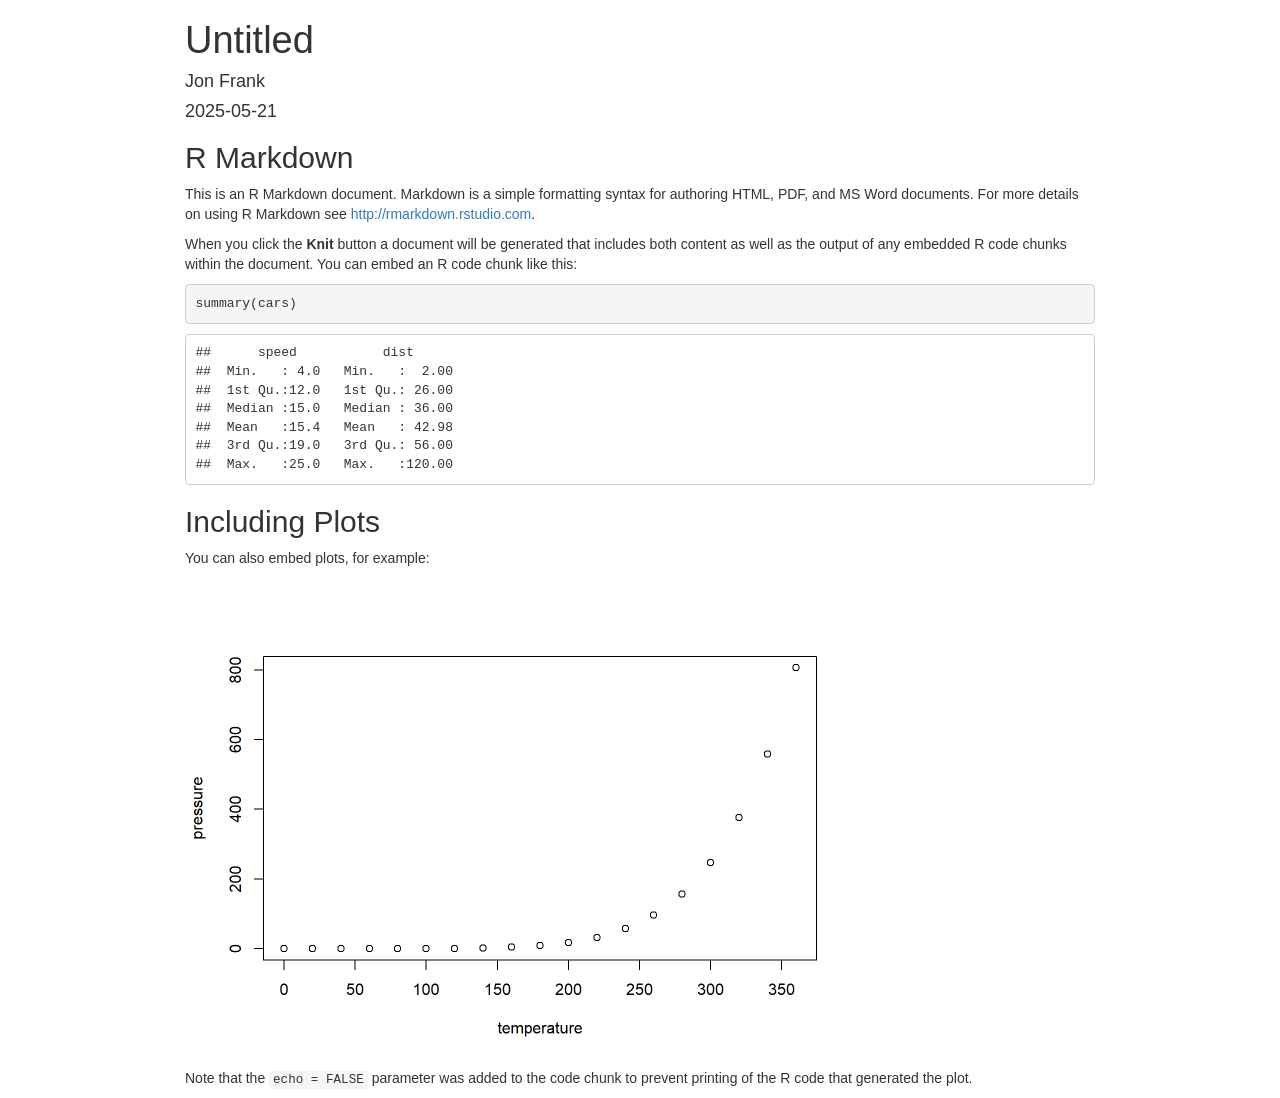
==== publicera_rapport.html @ 38a83220 "Diverse uppdateringar" ====
<!DOCTYPE html>

<html>

<head>

<meta charset="utf-8" />
<meta name="generator" content="pandoc" />
<meta http-equiv="X-UA-Compatible" content="IE=EDGE" />


<meta name="author" content="Jon Frank" />

<meta name="date" content="2025-05-21" />

<title>Untitled</title>

<script>// Pandoc 2.9 adds attributes on both header and div. We remove the former (to
// be compatible with the behavior of Pandoc < 2.8).
document.addEventListener('DOMContentLoaded', function(e) {
  var hs = document.querySelectorAll("div.section[class*='level'] > :first-child");
  var i, h, a;
  for (i = 0; i < hs.length; i++) {
    h = hs[i];
    if (!/^h[1-6]$/i.test(h.tagName)) continue;  // it should be a header h1-h6
    a = h.attributes;
    while (a.length > 0) h.removeAttribute(a[0].name);
  }
});
</script>
<script>/*! jQuery v3.6.0 | (c) OpenJS Foundation and other contributors | jquery.org/license */
!function(e,t){"use strict";"object"==typeof module&&"object"==typeof module.exports?module.exports=e.document?t(e,!0):function(e){if(!e.document)throw new Error("jQuery requires a window with a document");return t(e)}:t(e)}("undefined"!=typeof window?window:this,function(C,e){"use strict";var t=[],r=Object.getPrototypeOf,s=t.slice,g=t.flat?function(e){return t.flat.call(e)}:function(e){return t.concat.apply([],e)},u=t.push,i=t.indexOf,n={},o=n.toString,v=n.hasOwnProperty,a=v.toString,l=a.call(Object),y={},m=function(e){return"function"==typeof e&&"number"!=typeof e.nodeType&&"function"!=typeof e.item},x=function(e){return null!=e&&e===e.window},E=C.document,c={type:!0,src:!0,nonce:!0,noModule:!0};function b(e,t,n){var r,i,o=(n=n||E).createElement("script");if(o.text=e,t)for(r in c)(i=t[r]||t.getAttribute&&t.getAttribute(r))&&o.setAttribute(r,i);n.head.appendChild(o).parentNode.removeChild(o)}function w(e){return null==e?e+"":"object"==typeof e||"function"==typeof e?n[o.call(e)]||"object":typeof e}var f="3.6.0",S=function(e,t){return new S.fn.init(e,t)};function p(e){var t=!!e&&"length"in e&&e.length,n=w(e);return!m(e)&&!x(e)&&("array"===n||0===t||"number"==typeof t&&0<t&&t-1 in e)}S.fn=S.prototype={jquery:f,constructor:S,length:0,toArray:function(){return s.call(this)},get:function(e){return null==e?s.call(this):e<0?this[e+this.length]:this[e]},pushStack:function(e){var t=S.merge(this.constructor(),e);return t.prevObject=this,t},each:function(e){return S.each(this,e)},map:function(n){return this.pushStack(S.map(this,function(e,t){return n.call(e,t,e)}))},slice:function(){return this.pushStack(s.apply(this,arguments))},first:function(){return this.eq(0)},last:function(){return this.eq(-1)},even:function(){return this.pushStack(S.grep(this,function(e,t){return(t+1)%2}))},odd:function(){return this.pushStack(S.grep(this,function(e,t){return t%2}))},eq:function(e){var t=this.length,n=+e+(e<0?t:0);return this.pushStack(0<=n&&n<t?[this[n]]:[])},end:function(){return this.prevObject||this.constructor()},push:u,sort:t.sort,splice:t.splice},S.extend=S.fn.extend=function(){var e,t,n,r,i,o,a=arguments[0]||{},s=1,u=arguments.length,l=!1;for("boolean"==typeof a&&(l=a,a=arguments[s]||{},s++),"object"==typeof a||m(a)||(a={}),s===u&&(a=this,s--);s<u;s++)if(null!=(e=arguments[s]))for(t in e)r=e[t],"__proto__"!==t&&a!==r&&(l&&r&&(S.isPlainObject(r)||(i=Array.isArray(r)))?(n=a[t],o=i&&!Array.isArray(n)?[]:i||S.isPlainObject(n)?n:{},i=!1,a[t]=S.extend(l,o,r)):void 0!==r&&(a[t]=r));return a},S.extend({expando:"jQuery"+(f+Math.random()).replace(/\D/g,""),isReady:!0,error:function(e){throw new Error(e)},noop:function(){},isPlainObject:function(e){var t,n;return!(!e||"[object Object]"!==o.call(e))&&(!(t=r(e))||"function"==typeof(n=v.call(t,"constructor")&&t.constructor)&&a.call(n)===l)},isEmptyObject:function(e){var t;for(t in e)return!1;return!0},globalEval:function(e,t,n){b(e,{nonce:t&&t.nonce},n)},each:function(e,t){var n,r=0;if(p(e)){for(n=e.length;r<n;r++)if(!1===t.call(e[r],r,e[r]))break}else for(r in e)if(!1===t.call(e[r],r,e[r]))break;return e},makeArray:function(e,t){var n=t||[];return null!=e&&(p(Object(e))?S.merge(n,"string"==typeof e?[e]:e):u.call(n,e)),n},inArray:function(e,t,n){return null==t?-1:i.call(t,e,n)},merge:function(e,t){for(var n=+t.length,r=0,i=e.length;r<n;r++)e[i++]=t[r];return e.length=i,e},grep:function(e,t,n){for(var r=[],i=0,o=e.length,a=!n;i<o;i++)!t(e[i],i)!==a&&r.push(e[i]);return r},map:function(e,t,n){var r,i,o=0,a=[];if(p(e))for(r=e.length;o<r;o++)null!=(i=t(e[o],o,n))&&a.push(i);else for(o in e)null!=(i=t(e[o],o,n))&&a.push(i);return g(a)},guid:1,support:y}),"function"==typeof Symbol&&(S.fn[Symbol.iterator]=t[Symbol.iterator]),S.each("Boolean Number String Function Array Date RegExp Object Error Symbol".split(" "),function(e,t){n["[object "+t+"]"]=t.toLowerCase()});var d=function(n){var e,d,b,o,i,h,f,g,w,u,l,T,C,a,E,v,s,c,y,S="sizzle"+1*new Date,p=n.document,k=0,r=0,m=ue(),x=ue(),A=ue(),N=ue(),j=function(e,t){return e===t&&(l=!0),0},D={}.hasOwnProperty,t=[],q=t.pop,L=t.push,H=t.push,O=t.slice,P=function(e,t){for(var n=0,r=e.length;n<r;n++)if(e[n]===t)return n;return-1},R="checked|selected|async|autofocus|autoplay|controls|defer|disabled|hidden|ismap|loop|multiple|open|readonly|required|scoped",M="[\\x20\\t\\r\\n\\f]",I="(?:\\\\[\\da-fA-F]{1,6}"+M+"?|\\\\[^\\r\\n\\f]|[\\w-]|[^\0-\\x7f])+",W="\\["+M+"*("+I+")(?:"+M+"*([*^$|!~]?=)"+M+"*(?:'((?:\\\\.|[^\\\\'])*)'|\"((?:\\\\.|[^\\\\\"])*)\"|("+I+"))|)"+M+"*\\]",F=":("+I+")(?:\\((('((?:\\\\.|[^\\\\'])*)'|\"((?:\\\\.|[^\\\\\"])*)\")|((?:\\\\.|[^\\\\()[\\]]|"+W+")*)|.*)\\)|)",B=new RegExp(M+"+","g"),$=new RegExp("^"+M+"+|((?:^|[^\\\\])(?:\\\\.)*)"+M+"+$","g"),_=new RegExp("^"+M+"*,"+M+"*"),z=new RegExp("^"+M+"*([>+~]|"+M+")"+M+"*"),U=new RegExp(M+"|>"),X=new RegExp(F),V=new RegExp("^"+I+"$"),G={ID:new RegExp("^#("+I+")"),CLASS:new RegExp("^\\.("+I+")"),TAG:new RegExp("^("+I+"|[*])"),ATTR:new RegExp("^"+W),PSEUDO:new RegExp("^"+F),CHILD:new RegExp("^:(only|first|last|nth|nth-last)-(child|of-type)(?:\\("+M+"*(even|odd|(([+-]|)(\\d*)n|)"+M+"*(?:([+-]|)"+M+"*(\\d+)|))"+M+"*\\)|)","i"),bool:new RegExp("^(?:"+R+")$","i"),needsContext:new RegExp("^"+M+"*[>+~]|:(even|odd|eq|gt|lt|nth|first|last)(?:\\("+M+"*((?:-\\d)?\\d*)"+M+"*\\)|)(?=[^-]|$)","i")},Y=/HTML$/i,Q=/^(?:input|select|textarea|button)$/i,J=/^h\d$/i,K=/^[^{]+\{\s*\[native \w/,Z=/^(?:#([\w-]+)|(\w+)|\.([\w-]+))$/,ee=/[+~]/,te=new RegExp("\\\\[\\da-fA-F]{1,6}"+M+"?|\\\\([^\\r\\n\\f])","g"),ne=function(e,t){var n="0x"+e.slice(1)-65536;return t||(n<0?String.fromCharCode(n+65536):String.fromCharCode(n>>10|55296,1023&n|56320))},re=/([\0-\x1f\x7f]|^-?\d)|^-$|[^\0-\x1f\x7f-\uFFFF\w-]/g,ie=function(e,t){return t?"\0"===e?"\ufffd":e.slice(0,-1)+"\\"+e.charCodeAt(e.length-1).toString(16)+" ":"\\"+e},oe=function(){T()},ae=be(function(e){return!0===e.disabled&&"fieldset"===e.nodeName.toLowerCase()},{dir:"parentNode",next:"legend"});try{H.apply(t=O.call(p.childNodes),p.childNodes),t[p.childNodes.length].nodeType}catch(e){H={apply:t.length?function(e,t){L.apply(e,O.call(t))}:function(e,t){var n=e.length,r=0;while(e[n++]=t[r++]);e.length=n-1}}}function se(t,e,n,r){var i,o,a,s,u,l,c,f=e&&e.ownerDocument,p=e?e.nodeType:9;if(n=n||[],"string"!=typeof t||!t||1!==p&&9!==p&&11!==p)return n;if(!r&&(T(e),e=e||C,E)){if(11!==p&&(u=Z.exec(t)))if(i=u[1]){if(9===p){if(!(a=e.getElementById(i)))return n;if(a.id===i)return n.push(a),n}else if(f&&(a=f.getElementById(i))&&y(e,a)&&a.id===i)return n.push(a),n}else{if(u[2])return H.apply(n,e.getElementsByTagName(t)),n;if((i=u[3])&&d.getElementsByClassName&&e.getElementsByClassName)return H.apply(n,e.getElementsByClassName(i)),n}if(d.qsa&&!N[t+" "]&&(!v||!v.test(t))&&(1!==p||"object"!==e.nodeName.toLowerCase())){if(c=t,f=e,1===p&&(U.test(t)||z.test(t))){(f=ee.test(t)&&ye(e.parentNode)||e)===e&&d.scope||((s=e.getAttribute("id"))?s=s.replace(re,ie):e.setAttribute("id",s=S)),o=(l=h(t)).length;while(o--)l[o]=(s?"#"+s:":scope")+" "+xe(l[o]);c=l.join(",")}try{return H.apply(n,f.querySelectorAll(c)),n}catch(e){N(t,!0)}finally{s===S&&e.removeAttribute("id")}}}return g(t.replace($,"$1"),e,n,r)}function ue(){var r=[];return function e(t,n){return r.push(t+" ")>b.cacheLength&&delete e[r.shift()],e[t+" "]=n}}function le(e){return e[S]=!0,e}function ce(e){var t=C.createElement("fieldset");try{return!!e(t)}catch(e){return!1}finally{t.parentNode&&t.parentNode.removeChild(t),t=null}}function fe(e,t){var n=e.split("|"),r=n.length;while(r--)b.attrHandle[n[r]]=t}function pe(e,t){var n=t&&e,r=n&&1===e.nodeType&&1===t.nodeType&&e.sourceIndex-t.sourceIndex;if(r)return r;if(n)while(n=n.nextSibling)if(n===t)return-1;return e?1:-1}function de(t){return function(e){return"input"===e.nodeName.toLowerCase()&&e.type===t}}function he(n){return function(e){var t=e.nodeName.toLowerCase();return("input"===t||"button"===t)&&e.type===n}}function ge(t){return function(e){return"form"in e?e.parentNode&&!1===e.disabled?"label"in e?"label"in e.parentNode?e.parentNode.disabled===t:e.disabled===t:e.isDisabled===t||e.isDisabled!==!t&&ae(e)===t:e.disabled===t:"label"in e&&e.disabled===t}}function ve(a){return le(function(o){return o=+o,le(function(e,t){var n,r=a([],e.length,o),i=r.length;while(i--)e[n=r[i]]&&(e[n]=!(t[n]=e[n]))})})}function ye(e){return e&&"undefined"!=typeof e.getElementsByTagName&&e}for(e in d=se.support={},i=se.isXML=function(e){var t=e&&e.namespaceURI,n=e&&(e.ownerDocument||e).documentElement;return!Y.test(t||n&&n.nodeName||"HTML")},T=se.setDocument=function(e){var t,n,r=e?e.ownerDocument||e:p;return r!=C&&9===r.nodeType&&r.documentElement&&(a=(C=r).documentElement,E=!i(C),p!=C&&(n=C.defaultView)&&n.top!==n&&(n.addEventListener?n.addEventListener("unload",oe,!1):n.attachEvent&&n.attachEvent("onunload",oe)),d.scope=ce(function(e){return a.appendChild(e).appendChild(C.createElement("div")),"undefined"!=typeof e.querySelectorAll&&!e.querySelectorAll(":scope fieldset div").length}),d.attributes=ce(function(e){return e.className="i",!e.getAttribute("className")}),d.getElementsByTagName=ce(function(e){return e.appendChild(C.createComment("")),!e.getElementsByTagName("*").length}),d.getElementsByClassName=K.test(C.getElementsByClassName),d.getById=ce(function(e){return a.appendChild(e).id=S,!C.getElementsByName||!C.getElementsByName(S).length}),d.getById?(b.filter.ID=function(e){var t=e.replace(te,ne);return function(e){return e.getAttribute("id")===t}},b.find.ID=function(e,t){if("undefined"!=typeof t.getElementById&&E){var n=t.getElementById(e);return n?[n]:[]}}):(b.filter.ID=function(e){var n=e.replace(te,ne);return function(e){var t="undefined"!=typeof e.getAttributeNode&&e.getAttributeNode("id");return t&&t.value===n}},b.find.ID=function(e,t){if("undefined"!=typeof t.getElementById&&E){var n,r,i,o=t.getElementById(e);if(o){if((n=o.getAttributeNode("id"))&&n.value===e)return[o];i=t.getElementsByName(e),r=0;while(o=i[r++])if((n=o.getAttributeNode("id"))&&n.value===e)return[o]}return[]}}),b.find.TAG=d.getElementsByTagName?function(e,t){return"undefined"!=typeof t.getElementsByTagName?t.getElementsByTagName(e):d.qsa?t.querySelectorAll(e):void 0}:function(e,t){var n,r=[],i=0,o=t.getElementsByTagName(e);if("*"===e){while(n=o[i++])1===n.nodeType&&r.push(n);return r}return o},b.find.CLASS=d.getElementsByClassName&&function(e,t){if("undefined"!=typeof t.getElementsByClassName&&E)return t.getElementsByClassName(e)},s=[],v=[],(d.qsa=K.test(C.querySelectorAll))&&(ce(function(e){var t;a.appendChild(e).innerHTML="<a id='"+S+"'></a><select id='"+S+"-\r\\' msallowcapture=''><option selected=''></option></select>",e.querySelectorAll("[msallowcapture^='']").length&&v.push("[*^$]="+M+"*(?:''|\"\")"),e.querySelectorAll("[selected]").length||v.push("\\["+M+"*(?:value|"+R+")"),e.querySelectorAll("[id~="+S+"-]").length||v.push("~="),(t=C.createElement("input")).setAttribute("name",""),e.appendChild(t),e.querySelectorAll("[name='']").length||v.push("\\["+M+"*name"+M+"*="+M+"*(?:''|\"\")"),e.querySelectorAll(":checked").length||v.push(":checked"),e.querySelectorAll("a#"+S+"+*").length||v.push(".#.+[+~]"),e.querySelectorAll("\\\f"),v.push("[\\r\\n\\f]")}),ce(function(e){e.innerHTML="<a href='' disabled='disabled'></a><select disabled='disabled'><option/></select>";var t=C.createElement("input");t.setAttribute("type","hidden"),e.appendChild(t).setAttribute("name","D"),e.querySelectorAll("[name=d]").length&&v.push("name"+M+"*[*^$|!~]?="),2!==e.querySelectorAll(":enabled").length&&v.push(":enabled",":disabled"),a.appendChild(e).disabled=!0,2!==e.querySelectorAll(":disabled").length&&v.push(":enabled",":disabled"),e.querySelectorAll("*,:x"),v.push(",.*:")})),(d.matchesSelector=K.test(c=a.matches||a.webkitMatchesSelector||a.mozMatchesSelector||a.oMatchesSelector||a.msMatchesSelector))&&ce(function(e){d.disconnectedMatch=c.call(e,"*"),c.call(e,"[s!='']:x"),s.push("!=",F)}),v=v.length&&new RegExp(v.join("|")),s=s.length&&new RegExp(s.join("|")),t=K.test(a.compareDocumentPosition),y=t||K.test(a.contains)?function(e,t){var n=9===e.nodeType?e.documentElement:e,r=t&&t.parentNode;return e===r||!(!r||1!==r.nodeType||!(n.contains?n.contains(r):e.compareDocumentPosition&&16&e.compareDocumentPosition(r)))}:function(e,t){if(t)while(t=t.parentNode)if(t===e)return!0;return!1},j=t?function(e,t){if(e===t)return l=!0,0;var n=!e.compareDocumentPosition-!t.compareDocumentPosition;return n||(1&(n=(e.ownerDocument||e)==(t.ownerDocument||t)?e.compareDocumentPosition(t):1)||!d.sortDetached&&t.compareDocumentPosition(e)===n?e==C||e.ownerDocument==p&&y(p,e)?-1:t==C||t.ownerDocument==p&&y(p,t)?1:u?P(u,e)-P(u,t):0:4&n?-1:1)}:function(e,t){if(e===t)return l=!0,0;var n,r=0,i=e.parentNode,o=t.parentNode,a=[e],s=[t];if(!i||!o)return e==C?-1:t==C?1:i?-1:o?1:u?P(u,e)-P(u,t):0;if(i===o)return pe(e,t);n=e;while(n=n.parentNode)a.unshift(n);n=t;while(n=n.parentNode)s.unshift(n);while(a[r]===s[r])r++;return r?pe(a[r],s[r]):a[r]==p?-1:s[r]==p?1:0}),C},se.matches=function(e,t){return se(e,null,null,t)},se.matchesSelector=function(e,t){if(T(e),d.matchesSelector&&E&&!N[t+" "]&&(!s||!s.test(t))&&(!v||!v.test(t)))try{var n=c.call(e,t);if(n||d.disconnectedMatch||e.document&&11!==e.document.nodeType)return n}catch(e){N(t,!0)}return 0<se(t,C,null,[e]).length},se.contains=function(e,t){return(e.ownerDocument||e)!=C&&T(e),y(e,t)},se.attr=function(e,t){(e.ownerDocument||e)!=C&&T(e);var n=b.attrHandle[t.toLowerCase()],r=n&&D.call(b.attrHandle,t.toLowerCase())?n(e,t,!E):void 0;return void 0!==r?r:d.attributes||!E?e.getAttribute(t):(r=e.getAttributeNode(t))&&r.specified?r.value:null},se.escape=function(e){return(e+"").replace(re,ie)},se.error=function(e){throw new Error("Syntax error, unrecognized expression: "+e)},se.uniqueSort=function(e){var t,n=[],r=0,i=0;if(l=!d.detectDuplicates,u=!d.sortStable&&e.slice(0),e.sort(j),l){while(t=e[i++])t===e[i]&&(r=n.push(i));while(r--)e.splice(n[r],1)}return u=null,e},o=se.getText=function(e){var t,n="",r=0,i=e.nodeType;if(i){if(1===i||9===i||11===i){if("string"==typeof e.textContent)return e.textContent;for(e=e.firstChild;e;e=e.nextSibling)n+=o(e)}else if(3===i||4===i)return e.nodeValue}else while(t=e[r++])n+=o(t);return n},(b=se.selectors={cacheLength:50,createPseudo:le,match:G,attrHandle:{},find:{},relative:{">":{dir:"parentNode",first:!0}," ":{dir:"parentNode"},"+":{dir:"previousSibling",first:!0},"~":{dir:"previousSibling"}},preFilter:{ATTR:function(e){return e[1]=e[1].replace(te,ne),e[3]=(e[3]||e[4]||e[5]||"").replace(te,ne),"~="===e[2]&&(e[3]=" "+e[3]+" "),e.slice(0,4)},CHILD:function(e){return e[1]=e[1].toLowerCase(),"nth"===e[1].slice(0,3)?(e[3]||se.error(e[0]),e[4]=+(e[4]?e[5]+(e[6]||1):2*("even"===e[3]||"odd"===e[3])),e[5]=+(e[7]+e[8]||"odd"===e[3])):e[3]&&se.error(e[0]),e},PSEUDO:function(e){var t,n=!e[6]&&e[2];return G.CHILD.test(e[0])?null:(e[3]?e[2]=e[4]||e[5]||"":n&&X.test(n)&&(t=h(n,!0))&&(t=n.indexOf(")",n.length-t)-n.length)&&(e[0]=e[0].slice(0,t),e[2]=n.slice(0,t)),e.slice(0,3))}},filter:{TAG:function(e){var t=e.replace(te,ne).toLowerCase();return"*"===e?function(){return!0}:function(e){return e.nodeName&&e.nodeName.toLowerCase()===t}},CLASS:function(e){var t=m[e+" "];return t||(t=new RegExp("(^|"+M+")"+e+"("+M+"|$)"))&&m(e,function(e){return t.test("string"==typeof e.className&&e.className||"undefined"!=typeof e.getAttribute&&e.getAttribute("class")||"")})},ATTR:function(n,r,i){return function(e){var t=se.attr(e,n);return null==t?"!="===r:!r||(t+="","="===r?t===i:"!="===r?t!==i:"^="===r?i&&0===t.indexOf(i):"*="===r?i&&-1<t.indexOf(i):"$="===r?i&&t.slice(-i.length)===i:"~="===r?-1<(" "+t.replace(B," ")+" ").indexOf(i):"|="===r&&(t===i||t.slice(0,i.length+1)===i+"-"))}},CHILD:function(h,e,t,g,v){var y="nth"!==h.slice(0,3),m="last"!==h.slice(-4),x="of-type"===e;return 1===g&&0===v?function(e){return!!e.parentNode}:function(e,t,n){var r,i,o,a,s,u,l=y!==m?"nextSibling":"previousSibling",c=e.parentNode,f=x&&e.nodeName.toLowerCase(),p=!n&&!x,d=!1;if(c){if(y){while(l){a=e;while(a=a[l])if(x?a.nodeName.toLowerCase()===f:1===a.nodeType)return!1;u=l="only"===h&&!u&&"nextSibling"}return!0}if(u=[m?c.firstChild:c.lastChild],m&&p){d=(s=(r=(i=(o=(a=c)[S]||(a[S]={}))[a.uniqueID]||(o[a.uniqueID]={}))[h]||[])[0]===k&&r[1])&&r[2],a=s&&c.childNodes[s];while(a=++s&&a&&a[l]||(d=s=0)||u.pop())if(1===a.nodeType&&++d&&a===e){i[h]=[k,s,d];break}}else if(p&&(d=s=(r=(i=(o=(a=e)[S]||(a[S]={}))[a.uniqueID]||(o[a.uniqueID]={}))[h]||[])[0]===k&&r[1]),!1===d)while(a=++s&&a&&a[l]||(d=s=0)||u.pop())if((x?a.nodeName.toLowerCase()===f:1===a.nodeType)&&++d&&(p&&((i=(o=a[S]||(a[S]={}))[a.uniqueID]||(o[a.uniqueID]={}))[h]=[k,d]),a===e))break;return(d-=v)===g||d%g==0&&0<=d/g}}},PSEUDO:function(e,o){var t,a=b.pseudos[e]||b.setFilters[e.toLowerCase()]||se.error("unsupported pseudo: "+e);return a[S]?a(o):1<a.length?(t=[e,e,"",o],b.setFilters.hasOwnProperty(e.toLowerCase())?le(function(e,t){var n,r=a(e,o),i=r.length;while(i--)e[n=P(e,r[i])]=!(t[n]=r[i])}):function(e){return a(e,0,t)}):a}},pseudos:{not:le(function(e){var r=[],i=[],s=f(e.replace($,"$1"));return s[S]?le(function(e,t,n,r){var i,o=s(e,null,r,[]),a=e.length;while(a--)(i=o[a])&&(e[a]=!(t[a]=i))}):function(e,t,n){return r[0]=e,s(r,null,n,i),r[0]=null,!i.pop()}}),has:le(function(t){return function(e){return 0<se(t,e).length}}),contains:le(function(t){return t=t.replace(te,ne),function(e){return-1<(e.textContent||o(e)).indexOf(t)}}),lang:le(function(n){return V.test(n||"")||se.error("unsupported lang: "+n),n=n.replace(te,ne).toLowerCase(),function(e){var t;do{if(t=E?e.lang:e.getAttribute("xml:lang")||e.getAttribute("lang"))return(t=t.toLowerCase())===n||0===t.indexOf(n+"-")}while((e=e.parentNode)&&1===e.nodeType);return!1}}),target:function(e){var t=n.location&&n.location.hash;return t&&t.slice(1)===e.id},root:function(e){return e===a},focus:function(e){return e===C.activeElement&&(!C.hasFocus||C.hasFocus())&&!!(e.type||e.href||~e.tabIndex)},enabled:ge(!1),disabled:ge(!0),checked:function(e){var t=e.nodeName.toLowerCase();return"input"===t&&!!e.checked||"option"===t&&!!e.selected},selected:function(e){return e.parentNode&&e.parentNode.selectedIndex,!0===e.selected},empty:function(e){for(e=e.firstChild;e;e=e.nextSibling)if(e.nodeType<6)return!1;return!0},parent:function(e){return!b.pseudos.empty(e)},header:function(e){return J.test(e.nodeName)},input:function(e){return Q.test(e.nodeName)},button:function(e){var t=e.nodeName.toLowerCase();return"input"===t&&"button"===e.type||"button"===t},text:function(e){var t;return"input"===e.nodeName.toLowerCase()&&"text"===e.type&&(null==(t=e.getAttribute("type"))||"text"===t.toLowerCase())},first:ve(function(){return[0]}),last:ve(function(e,t){return[t-1]}),eq:ve(function(e,t,n){return[n<0?n+t:n]}),even:ve(function(e,t){for(var n=0;n<t;n+=2)e.push(n);return e}),odd:ve(function(e,t){for(var n=1;n<t;n+=2)e.push(n);return e}),lt:ve(function(e,t,n){for(var r=n<0?n+t:t<n?t:n;0<=--r;)e.push(r);return e}),gt:ve(function(e,t,n){for(var r=n<0?n+t:n;++r<t;)e.push(r);return e})}}).pseudos.nth=b.pseudos.eq,{radio:!0,checkbox:!0,file:!0,password:!0,image:!0})b.pseudos[e]=de(e);for(e in{submit:!0,reset:!0})b.pseudos[e]=he(e);function me(){}function xe(e){for(var t=0,n=e.length,r="";t<n;t++)r+=e[t].value;return r}function be(s,e,t){var u=e.dir,l=e.next,c=l||u,f=t&&"parentNode"===c,p=r++;return e.first?function(e,t,n){while(e=e[u])if(1===e.nodeType||f)return s(e,t,n);return!1}:function(e,t,n){var r,i,o,a=[k,p];if(n){while(e=e[u])if((1===e.nodeType||f)&&s(e,t,n))return!0}else while(e=e[u])if(1===e.nodeType||f)if(i=(o=e[S]||(e[S]={}))[e.uniqueID]||(o[e.uniqueID]={}),l&&l===e.nodeName.toLowerCase())e=e[u]||e;else{if((r=i[c])&&r[0]===k&&r[1]===p)return a[2]=r[2];if((i[c]=a)[2]=s(e,t,n))return!0}return!1}}function we(i){return 1<i.length?function(e,t,n){var r=i.length;while(r--)if(!i[r](e,t,n))return!1;return!0}:i[0]}function Te(e,t,n,r,i){for(var o,a=[],s=0,u=e.length,l=null!=t;s<u;s++)(o=e[s])&&(n&&!n(o,r,i)||(a.push(o),l&&t.push(s)));return a}function Ce(d,h,g,v,y,e){return v&&!v[S]&&(v=Ce(v)),y&&!y[S]&&(y=Ce(y,e)),le(function(e,t,n,r){var i,o,a,s=[],u=[],l=t.length,c=e||function(e,t,n){for(var r=0,i=t.length;r<i;r++)se(e,t[r],n);return n}(h||"*",n.nodeType?[n]:n,[]),f=!d||!e&&h?c:Te(c,s,d,n,r),p=g?y||(e?d:l||v)?[]:t:f;if(g&&g(f,p,n,r),v){i=Te(p,u),v(i,[],n,r),o=i.length;while(o--)(a=i[o])&&(p[u[o]]=!(f[u[o]]=a))}if(e){if(y||d){if(y){i=[],o=p.length;while(o--)(a=p[o])&&i.push(f[o]=a);y(null,p=[],i,r)}o=p.length;while(o--)(a=p[o])&&-1<(i=y?P(e,a):s[o])&&(e[i]=!(t[i]=a))}}else p=Te(p===t?p.splice(l,p.length):p),y?y(null,t,p,r):H.apply(t,p)})}function Ee(e){for(var i,t,n,r=e.length,o=b.relative[e[0].type],a=o||b.relative[" "],s=o?1:0,u=be(function(e){return e===i},a,!0),l=be(function(e){return-1<P(i,e)},a,!0),c=[function(e,t,n){var r=!o&&(n||t!==w)||((i=t).nodeType?u(e,t,n):l(e,t,n));return i=null,r}];s<r;s++)if(t=b.relative[e[s].type])c=[be(we(c),t)];else{if((t=b.filter[e[s].type].apply(null,e[s].matches))[S]){for(n=++s;n<r;n++)if(b.relative[e[n].type])break;return Ce(1<s&&we(c),1<s&&xe(e.slice(0,s-1).concat({value:" "===e[s-2].type?"*":""})).replace($,"$1"),t,s<n&&Ee(e.slice(s,n)),n<r&&Ee(e=e.slice(n)),n<r&&xe(e))}c.push(t)}return we(c)}return me.prototype=b.filters=b.pseudos,b.setFilters=new me,h=se.tokenize=function(e,t){var n,r,i,o,a,s,u,l=x[e+" "];if(l)return t?0:l.slice(0);a=e,s=[],u=b.preFilter;while(a){for(o in n&&!(r=_.exec(a))||(r&&(a=a.slice(r[0].length)||a),s.push(i=[])),n=!1,(r=z.exec(a))&&(n=r.shift(),i.push({value:n,type:r[0].replace($," ")}),a=a.slice(n.length)),b.filter)!(r=G[o].exec(a))||u[o]&&!(r=u[o](r))||(n=r.shift(),i.push({value:n,type:o,matches:r}),a=a.slice(n.length));if(!n)break}return t?a.length:a?se.error(e):x(e,s).slice(0)},f=se.compile=function(e,t){var n,v,y,m,x,r,i=[],o=[],a=A[e+" "];if(!a){t||(t=h(e)),n=t.length;while(n--)(a=Ee(t[n]))[S]?i.push(a):o.push(a);(a=A(e,(v=o,m=0<(y=i).length,x=0<v.length,r=function(e,t,n,r,i){var o,a,s,u=0,l="0",c=e&&[],f=[],p=w,d=e||x&&b.find.TAG("*",i),h=k+=null==p?1:Math.random()||.1,g=d.length;for(i&&(w=t==C||t||i);l!==g&&null!=(o=d[l]);l++){if(x&&o){a=0,t||o.ownerDocument==C||(T(o),n=!E);while(s=v[a++])if(s(o,t||C,n)){r.push(o);break}i&&(k=h)}m&&((o=!s&&o)&&u--,e&&c.push(o))}if(u+=l,m&&l!==u){a=0;while(s=y[a++])s(c,f,t,n);if(e){if(0<u)while(l--)c[l]||f[l]||(f[l]=q.call(r));f=Te(f)}H.apply(r,f),i&&!e&&0<f.length&&1<u+y.length&&se.uniqueSort(r)}return i&&(k=h,w=p),c},m?le(r):r))).selector=e}return a},g=se.select=function(e,t,n,r){var i,o,a,s,u,l="function"==typeof e&&e,c=!r&&h(e=l.selector||e);if(n=n||[],1===c.length){if(2<(o=c[0]=c[0].slice(0)).length&&"ID"===(a=o[0]).type&&9===t.nodeType&&E&&b.relative[o[1].type]){if(!(t=(b.find.ID(a.matches[0].replace(te,ne),t)||[])[0]))return n;l&&(t=t.parentNode),e=e.slice(o.shift().value.length)}i=G.needsContext.test(e)?0:o.length;while(i--){if(a=o[i],b.relative[s=a.type])break;if((u=b.find[s])&&(r=u(a.matches[0].replace(te,ne),ee.test(o[0].type)&&ye(t.parentNode)||t))){if(o.splice(i,1),!(e=r.length&&xe(o)))return H.apply(n,r),n;break}}}return(l||f(e,c))(r,t,!E,n,!t||ee.test(e)&&ye(t.parentNode)||t),n},d.sortStable=S.split("").sort(j).join("")===S,d.detectDuplicates=!!l,T(),d.sortDetached=ce(function(e){return 1&e.compareDocumentPosition(C.createElement("fieldset"))}),ce(function(e){return e.innerHTML="<a href='#'></a>","#"===e.firstChild.getAttribute("href")})||fe("type|href|height|width",function(e,t,n){if(!n)return e.getAttribute(t,"type"===t.toLowerCase()?1:2)}),d.attributes&&ce(function(e){return e.innerHTML="<input/>",e.firstChild.setAttribute("value",""),""===e.firstChild.getAttribute("value")})||fe("value",function(e,t,n){if(!n&&"input"===e.nodeName.toLowerCase())return e.defaultValue}),ce(function(e){return null==e.getAttribute("disabled")})||fe(R,function(e,t,n){var r;if(!n)return!0===e[t]?t.toLowerCase():(r=e.getAttributeNode(t))&&r.specified?r.value:null}),se}(C);S.find=d,S.expr=d.selectors,S.expr[":"]=S.expr.pseudos,S.uniqueSort=S.unique=d.uniqueSort,S.text=d.getText,S.isXMLDoc=d.isXML,S.contains=d.contains,S.escapeSelector=d.escape;var h=function(e,t,n){var r=[],i=void 0!==n;while((e=e[t])&&9!==e.nodeType)if(1===e.nodeType){if(i&&S(e).is(n))break;r.push(e)}return r},T=function(e,t){for(var n=[];e;e=e.nextSibling)1===e.nodeType&&e!==t&&n.push(e);return n},k=S.expr.match.needsContext;function A(e,t){return e.nodeName&&e.nodeName.toLowerCase()===t.toLowerCase()}var N=/^<([a-z][^\/\0>:\x20\t\r\n\f]*)[\x20\t\r\n\f]*\/?>(?:<\/\1>|)$/i;function j(e,n,r){return m(n)?S.grep(e,function(e,t){return!!n.call(e,t,e)!==r}):n.nodeType?S.grep(e,function(e){return e===n!==r}):"string"!=typeof n?S.grep(e,function(e){return-1<i.call(n,e)!==r}):S.filter(n,e,r)}S.filter=function(e,t,n){var r=t[0];return n&&(e=":not("+e+")"),1===t.length&&1===r.nodeType?S.find.matchesSelector(r,e)?[r]:[]:S.find.matches(e,S.grep(t,function(e){return 1===e.nodeType}))},S.fn.extend({find:function(e){var t,n,r=this.length,i=this;if("string"!=typeof e)return this.pushStack(S(e).filter(function(){for(t=0;t<r;t++)if(S.contains(i[t],this))return!0}));for(n=this.pushStack([]),t=0;t<r;t++)S.find(e,i[t],n);return 1<r?S.uniqueSort(n):n},filter:function(e){return this.pushStack(j(this,e||[],!1))},not:function(e){return this.pushStack(j(this,e||[],!0))},is:function(e){return!!j(this,"string"==typeof e&&k.test(e)?S(e):e||[],!1).length}});var D,q=/^(?:\s*(<[\w\W]+>)[^>]*|#([\w-]+))$/;(S.fn.init=function(e,t,n){var r,i;if(!e)return this;if(n=n||D,"string"==typeof e){if(!(r="<"===e[0]&&">"===e[e.length-1]&&3<=e.length?[null,e,null]:q.exec(e))||!r[1]&&t)return!t||t.jquery?(t||n).find(e):this.constructor(t).find(e);if(r[1]){if(t=t instanceof S?t[0]:t,S.merge(this,S.parseHTML(r[1],t&&t.nodeType?t.ownerDocument||t:E,!0)),N.test(r[1])&&S.isPlainObject(t))for(r in t)m(this[r])?this[r](t[r]):this.attr(r,t[r]);return this}return(i=E.getElementById(r[2]))&&(this[0]=i,this.length=1),this}return e.nodeType?(this[0]=e,this.length=1,this):m(e)?void 0!==n.ready?n.ready(e):e(S):S.makeArray(e,this)}).prototype=S.fn,D=S(E);var L=/^(?:parents|prev(?:Until|All))/,H={children:!0,contents:!0,next:!0,prev:!0};function O(e,t){while((e=e[t])&&1!==e.nodeType);return e}S.fn.extend({has:function(e){var t=S(e,this),n=t.length;return this.filter(function(){for(var e=0;e<n;e++)if(S.contains(this,t[e]))return!0})},closest:function(e,t){var n,r=0,i=this.length,o=[],a="string"!=typeof e&&S(e);if(!k.test(e))for(;r<i;r++)for(n=this[r];n&&n!==t;n=n.parentNode)if(n.nodeType<11&&(a?-1<a.index(n):1===n.nodeType&&S.find.matchesSelector(n,e))){o.push(n);break}return this.pushStack(1<o.length?S.uniqueSort(o):o)},index:function(e){return e?"string"==typeof e?i.call(S(e),this[0]):i.call(this,e.jquery?e[0]:e):this[0]&&this[0].parentNode?this.first().prevAll().length:-1},add:function(e,t){return this.pushStack(S.uniqueSort(S.merge(this.get(),S(e,t))))},addBack:function(e){return this.add(null==e?this.prevObject:this.prevObject.filter(e))}}),S.each({parent:function(e){var t=e.parentNode;return t&&11!==t.nodeType?t:null},parents:function(e){return h(e,"parentNode")},parentsUntil:function(e,t,n){return h(e,"parentNode",n)},next:function(e){return O(e,"nextSibling")},prev:function(e){return O(e,"previousSibling")},nextAll:function(e){return h(e,"nextSibling")},prevAll:function(e){return h(e,"previousSibling")},nextUntil:function(e,t,n){return h(e,"nextSibling",n)},prevUntil:function(e,t,n){return h(e,"previousSibling",n)},siblings:function(e){return T((e.parentNode||{}).firstChild,e)},children:function(e){return T(e.firstChild)},contents:function(e){return null!=e.contentDocument&&r(e.contentDocument)?e.contentDocument:(A(e,"template")&&(e=e.content||e),S.merge([],e.childNodes))}},function(r,i){S.fn[r]=function(e,t){var n=S.map(this,i,e);return"Until"!==r.slice(-5)&&(t=e),t&&"string"==typeof t&&(n=S.filter(t,n)),1<this.length&&(H[r]||S.uniqueSort(n),L.test(r)&&n.reverse()),this.pushStack(n)}});var P=/[^\x20\t\r\n\f]+/g;function R(e){return e}function M(e){throw e}function I(e,t,n,r){var i;try{e&&m(i=e.promise)?i.call(e).done(t).fail(n):e&&m(i=e.then)?i.call(e,t,n):t.apply(void 0,[e].slice(r))}catch(e){n.apply(void 0,[e])}}S.Callbacks=function(r){var e,n;r="string"==typeof r?(e=r,n={},S.each(e.match(P)||[],function(e,t){n[t]=!0}),n):S.extend({},r);var i,t,o,a,s=[],u=[],l=-1,c=function(){for(a=a||r.once,o=i=!0;u.length;l=-1){t=u.shift();while(++l<s.length)!1===s[l].apply(t[0],t[1])&&r.stopOnFalse&&(l=s.length,t=!1)}r.memory||(t=!1),i=!1,a&&(s=t?[]:"")},f={add:function(){return s&&(t&&!i&&(l=s.length-1,u.push(t)),function n(e){S.each(e,function(e,t){m(t)?r.unique&&f.has(t)||s.push(t):t&&t.length&&"string"!==w(t)&&n(t)})}(arguments),t&&!i&&c()),this},remove:function(){return S.each(arguments,function(e,t){var n;while(-1<(n=S.inArray(t,s,n)))s.splice(n,1),n<=l&&l--}),this},has:function(e){return e?-1<S.inArray(e,s):0<s.length},empty:function(){return s&&(s=[]),this},disable:function(){return a=u=[],s=t="",this},disabled:function(){return!s},lock:function(){return a=u=[],t||i||(s=t=""),this},locked:function(){return!!a},fireWith:function(e,t){return a||(t=[e,(t=t||[]).slice?t.slice():t],u.push(t),i||c()),this},fire:function(){return f.fireWith(this,arguments),this},fired:function(){return!!o}};return f},S.extend({Deferred:function(e){var o=[["notify","progress",S.Callbacks("memory"),S.Callbacks("memory"),2],["resolve","done",S.Callbacks("once memory"),S.Callbacks("once memory"),0,"resolved"],["reject","fail",S.Callbacks("once memory"),S.Callbacks("once memory"),1,"rejected"]],i="pending",a={state:function(){return i},always:function(){return s.done(arguments).fail(arguments),this},"catch":function(e){return a.then(null,e)},pipe:function(){var i=arguments;return S.Deferred(function(r){S.each(o,function(e,t){var n=m(i[t[4]])&&i[t[4]];s[t[1]](function(){var e=n&&n.apply(this,arguments);e&&m(e.promise)?e.promise().progress(r.notify).done(r.resolve).fail(r.reject):r[t[0]+"With"](this,n?[e]:arguments)})}),i=null}).promise()},then:function(t,n,r){var u=0;function l(i,o,a,s){return function(){var n=this,r=arguments,e=function(){var e,t;if(!(i<u)){if((e=a.apply(n,r))===o.promise())throw new TypeError("Thenable self-resolution");t=e&&("object"==typeof e||"function"==typeof e)&&e.then,m(t)?s?t.call(e,l(u,o,R,s),l(u,o,M,s)):(u++,t.call(e,l(u,o,R,s),l(u,o,M,s),l(u,o,R,o.notifyWith))):(a!==R&&(n=void 0,r=[e]),(s||o.resolveWith)(n,r))}},t=s?e:function(){try{e()}catch(e){S.Deferred.exceptionHook&&S.Deferred.exceptionHook(e,t.stackTrace),u<=i+1&&(a!==M&&(n=void 0,r=[e]),o.rejectWith(n,r))}};i?t():(S.Deferred.getStackHook&&(t.stackTrace=S.Deferred.getStackHook()),C.setTimeout(t))}}return S.Deferred(function(e){o[0][3].add(l(0,e,m(r)?r:R,e.notifyWith)),o[1][3].add(l(0,e,m(t)?t:R)),o[2][3].add(l(0,e,m(n)?n:M))}).promise()},promise:function(e){return null!=e?S.extend(e,a):a}},s={};return S.each(o,function(e,t){var n=t[2],r=t[5];a[t[1]]=n.add,r&&n.add(function(){i=r},o[3-e][2].disable,o[3-e][3].disable,o[0][2].lock,o[0][3].lock),n.add(t[3].fire),s[t[0]]=function(){return s[t[0]+"With"](this===s?void 0:this,arguments),this},s[t[0]+"With"]=n.fireWith}),a.promise(s),e&&e.call(s,s),s},when:function(e){var n=arguments.length,t=n,r=Array(t),i=s.call(arguments),o=S.Deferred(),a=function(t){return function(e){r[t]=this,i[t]=1<arguments.length?s.call(arguments):e,--n||o.resolveWith(r,i)}};if(n<=1&&(I(e,o.done(a(t)).resolve,o.reject,!n),"pending"===o.state()||m(i[t]&&i[t].then)))return o.then();while(t--)I(i[t],a(t),o.reject);return o.promise()}});var W=/^(Eval|Internal|Range|Reference|Syntax|Type|URI)Error$/;S.Deferred.exceptionHook=function(e,t){C.console&&C.console.warn&&e&&W.test(e.name)&&C.console.warn("jQuery.Deferred exception: "+e.message,e.stack,t)},S.readyException=function(e){C.setTimeout(function(){throw e})};var F=S.Deferred();function B(){E.removeEventListener("DOMContentLoaded",B),C.removeEventListener("load",B),S.ready()}S.fn.ready=function(e){return F.then(e)["catch"](function(e){S.readyException(e)}),this},S.extend({isReady:!1,readyWait:1,ready:function(e){(!0===e?--S.readyWait:S.isReady)||(S.isReady=!0)!==e&&0<--S.readyWait||F.resolveWith(E,[S])}}),S.ready.then=F.then,"complete"===E.readyState||"loading"!==E.readyState&&!E.documentElement.doScroll?C.setTimeout(S.ready):(E.addEventListener("DOMContentLoaded",B),C.addEventListener("load",B));var $=function(e,t,n,r,i,o,a){var s=0,u=e.length,l=null==n;if("object"===w(n))for(s in i=!0,n)$(e,t,s,n[s],!0,o,a);else if(void 0!==r&&(i=!0,m(r)||(a=!0),l&&(a?(t.call(e,r),t=null):(l=t,t=function(e,t,n){return l.call(S(e),n)})),t))for(;s<u;s++)t(e[s],n,a?r:r.call(e[s],s,t(e[s],n)));return i?e:l?t.call(e):u?t(e[0],n):o},_=/^-ms-/,z=/-([a-z])/g;function U(e,t){return t.toUpperCase()}function X(e){return e.replace(_,"ms-").replace(z,U)}var V=function(e){return 1===e.nodeType||9===e.nodeType||!+e.nodeType};function G(){this.expando=S.expando+G.uid++}G.uid=1,G.prototype={cache:function(e){var t=e[this.expando];return t||(t={},V(e)&&(e.nodeType?e[this.expando]=t:Object.defineProperty(e,this.expando,{value:t,configurable:!0}))),t},set:function(e,t,n){var r,i=this.cache(e);if("string"==typeof t)i[X(t)]=n;else for(r in t)i[X(r)]=t[r];return i},get:function(e,t){return void 0===t?this.cache(e):e[this.expando]&&e[this.expando][X(t)]},access:function(e,t,n){return void 0===t||t&&"string"==typeof t&&void 0===n?this.get(e,t):(this.set(e,t,n),void 0!==n?n:t)},remove:function(e,t){var n,r=e[this.expando];if(void 0!==r){if(void 0!==t){n=(t=Array.isArray(t)?t.map(X):(t=X(t))in r?[t]:t.match(P)||[]).length;while(n--)delete r[t[n]]}(void 0===t||S.isEmptyObject(r))&&(e.nodeType?e[this.expando]=void 0:delete e[this.expando])}},hasData:function(e){var t=e[this.expando];return void 0!==t&&!S.isEmptyObject(t)}};var Y=new G,Q=new G,J=/^(?:\{[\w\W]*\}|\[[\w\W]*\])$/,K=/[A-Z]/g;function Z(e,t,n){var r,i;if(void 0===n&&1===e.nodeType)if(r="data-"+t.replace(K,"-$&").toLowerCase(),"string"==typeof(n=e.getAttribute(r))){try{n="true"===(i=n)||"false"!==i&&("null"===i?null:i===+i+""?+i:J.test(i)?JSON.parse(i):i)}catch(e){}Q.set(e,t,n)}else n=void 0;return n}S.extend({hasData:function(e){return Q.hasData(e)||Y.hasData(e)},data:function(e,t,n){return Q.access(e,t,n)},removeData:function(e,t){Q.remove(e,t)},_data:function(e,t,n){return Y.access(e,t,n)},_removeData:function(e,t){Y.remove(e,t)}}),S.fn.extend({data:function(n,e){var t,r,i,o=this[0],a=o&&o.attributes;if(void 0===n){if(this.length&&(i=Q.get(o),1===o.nodeType&&!Y.get(o,"hasDataAttrs"))){t=a.length;while(t--)a[t]&&0===(r=a[t].name).indexOf("data-")&&(r=X(r.slice(5)),Z(o,r,i[r]));Y.set(o,"hasDataAttrs",!0)}return i}return"object"==typeof n?this.each(function(){Q.set(this,n)}):$(this,function(e){var t;if(o&&void 0===e)return void 0!==(t=Q.get(o,n))?t:void 0!==(t=Z(o,n))?t:void 0;this.each(function(){Q.set(this,n,e)})},null,e,1<arguments.length,null,!0)},removeData:function(e){return this.each(function(){Q.remove(this,e)})}}),S.extend({queue:function(e,t,n){var r;if(e)return t=(t||"fx")+"queue",r=Y.get(e,t),n&&(!r||Array.isArray(n)?r=Y.access(e,t,S.makeArray(n)):r.push(n)),r||[]},dequeue:function(e,t){t=t||"fx";var n=S.queue(e,t),r=n.length,i=n.shift(),o=S._queueHooks(e,t);"inprogress"===i&&(i=n.shift(),r--),i&&("fx"===t&&n.unshift("inprogress"),delete o.stop,i.call(e,function(){S.dequeue(e,t)},o)),!r&&o&&o.empty.fire()},_queueHooks:function(e,t){var n=t+"queueHooks";return Y.get(e,n)||Y.access(e,n,{empty:S.Callbacks("once memory").add(function(){Y.remove(e,[t+"queue",n])})})}}),S.fn.extend({queue:function(t,n){var e=2;return"string"!=typeof t&&(n=t,t="fx",e--),arguments.length<e?S.queue(this[0],t):void 0===n?this:this.each(function(){var e=S.queue(this,t,n);S._queueHooks(this,t),"fx"===t&&"inprogress"!==e[0]&&S.dequeue(this,t)})},dequeue:function(e){return this.each(function(){S.dequeue(this,e)})},clearQueue:function(e){return this.queue(e||"fx",[])},promise:function(e,t){var n,r=1,i=S.Deferred(),o=this,a=this.length,s=function(){--r||i.resolveWith(o,[o])};"string"!=typeof e&&(t=e,e=void 0),e=e||"fx";while(a--)(n=Y.get(o[a],e+"queueHooks"))&&n.empty&&(r++,n.empty.add(s));return s(),i.promise(t)}});var ee=/[+-]?(?:\d*\.|)\d+(?:[eE][+-]?\d+|)/.source,te=new RegExp("^(?:([+-])=|)("+ee+")([a-z%]*)$","i"),ne=["Top","Right","Bottom","Left"],re=E.documentElement,ie=function(e){return S.contains(e.ownerDocument,e)},oe={composed:!0};re.getRootNode&&(ie=function(e){return S.contains(e.ownerDocument,e)||e.getRootNode(oe)===e.ownerDocument});var ae=function(e,t){return"none"===(e=t||e).style.display||""===e.style.display&&ie(e)&&"none"===S.css(e,"display")};function se(e,t,n,r){var i,o,a=20,s=r?function(){return r.cur()}:function(){return S.css(e,t,"")},u=s(),l=n&&n[3]||(S.cssNumber[t]?"":"px"),c=e.nodeType&&(S.cssNumber[t]||"px"!==l&&+u)&&te.exec(S.css(e,t));if(c&&c[3]!==l){u/=2,l=l||c[3],c=+u||1;while(a--)S.style(e,t,c+l),(1-o)*(1-(o=s()/u||.5))<=0&&(a=0),c/=o;c*=2,S.style(e,t,c+l),n=n||[]}return n&&(c=+c||+u||0,i=n[1]?c+(n[1]+1)*n[2]:+n[2],r&&(r.unit=l,r.start=c,r.end=i)),i}var ue={};function le(e,t){for(var n,r,i,o,a,s,u,l=[],c=0,f=e.length;c<f;c++)(r=e[c]).style&&(n=r.style.display,t?("none"===n&&(l[c]=Y.get(r,"display")||null,l[c]||(r.style.display="")),""===r.style.display&&ae(r)&&(l[c]=(u=a=o=void 0,a=(i=r).ownerDocument,s=i.nodeName,(u=ue[s])||(o=a.body.appendChild(a.createElement(s)),u=S.css(o,"display"),o.parentNode.removeChild(o),"none"===u&&(u="block"),ue[s]=u)))):"none"!==n&&(l[c]="none",Y.set(r,"display",n)));for(c=0;c<f;c++)null!=l[c]&&(e[c].style.display=l[c]);return e}S.fn.extend({show:function(){return le(this,!0)},hide:function(){return le(this)},toggle:function(e){return"boolean"==typeof e?e?this.show():this.hide():this.each(function(){ae(this)?S(this).show():S(this).hide()})}});var ce,fe,pe=/^(?:checkbox|radio)$/i,de=/<([a-z][^\/\0>\x20\t\r\n\f]*)/i,he=/^$|^module$|\/(?:java|ecma)script/i;ce=E.createDocumentFragment().appendChild(E.createElement("div")),(fe=E.createElement("input")).setAttribute("type","radio"),fe.setAttribute("checked","checked"),fe.setAttribute("name","t"),ce.appendChild(fe),y.checkClone=ce.cloneNode(!0).cloneNode(!0).lastChild.checked,ce.innerHTML="<textarea>x</textarea>",y.noCloneChecked=!!ce.cloneNode(!0).lastChild.defaultValue,ce.innerHTML="<option></option>",y.option=!!ce.lastChild;var ge={thead:[1,"<table>","</table>"],col:[2,"<table><colgroup>","</colgroup></table>"],tr:[2,"<table><tbody>","</tbody></table>"],td:[3,"<table><tbody><tr>","</tr></tbody></table>"],_default:[0,"",""]};function ve(e,t){var n;return n="undefined"!=typeof e.getElementsByTagName?e.getElementsByTagName(t||"*"):"undefined"!=typeof e.querySelectorAll?e.querySelectorAll(t||"*"):[],void 0===t||t&&A(e,t)?S.merge([e],n):n}function ye(e,t){for(var n=0,r=e.length;n<r;n++)Y.set(e[n],"globalEval",!t||Y.get(t[n],"globalEval"))}ge.tbody=ge.tfoot=ge.colgroup=ge.caption=ge.thead,ge.th=ge.td,y.option||(ge.optgroup=ge.option=[1,"<select multiple='multiple'>","</select>"]);var me=/<|&#?\w+;/;function xe(e,t,n,r,i){for(var o,a,s,u,l,c,f=t.createDocumentFragment(),p=[],d=0,h=e.length;d<h;d++)if((o=e[d])||0===o)if("object"===w(o))S.merge(p,o.nodeType?[o]:o);else if(me.test(o)){a=a||f.appendChild(t.createElement("div")),s=(de.exec(o)||["",""])[1].toLowerCase(),u=ge[s]||ge._default,a.innerHTML=u[1]+S.htmlPrefilter(o)+u[2],c=u[0];while(c--)a=a.lastChild;S.merge(p,a.childNodes),(a=f.firstChild).textContent=""}else p.push(t.createTextNode(o));f.textContent="",d=0;while(o=p[d++])if(r&&-1<S.inArray(o,r))i&&i.push(o);else if(l=ie(o),a=ve(f.appendChild(o),"script"),l&&ye(a),n){c=0;while(o=a[c++])he.test(o.type||"")&&n.push(o)}return f}var be=/^([^.]*)(?:\.(.+)|)/;function we(){return!0}function Te(){return!1}function Ce(e,t){return e===function(){try{return E.activeElement}catch(e){}}()==("focus"===t)}function Ee(e,t,n,r,i,o){var a,s;if("object"==typeof t){for(s in"string"!=typeof n&&(r=r||n,n=void 0),t)Ee(e,s,n,r,t[s],o);return e}if(null==r&&null==i?(i=n,r=n=void 0):null==i&&("string"==typeof n?(i=r,r=void 0):(i=r,r=n,n=void 0)),!1===i)i=Te;else if(!i)return e;return 1===o&&(a=i,(i=function(e){return S().off(e),a.apply(this,arguments)}).guid=a.guid||(a.guid=S.guid++)),e.each(function(){S.event.add(this,t,i,r,n)})}function Se(e,i,o){o?(Y.set(e,i,!1),S.event.add(e,i,{namespace:!1,handler:function(e){var t,n,r=Y.get(this,i);if(1&e.isTrigger&&this[i]){if(r.length)(S.event.special[i]||{}).delegateType&&e.stopPropagation();else if(r=s.call(arguments),Y.set(this,i,r),t=o(this,i),this[i](),r!==(n=Y.get(this,i))||t?Y.set(this,i,!1):n={},r!==n)return e.stopImmediatePropagation(),e.preventDefault(),n&&n.value}else r.length&&(Y.set(this,i,{value:S.event.trigger(S.extend(r[0],S.Event.prototype),r.slice(1),this)}),e.stopImmediatePropagation())}})):void 0===Y.get(e,i)&&S.event.add(e,i,we)}S.event={global:{},add:function(t,e,n,r,i){var o,a,s,u,l,c,f,p,d,h,g,v=Y.get(t);if(V(t)){n.handler&&(n=(o=n).handler,i=o.selector),i&&S.find.matchesSelector(re,i),n.guid||(n.guid=S.guid++),(u=v.events)||(u=v.events=Object.create(null)),(a=v.handle)||(a=v.handle=function(e){return"undefined"!=typeof S&&S.event.triggered!==e.type?S.event.dispatch.apply(t,arguments):void 0}),l=(e=(e||"").match(P)||[""]).length;while(l--)d=g=(s=be.exec(e[l])||[])[1],h=(s[2]||"").split(".").sort(),d&&(f=S.event.special[d]||{},d=(i?f.delegateType:f.bindType)||d,f=S.event.special[d]||{},c=S.extend({type:d,origType:g,data:r,handler:n,guid:n.guid,selector:i,needsContext:i&&S.expr.match.needsContext.test(i),namespace:h.join(".")},o),(p=u[d])||((p=u[d]=[]).delegateCount=0,f.setup&&!1!==f.setup.call(t,r,h,a)||t.addEventListener&&t.addEventListener(d,a)),f.add&&(f.add.call(t,c),c.handler.guid||(c.handler.guid=n.guid)),i?p.splice(p.delegateCount++,0,c):p.push(c),S.event.global[d]=!0)}},remove:function(e,t,n,r,i){var o,a,s,u,l,c,f,p,d,h,g,v=Y.hasData(e)&&Y.get(e);if(v&&(u=v.events)){l=(t=(t||"").match(P)||[""]).length;while(l--)if(d=g=(s=be.exec(t[l])||[])[1],h=(s[2]||"").split(".").sort(),d){f=S.event.special[d]||{},p=u[d=(r?f.delegateType:f.bindType)||d]||[],s=s[2]&&new RegExp("(^|\\.)"+h.join("\\.(?:.*\\.|)")+"(\\.|$)"),a=o=p.length;while(o--)c=p[o],!i&&g!==c.origType||n&&n.guid!==c.guid||s&&!s.test(c.namespace)||r&&r!==c.selector&&("**"!==r||!c.selector)||(p.splice(o,1),c.selector&&p.delegateCount--,f.remove&&f.remove.call(e,c));a&&!p.length&&(f.teardown&&!1!==f.teardown.call(e,h,v.handle)||S.removeEvent(e,d,v.handle),delete u[d])}else for(d in u)S.event.remove(e,d+t[l],n,r,!0);S.isEmptyObject(u)&&Y.remove(e,"handle events")}},dispatch:function(e){var t,n,r,i,o,a,s=new Array(arguments.length),u=S.event.fix(e),l=(Y.get(this,"events")||Object.create(null))[u.type]||[],c=S.event.special[u.type]||{};for(s[0]=u,t=1;t<arguments.length;t++)s[t]=arguments[t];if(u.delegateTarget=this,!c.preDispatch||!1!==c.preDispatch.call(this,u)){a=S.event.handlers.call(this,u,l),t=0;while((i=a[t++])&&!u.isPropagationStopped()){u.currentTarget=i.elem,n=0;while((o=i.handlers[n++])&&!u.isImmediatePropagationStopped())u.rnamespace&&!1!==o.namespace&&!u.rnamespace.test(o.namespace)||(u.handleObj=o,u.data=o.data,void 0!==(r=((S.event.special[o.origType]||{}).handle||o.handler).apply(i.elem,s))&&!1===(u.result=r)&&(u.preventDefault(),u.stopPropagation()))}return c.postDispatch&&c.postDispatch.call(this,u),u.result}},handlers:function(e,t){var n,r,i,o,a,s=[],u=t.delegateCount,l=e.target;if(u&&l.nodeType&&!("click"===e.type&&1<=e.button))for(;l!==this;l=l.parentNode||this)if(1===l.nodeType&&("click"!==e.type||!0!==l.disabled)){for(o=[],a={},n=0;n<u;n++)void 0===a[i=(r=t[n]).selector+" "]&&(a[i]=r.needsContext?-1<S(i,this).index(l):S.find(i,this,null,[l]).length),a[i]&&o.push(r);o.length&&s.push({elem:l,handlers:o})}return l=this,u<t.length&&s.push({elem:l,handlers:t.slice(u)}),s},addProp:function(t,e){Object.defineProperty(S.Event.prototype,t,{enumerable:!0,configurable:!0,get:m(e)?function(){if(this.originalEvent)return e(this.originalEvent)}:function(){if(this.originalEvent)return this.originalEvent[t]},set:function(e){Object.defineProperty(this,t,{enumerable:!0,configurable:!0,writable:!0,value:e})}})},fix:function(e){return e[S.expando]?e:new S.Event(e)},special:{load:{noBubble:!0},click:{setup:function(e){var t=this||e;return pe.test(t.type)&&t.click&&A(t,"input")&&Se(t,"click",we),!1},trigger:function(e){var t=this||e;return pe.test(t.type)&&t.click&&A(t,"input")&&Se(t,"click"),!0},_default:function(e){var t=e.target;return pe.test(t.type)&&t.click&&A(t,"input")&&Y.get(t,"click")||A(t,"a")}},beforeunload:{postDispatch:function(e){void 0!==e.result&&e.originalEvent&&(e.originalEvent.returnValue=e.result)}}}},S.removeEvent=function(e,t,n){e.removeEventListener&&e.removeEventListener(t,n)},S.Event=function(e,t){if(!(this instanceof S.Event))return new S.Event(e,t);e&&e.type?(this.originalEvent=e,this.type=e.type,this.isDefaultPrevented=e.defaultPrevented||void 0===e.defaultPrevented&&!1===e.returnValue?we:Te,this.target=e.target&&3===e.target.nodeType?e.target.parentNode:e.target,this.currentTarget=e.currentTarget,this.relatedTarget=e.relatedTarget):this.type=e,t&&S.extend(this,t),this.timeStamp=e&&e.timeStamp||Date.now(),this[S.expando]=!0},S.Event.prototype={constructor:S.Event,isDefaultPrevented:Te,isPropagationStopped:Te,isImmediatePropagationStopped:Te,isSimulated:!1,preventDefault:function(){var e=this.originalEvent;this.isDefaultPrevented=we,e&&!this.isSimulated&&e.preventDefault()},stopPropagation:function(){var e=this.originalEvent;this.isPropagationStopped=we,e&&!this.isSimulated&&e.stopPropagation()},stopImmediatePropagation:function(){var e=this.originalEvent;this.isImmediatePropagationStopped=we,e&&!this.isSimulated&&e.stopImmediatePropagation(),this.stopPropagation()}},S.each({altKey:!0,bubbles:!0,cancelable:!0,changedTouches:!0,ctrlKey:!0,detail:!0,eventPhase:!0,metaKey:!0,pageX:!0,pageY:!0,shiftKey:!0,view:!0,"char":!0,code:!0,charCode:!0,key:!0,keyCode:!0,button:!0,buttons:!0,clientX:!0,clientY:!0,offsetX:!0,offsetY:!0,pointerId:!0,pointerType:!0,screenX:!0,screenY:!0,targetTouches:!0,toElement:!0,touches:!0,which:!0},S.event.addProp),S.each({focus:"focusin",blur:"focusout"},function(e,t){S.event.special[e]={setup:function(){return Se(this,e,Ce),!1},trigger:function(){return Se(this,e),!0},_default:function(){return!0},delegateType:t}}),S.each({mouseenter:"mouseover",mouseleave:"mouseout",pointerenter:"pointerover",pointerleave:"pointerout"},function(e,i){S.event.special[e]={delegateType:i,bindType:i,handle:function(e){var t,n=e.relatedTarget,r=e.handleObj;return n&&(n===this||S.contains(this,n))||(e.type=r.origType,t=r.handler.apply(this,arguments),e.type=i),t}}}),S.fn.extend({on:function(e,t,n,r){return Ee(this,e,t,n,r)},one:function(e,t,n,r){return Ee(this,e,t,n,r,1)},off:function(e,t,n){var r,i;if(e&&e.preventDefault&&e.handleObj)return r=e.handleObj,S(e.delegateTarget).off(r.namespace?r.origType+"."+r.namespace:r.origType,r.selector,r.handler),this;if("object"==typeof e){for(i in e)this.off(i,t,e[i]);return this}return!1!==t&&"function"!=typeof t||(n=t,t=void 0),!1===n&&(n=Te),this.each(function(){S.event.remove(this,e,n,t)})}});var ke=/<script|<style|<link/i,Ae=/checked\s*(?:[^=]|=\s*.checked.)/i,Ne=/^\s*<!(?:\[CDATA\[|--)|(?:\]\]|--)>\s*$/g;function je(e,t){return A(e,"table")&&A(11!==t.nodeType?t:t.firstChild,"tr")&&S(e).children("tbody")[0]||e}function De(e){return e.type=(null!==e.getAttribute("type"))+"/"+e.type,e}function qe(e){return"true/"===(e.type||"").slice(0,5)?e.type=e.type.slice(5):e.removeAttribute("type"),e}function Le(e,t){var n,r,i,o,a,s;if(1===t.nodeType){if(Y.hasData(e)&&(s=Y.get(e).events))for(i in Y.remove(t,"handle events"),s)for(n=0,r=s[i].length;n<r;n++)S.event.add(t,i,s[i][n]);Q.hasData(e)&&(o=Q.access(e),a=S.extend({},o),Q.set(t,a))}}function He(n,r,i,o){r=g(r);var e,t,a,s,u,l,c=0,f=n.length,p=f-1,d=r[0],h=m(d);if(h||1<f&&"string"==typeof d&&!y.checkClone&&Ae.test(d))return n.each(function(e){var t=n.eq(e);h&&(r[0]=d.call(this,e,t.html())),He(t,r,i,o)});if(f&&(t=(e=xe(r,n[0].ownerDocument,!1,n,o)).firstChild,1===e.childNodes.length&&(e=t),t||o)){for(s=(a=S.map(ve(e,"script"),De)).length;c<f;c++)u=e,c!==p&&(u=S.clone(u,!0,!0),s&&S.merge(a,ve(u,"script"))),i.call(n[c],u,c);if(s)for(l=a[a.length-1].ownerDocument,S.map(a,qe),c=0;c<s;c++)u=a[c],he.test(u.type||"")&&!Y.access(u,"globalEval")&&S.contains(l,u)&&(u.src&&"module"!==(u.type||"").toLowerCase()?S._evalUrl&&!u.noModule&&S._evalUrl(u.src,{nonce:u.nonce||u.getAttribute("nonce")},l):b(u.textContent.replace(Ne,""),u,l))}return n}function Oe(e,t,n){for(var r,i=t?S.filter(t,e):e,o=0;null!=(r=i[o]);o++)n||1!==r.nodeType||S.cleanData(ve(r)),r.parentNode&&(n&&ie(r)&&ye(ve(r,"script")),r.parentNode.removeChild(r));return e}S.extend({htmlPrefilter:function(e){return e},clone:function(e,t,n){var r,i,o,a,s,u,l,c=e.cloneNode(!0),f=ie(e);if(!(y.noCloneChecked||1!==e.nodeType&&11!==e.nodeType||S.isXMLDoc(e)))for(a=ve(c),r=0,i=(o=ve(e)).length;r<i;r++)s=o[r],u=a[r],void 0,"input"===(l=u.nodeName.toLowerCase())&&pe.test(s.type)?u.checked=s.checked:"input"!==l&&"textarea"!==l||(u.defaultValue=s.defaultValue);if(t)if(n)for(o=o||ve(e),a=a||ve(c),r=0,i=o.length;r<i;r++)Le(o[r],a[r]);else Le(e,c);return 0<(a=ve(c,"script")).length&&ye(a,!f&&ve(e,"script")),c},cleanData:function(e){for(var t,n,r,i=S.event.special,o=0;void 0!==(n=e[o]);o++)if(V(n)){if(t=n[Y.expando]){if(t.events)for(r in t.events)i[r]?S.event.remove(n,r):S.removeEvent(n,r,t.handle);n[Y.expando]=void 0}n[Q.expando]&&(n[Q.expando]=void 0)}}}),S.fn.extend({detach:function(e){return Oe(this,e,!0)},remove:function(e){return Oe(this,e)},text:function(e){return $(this,function(e){return void 0===e?S.text(this):this.empty().each(function(){1!==this.nodeType&&11!==this.nodeType&&9!==this.nodeType||(this.textContent=e)})},null,e,arguments.length)},append:function(){return He(this,arguments,function(e){1!==this.nodeType&&11!==this.nodeType&&9!==this.nodeType||je(this,e).appendChild(e)})},prepend:function(){return He(this,arguments,function(e){if(1===this.nodeType||11===this.nodeType||9===this.nodeType){var t=je(this,e);t.insertBefore(e,t.firstChild)}})},before:function(){return He(this,arguments,function(e){this.parentNode&&this.parentNode.insertBefore(e,this)})},after:function(){return He(this,arguments,function(e){this.parentNode&&this.parentNode.insertBefore(e,this.nextSibling)})},empty:function(){for(var e,t=0;null!=(e=this[t]);t++)1===e.nodeType&&(S.cleanData(ve(e,!1)),e.textContent="");return this},clone:function(e,t){return e=null!=e&&e,t=null==t?e:t,this.map(function(){return S.clone(this,e,t)})},html:function(e){return $(this,function(e){var t=this[0]||{},n=0,r=this.length;if(void 0===e&&1===t.nodeType)return t.innerHTML;if("string"==typeof e&&!ke.test(e)&&!ge[(de.exec(e)||["",""])[1].toLowerCase()]){e=S.htmlPrefilter(e);try{for(;n<r;n++)1===(t=this[n]||{}).nodeType&&(S.cleanData(ve(t,!1)),t.innerHTML=e);t=0}catch(e){}}t&&this.empty().append(e)},null,e,arguments.length)},replaceWith:function(){var n=[];return He(this,arguments,function(e){var t=this.parentNode;S.inArray(this,n)<0&&(S.cleanData(ve(this)),t&&t.replaceChild(e,this))},n)}}),S.each({appendTo:"append",prependTo:"prepend",insertBefore:"before",insertAfter:"after",replaceAll:"replaceWith"},function(e,a){S.fn[e]=function(e){for(var t,n=[],r=S(e),i=r.length-1,o=0;o<=i;o++)t=o===i?this:this.clone(!0),S(r[o])[a](t),u.apply(n,t.get());return this.pushStack(n)}});var Pe=new RegExp("^("+ee+")(?!px)[a-z%]+$","i"),Re=function(e){var t=e.ownerDocument.defaultView;return t&&t.opener||(t=C),t.getComputedStyle(e)},Me=function(e,t,n){var r,i,o={};for(i in t)o[i]=e.style[i],e.style[i]=t[i];for(i in r=n.call(e),t)e.style[i]=o[i];return r},Ie=new RegExp(ne.join("|"),"i");function We(e,t,n){var r,i,o,a,s=e.style;return(n=n||Re(e))&&(""!==(a=n.getPropertyValue(t)||n[t])||ie(e)||(a=S.style(e,t)),!y.pixelBoxStyles()&&Pe.test(a)&&Ie.test(t)&&(r=s.width,i=s.minWidth,o=s.maxWidth,s.minWidth=s.maxWidth=s.width=a,a=n.width,s.width=r,s.minWidth=i,s.maxWidth=o)),void 0!==a?a+"":a}function Fe(e,t){return{get:function(){if(!e())return(this.get=t).apply(this,arguments);delete this.get}}}!function(){function e(){if(l){u.style.cssText="position:absolute;left:-11111px;width:60px;margin-top:1px;padding:0;border:0",l.style.cssText="position:relative;display:block;box-sizing:border-box;overflow:scroll;margin:auto;border:1px;padding:1px;width:60%;top:1%",re.appendChild(u).appendChild(l);var e=C.getComputedStyle(l);n="1%"!==e.top,s=12===t(e.marginLeft),l.style.right="60%",o=36===t(e.right),r=36===t(e.width),l.style.position="absolute",i=12===t(l.offsetWidth/3),re.removeChild(u),l=null}}function t(e){return Math.round(parseFloat(e))}var n,r,i,o,a,s,u=E.createElement("div"),l=E.createElement("div");l.style&&(l.style.backgroundClip="content-box",l.cloneNode(!0).style.backgroundClip="",y.clearCloneStyle="content-box"===l.style.backgroundClip,S.extend(y,{boxSizingReliable:function(){return e(),r},pixelBoxStyles:function(){return e(),o},pixelPosition:function(){return e(),n},reliableMarginLeft:function(){return e(),s},scrollboxSize:function(){return e(),i},reliableTrDimensions:function(){var e,t,n,r;return null==a&&(e=E.createElement("table"),t=E.createElement("tr"),n=E.createElement("div"),e.style.cssText="position:absolute;left:-11111px;border-collapse:separate",t.style.cssText="border:1px solid",t.style.height="1px",n.style.height="9px",n.style.display="block",re.appendChild(e).appendChild(t).appendChild(n),r=C.getComputedStyle(t),a=parseInt(r.height,10)+parseInt(r.borderTopWidth,10)+parseInt(r.borderBottomWidth,10)===t.offsetHeight,re.removeChild(e)),a}}))}();var Be=["Webkit","Moz","ms"],$e=E.createElement("div").style,_e={};function ze(e){var t=S.cssProps[e]||_e[e];return t||(e in $e?e:_e[e]=function(e){var t=e[0].toUpperCase()+e.slice(1),n=Be.length;while(n--)if((e=Be[n]+t)in $e)return e}(e)||e)}var Ue=/^(none|table(?!-c[ea]).+)/,Xe=/^--/,Ve={position:"absolute",visibility:"hidden",display:"block"},Ge={letterSpacing:"0",fontWeight:"400"};function Ye(e,t,n){var r=te.exec(t);return r?Math.max(0,r[2]-(n||0))+(r[3]||"px"):t}function Qe(e,t,n,r,i,o){var a="width"===t?1:0,s=0,u=0;if(n===(r?"border":"content"))return 0;for(;a<4;a+=2)"margin"===n&&(u+=S.css(e,n+ne[a],!0,i)),r?("content"===n&&(u-=S.css(e,"padding"+ne[a],!0,i)),"margin"!==n&&(u-=S.css(e,"border"+ne[a]+"Width",!0,i))):(u+=S.css(e,"padding"+ne[a],!0,i),"padding"!==n?u+=S.css(e,"border"+ne[a]+"Width",!0,i):s+=S.css(e,"border"+ne[a]+"Width",!0,i));return!r&&0<=o&&(u+=Math.max(0,Math.ceil(e["offset"+t[0].toUpperCase()+t.slice(1)]-o-u-s-.5))||0),u}function Je(e,t,n){var r=Re(e),i=(!y.boxSizingReliable()||n)&&"border-box"===S.css(e,"boxSizing",!1,r),o=i,a=We(e,t,r),s="offset"+t[0].toUpperCase()+t.slice(1);if(Pe.test(a)){if(!n)return a;a="auto"}return(!y.boxSizingReliable()&&i||!y.reliableTrDimensions()&&A(e,"tr")||"auto"===a||!parseFloat(a)&&"inline"===S.css(e,"display",!1,r))&&e.getClientRects().length&&(i="border-box"===S.css(e,"boxSizing",!1,r),(o=s in e)&&(a=e[s])),(a=parseFloat(a)||0)+Qe(e,t,n||(i?"border":"content"),o,r,a)+"px"}function Ke(e,t,n,r,i){return new Ke.prototype.init(e,t,n,r,i)}S.extend({cssHooks:{opacity:{get:function(e,t){if(t){var n=We(e,"opacity");return""===n?"1":n}}}},cssNumber:{animationIterationCount:!0,columnCount:!0,fillOpacity:!0,flexGrow:!0,flexShrink:!0,fontWeight:!0,gridArea:!0,gridColumn:!0,gridColumnEnd:!0,gridColumnStart:!0,gridRow:!0,gridRowEnd:!0,gridRowStart:!0,lineHeight:!0,opacity:!0,order:!0,orphans:!0,widows:!0,zIndex:!0,zoom:!0},cssProps:{},style:function(e,t,n,r){if(e&&3!==e.nodeType&&8!==e.nodeType&&e.style){var i,o,a,s=X(t),u=Xe.test(t),l=e.style;if(u||(t=ze(s)),a=S.cssHooks[t]||S.cssHooks[s],void 0===n)return a&&"get"in a&&void 0!==(i=a.get(e,!1,r))?i:l[t];"string"===(o=typeof n)&&(i=te.exec(n))&&i[1]&&(n=se(e,t,i),o="number"),null!=n&&n==n&&("number"!==o||u||(n+=i&&i[3]||(S.cssNumber[s]?"":"px")),y.clearCloneStyle||""!==n||0!==t.indexOf("background")||(l[t]="inherit"),a&&"set"in a&&void 0===(n=a.set(e,n,r))||(u?l.setProperty(t,n):l[t]=n))}},css:function(e,t,n,r){var i,o,a,s=X(t);return Xe.test(t)||(t=ze(s)),(a=S.cssHooks[t]||S.cssHooks[s])&&"get"in a&&(i=a.get(e,!0,n)),void 0===i&&(i=We(e,t,r)),"normal"===i&&t in Ge&&(i=Ge[t]),""===n||n?(o=parseFloat(i),!0===n||isFinite(o)?o||0:i):i}}),S.each(["height","width"],function(e,u){S.cssHooks[u]={get:function(e,t,n){if(t)return!Ue.test(S.css(e,"display"))||e.getClientRects().length&&e.getBoundingClientRect().width?Je(e,u,n):Me(e,Ve,function(){return Je(e,u,n)})},set:function(e,t,n){var r,i=Re(e),o=!y.scrollboxSize()&&"absolute"===i.position,a=(o||n)&&"border-box"===S.css(e,"boxSizing",!1,i),s=n?Qe(e,u,n,a,i):0;return a&&o&&(s-=Math.ceil(e["offset"+u[0].toUpperCase()+u.slice(1)]-parseFloat(i[u])-Qe(e,u,"border",!1,i)-.5)),s&&(r=te.exec(t))&&"px"!==(r[3]||"px")&&(e.style[u]=t,t=S.css(e,u)),Ye(0,t,s)}}}),S.cssHooks.marginLeft=Fe(y.reliableMarginLeft,function(e,t){if(t)return(parseFloat(We(e,"marginLeft"))||e.getBoundingClientRect().left-Me(e,{marginLeft:0},function(){return e.getBoundingClientRect().left}))+"px"}),S.each({margin:"",padding:"",border:"Width"},function(i,o){S.cssHooks[i+o]={expand:function(e){for(var t=0,n={},r="string"==typeof e?e.split(" "):[e];t<4;t++)n[i+ne[t]+o]=r[t]||r[t-2]||r[0];return n}},"margin"!==i&&(S.cssHooks[i+o].set=Ye)}),S.fn.extend({css:function(e,t){return $(this,function(e,t,n){var r,i,o={},a=0;if(Array.isArray(t)){for(r=Re(e),i=t.length;a<i;a++)o[t[a]]=S.css(e,t[a],!1,r);return o}return void 0!==n?S.style(e,t,n):S.css(e,t)},e,t,1<arguments.length)}}),((S.Tween=Ke).prototype={constructor:Ke,init:function(e,t,n,r,i,o){this.elem=e,this.prop=n,this.easing=i||S.easing._default,this.options=t,this.start=this.now=this.cur(),this.end=r,this.unit=o||(S.cssNumber[n]?"":"px")},cur:function(){var e=Ke.propHooks[this.prop];return e&&e.get?e.get(this):Ke.propHooks._default.get(this)},run:function(e){var t,n=Ke.propHooks[this.prop];return this.options.duration?this.pos=t=S.easing[this.easing](e,this.options.duration*e,0,1,this.options.duration):this.pos=t=e,this.now=(this.end-this.start)*t+this.start,this.options.step&&this.options.step.call(this.elem,this.now,this),n&&n.set?n.set(this):Ke.propHooks._default.set(this),this}}).init.prototype=Ke.prototype,(Ke.propHooks={_default:{get:function(e){var t;return 1!==e.elem.nodeType||null!=e.elem[e.prop]&&null==e.elem.style[e.prop]?e.elem[e.prop]:(t=S.css(e.elem,e.prop,""))&&"auto"!==t?t:0},set:function(e){S.fx.step[e.prop]?S.fx.step[e.prop](e):1!==e.elem.nodeType||!S.cssHooks[e.prop]&&null==e.elem.style[ze(e.prop)]?e.elem[e.prop]=e.now:S.style(e.elem,e.prop,e.now+e.unit)}}}).scrollTop=Ke.propHooks.scrollLeft={set:function(e){e.elem.nodeType&&e.elem.parentNode&&(e.elem[e.prop]=e.now)}},S.easing={linear:function(e){return e},swing:function(e){return.5-Math.cos(e*Math.PI)/2},_default:"swing"},S.fx=Ke.prototype.init,S.fx.step={};var Ze,et,tt,nt,rt=/^(?:toggle|show|hide)$/,it=/queueHooks$/;function ot(){et&&(!1===E.hidden&&C.requestAnimationFrame?C.requestAnimationFrame(ot):C.setTimeout(ot,S.fx.interval),S.fx.tick())}function at(){return C.setTimeout(function(){Ze=void 0}),Ze=Date.now()}function st(e,t){var n,r=0,i={height:e};for(t=t?1:0;r<4;r+=2-t)i["margin"+(n=ne[r])]=i["padding"+n]=e;return t&&(i.opacity=i.width=e),i}function ut(e,t,n){for(var r,i=(lt.tweeners[t]||[]).concat(lt.tweeners["*"]),o=0,a=i.length;o<a;o++)if(r=i[o].call(n,t,e))return r}function lt(o,e,t){var n,a,r=0,i=lt.prefilters.length,s=S.Deferred().always(function(){delete u.elem}),u=function(){if(a)return!1;for(var e=Ze||at(),t=Math.max(0,l.startTime+l.duration-e),n=1-(t/l.duration||0),r=0,i=l.tweens.length;r<i;r++)l.tweens[r].run(n);return s.notifyWith(o,[l,n,t]),n<1&&i?t:(i||s.notifyWith(o,[l,1,0]),s.resolveWith(o,[l]),!1)},l=s.promise({elem:o,props:S.extend({},e),opts:S.extend(!0,{specialEasing:{},easing:S.easing._default},t),originalProperties:e,originalOptions:t,startTime:Ze||at(),duration:t.duration,tweens:[],createTween:function(e,t){var n=S.Tween(o,l.opts,e,t,l.opts.specialEasing[e]||l.opts.easing);return l.tweens.push(n),n},stop:function(e){var t=0,n=e?l.tweens.length:0;if(a)return this;for(a=!0;t<n;t++)l.tweens[t].run(1);return e?(s.notifyWith(o,[l,1,0]),s.resolveWith(o,[l,e])):s.rejectWith(o,[l,e]),this}}),c=l.props;for(!function(e,t){var n,r,i,o,a;for(n in e)if(i=t[r=X(n)],o=e[n],Array.isArray(o)&&(i=o[1],o=e[n]=o[0]),n!==r&&(e[r]=o,delete e[n]),(a=S.cssHooks[r])&&"expand"in a)for(n in o=a.expand(o),delete e[r],o)n in e||(e[n]=o[n],t[n]=i);else t[r]=i}(c,l.opts.specialEasing);r<i;r++)if(n=lt.prefilters[r].call(l,o,c,l.opts))return m(n.stop)&&(S._queueHooks(l.elem,l.opts.queue).stop=n.stop.bind(n)),n;return S.map(c,ut,l),m(l.opts.start)&&l.opts.start.call(o,l),l.progress(l.opts.progress).done(l.opts.done,l.opts.complete).fail(l.opts.fail).always(l.opts.always),S.fx.timer(S.extend(u,{elem:o,anim:l,queue:l.opts.queue})),l}S.Animation=S.extend(lt,{tweeners:{"*":[function(e,t){var n=this.createTween(e,t);return se(n.elem,e,te.exec(t),n),n}]},tweener:function(e,t){m(e)?(t=e,e=["*"]):e=e.match(P);for(var n,r=0,i=e.length;r<i;r++)n=e[r],lt.tweeners[n]=lt.tweeners[n]||[],lt.tweeners[n].unshift(t)},prefilters:[function(e,t,n){var r,i,o,a,s,u,l,c,f="width"in t||"height"in t,p=this,d={},h=e.style,g=e.nodeType&&ae(e),v=Y.get(e,"fxshow");for(r in n.queue||(null==(a=S._queueHooks(e,"fx")).unqueued&&(a.unqueued=0,s=a.empty.fire,a.empty.fire=function(){a.unqueued||s()}),a.unqueued++,p.always(function(){p.always(function(){a.unqueued--,S.queue(e,"fx").length||a.empty.fire()})})),t)if(i=t[r],rt.test(i)){if(delete t[r],o=o||"toggle"===i,i===(g?"hide":"show")){if("show"!==i||!v||void 0===v[r])continue;g=!0}d[r]=v&&v[r]||S.style(e,r)}if((u=!S.isEmptyObject(t))||!S.isEmptyObject(d))for(r in f&&1===e.nodeType&&(n.overflow=[h.overflow,h.overflowX,h.overflowY],null==(l=v&&v.display)&&(l=Y.get(e,"display")),"none"===(c=S.css(e,"display"))&&(l?c=l:(le([e],!0),l=e.style.display||l,c=S.css(e,"display"),le([e]))),("inline"===c||"inline-block"===c&&null!=l)&&"none"===S.css(e,"float")&&(u||(p.done(function(){h.display=l}),null==l&&(c=h.display,l="none"===c?"":c)),h.display="inline-block")),n.overflow&&(h.overflow="hidden",p.always(function(){h.overflow=n.overflow[0],h.overflowX=n.overflow[1],h.overflowY=n.overflow[2]})),u=!1,d)u||(v?"hidden"in v&&(g=v.hidden):v=Y.access(e,"fxshow",{display:l}),o&&(v.hidden=!g),g&&le([e],!0),p.done(function(){for(r in g||le([e]),Y.remove(e,"fxshow"),d)S.style(e,r,d[r])})),u=ut(g?v[r]:0,r,p),r in v||(v[r]=u.start,g&&(u.end=u.start,u.start=0))}],prefilter:function(e,t){t?lt.prefilters.unshift(e):lt.prefilters.push(e)}}),S.speed=function(e,t,n){var r=e&&"object"==typeof e?S.extend({},e):{complete:n||!n&&t||m(e)&&e,duration:e,easing:n&&t||t&&!m(t)&&t};return S.fx.off?r.duration=0:"number"!=typeof r.duration&&(r.duration in S.fx.speeds?r.duration=S.fx.speeds[r.duration]:r.duration=S.fx.speeds._default),null!=r.queue&&!0!==r.queue||(r.queue="fx"),r.old=r.complete,r.complete=function(){m(r.old)&&r.old.call(this),r.queue&&S.dequeue(this,r.queue)},r},S.fn.extend({fadeTo:function(e,t,n,r){return this.filter(ae).css("opacity",0).show().end().animate({opacity:t},e,n,r)},animate:function(t,e,n,r){var i=S.isEmptyObject(t),o=S.speed(e,n,r),a=function(){var e=lt(this,S.extend({},t),o);(i||Y.get(this,"finish"))&&e.stop(!0)};return a.finish=a,i||!1===o.queue?this.each(a):this.queue(o.queue,a)},stop:function(i,e,o){var a=function(e){var t=e.stop;delete e.stop,t(o)};return"string"!=typeof i&&(o=e,e=i,i=void 0),e&&this.queue(i||"fx",[]),this.each(function(){var e=!0,t=null!=i&&i+"queueHooks",n=S.timers,r=Y.get(this);if(t)r[t]&&r[t].stop&&a(r[t]);else for(t in r)r[t]&&r[t].stop&&it.test(t)&&a(r[t]);for(t=n.length;t--;)n[t].elem!==this||null!=i&&n[t].queue!==i||(n[t].anim.stop(o),e=!1,n.splice(t,1));!e&&o||S.dequeue(this,i)})},finish:function(a){return!1!==a&&(a=a||"fx"),this.each(function(){var e,t=Y.get(this),n=t[a+"queue"],r=t[a+"queueHooks"],i=S.timers,o=n?n.length:0;for(t.finish=!0,S.queue(this,a,[]),r&&r.stop&&r.stop.call(this,!0),e=i.length;e--;)i[e].elem===this&&i[e].queue===a&&(i[e].anim.stop(!0),i.splice(e,1));for(e=0;e<o;e++)n[e]&&n[e].finish&&n[e].finish.call(this);delete t.finish})}}),S.each(["toggle","show","hide"],function(e,r){var i=S.fn[r];S.fn[r]=function(e,t,n){return null==e||"boolean"==typeof e?i.apply(this,arguments):this.animate(st(r,!0),e,t,n)}}),S.each({slideDown:st("show"),slideUp:st("hide"),slideToggle:st("toggle"),fadeIn:{opacity:"show"},fadeOut:{opacity:"hide"},fadeToggle:{opacity:"toggle"}},function(e,r){S.fn[e]=function(e,t,n){return this.animate(r,e,t,n)}}),S.timers=[],S.fx.tick=function(){var e,t=0,n=S.timers;for(Ze=Date.now();t<n.length;t++)(e=n[t])()||n[t]!==e||n.splice(t--,1);n.length||S.fx.stop(),Ze=void 0},S.fx.timer=function(e){S.timers.push(e),S.fx.start()},S.fx.interval=13,S.fx.start=function(){et||(et=!0,ot())},S.fx.stop=function(){et=null},S.fx.speeds={slow:600,fast:200,_default:400},S.fn.delay=function(r,e){return r=S.fx&&S.fx.speeds[r]||r,e=e||"fx",this.queue(e,function(e,t){var n=C.setTimeout(e,r);t.stop=function(){C.clearTimeout(n)}})},tt=E.createElement("input"),nt=E.createElement("select").appendChild(E.createElement("option")),tt.type="checkbox",y.checkOn=""!==tt.value,y.optSelected=nt.selected,(tt=E.createElement("input")).value="t",tt.type="radio",y.radioValue="t"===tt.value;var ct,ft=S.expr.attrHandle;S.fn.extend({attr:function(e,t){return $(this,S.attr,e,t,1<arguments.length)},removeAttr:function(e){return this.each(function(){S.removeAttr(this,e)})}}),S.extend({attr:function(e,t,n){var r,i,o=e.nodeType;if(3!==o&&8!==o&&2!==o)return"undefined"==typeof e.getAttribute?S.prop(e,t,n):(1===o&&S.isXMLDoc(e)||(i=S.attrHooks[t.toLowerCase()]||(S.expr.match.bool.test(t)?ct:void 0)),void 0!==n?null===n?void S.removeAttr(e,t):i&&"set"in i&&void 0!==(r=i.set(e,n,t))?r:(e.setAttribute(t,n+""),n):i&&"get"in i&&null!==(r=i.get(e,t))?r:null==(r=S.find.attr(e,t))?void 0:r)},attrHooks:{type:{set:function(e,t){if(!y.radioValue&&"radio"===t&&A(e,"input")){var n=e.value;return e.setAttribute("type",t),n&&(e.value=n),t}}}},removeAttr:function(e,t){var n,r=0,i=t&&t.match(P);if(i&&1===e.nodeType)while(n=i[r++])e.removeAttribute(n)}}),ct={set:function(e,t,n){return!1===t?S.removeAttr(e,n):e.setAttribute(n,n),n}},S.each(S.expr.match.bool.source.match(/\w+/g),function(e,t){var a=ft[t]||S.find.attr;ft[t]=function(e,t,n){var r,i,o=t.toLowerCase();return n||(i=ft[o],ft[o]=r,r=null!=a(e,t,n)?o:null,ft[o]=i),r}});var pt=/^(?:input|select|textarea|button)$/i,dt=/^(?:a|area)$/i;function ht(e){return(e.match(P)||[]).join(" ")}function gt(e){return e.getAttribute&&e.getAttribute("class")||""}function vt(e){return Array.isArray(e)?e:"string"==typeof e&&e.match(P)||[]}S.fn.extend({prop:function(e,t){return $(this,S.prop,e,t,1<arguments.length)},removeProp:function(e){return this.each(function(){delete this[S.propFix[e]||e]})}}),S.extend({prop:function(e,t,n){var r,i,o=e.nodeType;if(3!==o&&8!==o&&2!==o)return 1===o&&S.isXMLDoc(e)||(t=S.propFix[t]||t,i=S.propHooks[t]),void 0!==n?i&&"set"in i&&void 0!==(r=i.set(e,n,t))?r:e[t]=n:i&&"get"in i&&null!==(r=i.get(e,t))?r:e[t]},propHooks:{tabIndex:{get:function(e){var t=S.find.attr(e,"tabindex");return t?parseInt(t,10):pt.test(e.nodeName)||dt.test(e.nodeName)&&e.href?0:-1}}},propFix:{"for":"htmlFor","class":"className"}}),y.optSelected||(S.propHooks.selected={get:function(e){var t=e.parentNode;return t&&t.parentNode&&t.parentNode.selectedIndex,null},set:function(e){var t=e.parentNode;t&&(t.selectedIndex,t.parentNode&&t.parentNode.selectedIndex)}}),S.each(["tabIndex","readOnly","maxLength","cellSpacing","cellPadding","rowSpan","colSpan","useMap","frameBorder","contentEditable"],function(){S.propFix[this.toLowerCase()]=this}),S.fn.extend({addClass:function(t){var e,n,r,i,o,a,s,u=0;if(m(t))return this.each(function(e){S(this).addClass(t.call(this,e,gt(this)))});if((e=vt(t)).length)while(n=this[u++])if(i=gt(n),r=1===n.nodeType&&" "+ht(i)+" "){a=0;while(o=e[a++])r.indexOf(" "+o+" ")<0&&(r+=o+" ");i!==(s=ht(r))&&n.setAttribute("class",s)}return this},removeClass:function(t){var e,n,r,i,o,a,s,u=0;if(m(t))return this.each(function(e){S(this).removeClass(t.call(this,e,gt(this)))});if(!arguments.length)return this.attr("class","");if((e=vt(t)).length)while(n=this[u++])if(i=gt(n),r=1===n.nodeType&&" "+ht(i)+" "){a=0;while(o=e[a++])while(-1<r.indexOf(" "+o+" "))r=r.replace(" "+o+" "," ");i!==(s=ht(r))&&n.setAttribute("class",s)}return this},toggleClass:function(i,t){var o=typeof i,a="string"===o||Array.isArray(i);return"boolean"==typeof t&&a?t?this.addClass(i):this.removeClass(i):m(i)?this.each(function(e){S(this).toggleClass(i.call(this,e,gt(this),t),t)}):this.each(function(){var e,t,n,r;if(a){t=0,n=S(this),r=vt(i);while(e=r[t++])n.hasClass(e)?n.removeClass(e):n.addClass(e)}else void 0!==i&&"boolean"!==o||((e=gt(this))&&Y.set(this,"__className__",e),this.setAttribute&&this.setAttribute("class",e||!1===i?"":Y.get(this,"__className__")||""))})},hasClass:function(e){var t,n,r=0;t=" "+e+" ";while(n=this[r++])if(1===n.nodeType&&-1<(" "+ht(gt(n))+" ").indexOf(t))return!0;return!1}});var yt=/\r/g;S.fn.extend({val:function(n){var r,e,i,t=this[0];return arguments.length?(i=m(n),this.each(function(e){var t;1===this.nodeType&&(null==(t=i?n.call(this,e,S(this).val()):n)?t="":"number"==typeof t?t+="":Array.isArray(t)&&(t=S.map(t,function(e){return null==e?"":e+""})),(r=S.valHooks[this.type]||S.valHooks[this.nodeName.toLowerCase()])&&"set"in r&&void 0!==r.set(this,t,"value")||(this.value=t))})):t?(r=S.valHooks[t.type]||S.valHooks[t.nodeName.toLowerCase()])&&"get"in r&&void 0!==(e=r.get(t,"value"))?e:"string"==typeof(e=t.value)?e.replace(yt,""):null==e?"":e:void 0}}),S.extend({valHooks:{option:{get:function(e){var t=S.find.attr(e,"value");return null!=t?t:ht(S.text(e))}},select:{get:function(e){var t,n,r,i=e.options,o=e.selectedIndex,a="select-one"===e.type,s=a?null:[],u=a?o+1:i.length;for(r=o<0?u:a?o:0;r<u;r++)if(((n=i[r]).selected||r===o)&&!n.disabled&&(!n.parentNode.disabled||!A(n.parentNode,"optgroup"))){if(t=S(n).val(),a)return t;s.push(t)}return s},set:function(e,t){var n,r,i=e.options,o=S.makeArray(t),a=i.length;while(a--)((r=i[a]).selected=-1<S.inArray(S.valHooks.option.get(r),o))&&(n=!0);return n||(e.selectedIndex=-1),o}}}}),S.each(["radio","checkbox"],function(){S.valHooks[this]={set:function(e,t){if(Array.isArray(t))return e.checked=-1<S.inArray(S(e).val(),t)}},y.checkOn||(S.valHooks[this].get=function(e){return null===e.getAttribute("value")?"on":e.value})}),y.focusin="onfocusin"in C;var mt=/^(?:focusinfocus|focusoutblur)$/,xt=function(e){e.stopPropagation()};S.extend(S.event,{trigger:function(e,t,n,r){var i,o,a,s,u,l,c,f,p=[n||E],d=v.call(e,"type")?e.type:e,h=v.call(e,"namespace")?e.namespace.split("."):[];if(o=f=a=n=n||E,3!==n.nodeType&&8!==n.nodeType&&!mt.test(d+S.event.triggered)&&(-1<d.indexOf(".")&&(d=(h=d.split(".")).shift(),h.sort()),u=d.indexOf(":")<0&&"on"+d,(e=e[S.expando]?e:new S.Event(d,"object"==typeof e&&e)).isTrigger=r?2:3,e.namespace=h.join("."),e.rnamespace=e.namespace?new RegExp("(^|\\.)"+h.join("\\.(?:.*\\.|)")+"(\\.|$)"):null,e.result=void 0,e.target||(e.target=n),t=null==t?[e]:S.makeArray(t,[e]),c=S.event.special[d]||{},r||!c.trigger||!1!==c.trigger.apply(n,t))){if(!r&&!c.noBubble&&!x(n)){for(s=c.delegateType||d,mt.test(s+d)||(o=o.parentNode);o;o=o.parentNode)p.push(o),a=o;a===(n.ownerDocument||E)&&p.push(a.defaultView||a.parentWindow||C)}i=0;while((o=p[i++])&&!e.isPropagationStopped())f=o,e.type=1<i?s:c.bindType||d,(l=(Y.get(o,"events")||Object.create(null))[e.type]&&Y.get(o,"handle"))&&l.apply(o,t),(l=u&&o[u])&&l.apply&&V(o)&&(e.result=l.apply(o,t),!1===e.result&&e.preventDefault());return e.type=d,r||e.isDefaultPrevented()||c._default&&!1!==c._default.apply(p.pop(),t)||!V(n)||u&&m(n[d])&&!x(n)&&((a=n[u])&&(n[u]=null),S.event.triggered=d,e.isPropagationStopped()&&f.addEventListener(d,xt),n[d](),e.isPropagationStopped()&&f.removeEventListener(d,xt),S.event.triggered=void 0,a&&(n[u]=a)),e.result}},simulate:function(e,t,n){var r=S.extend(new S.Event,n,{type:e,isSimulated:!0});S.event.trigger(r,null,t)}}),S.fn.extend({trigger:function(e,t){return this.each(function(){S.event.trigger(e,t,this)})},triggerHandler:function(e,t){var n=this[0];if(n)return S.event.trigger(e,t,n,!0)}}),y.focusin||S.each({focus:"focusin",blur:"focusout"},function(n,r){var i=function(e){S.event.simulate(r,e.target,S.event.fix(e))};S.event.special[r]={setup:function(){var e=this.ownerDocument||this.document||this,t=Y.access(e,r);t||e.addEventListener(n,i,!0),Y.access(e,r,(t||0)+1)},teardown:function(){var e=this.ownerDocument||this.document||this,t=Y.access(e,r)-1;t?Y.access(e,r,t):(e.removeEventListener(n,i,!0),Y.remove(e,r))}}});var bt=C.location,wt={guid:Date.now()},Tt=/\?/;S.parseXML=function(e){var t,n;if(!e||"string"!=typeof e)return null;try{t=(new C.DOMParser).parseFromString(e,"text/xml")}catch(e){}return n=t&&t.getElementsByTagName("parsererror")[0],t&&!n||S.error("Invalid XML: "+(n?S.map(n.childNodes,function(e){return e.textContent}).join("\n"):e)),t};var Ct=/\[\]$/,Et=/\r?\n/g,St=/^(?:submit|button|image|reset|file)$/i,kt=/^(?:input|select|textarea|keygen)/i;function At(n,e,r,i){var t;if(Array.isArray(e))S.each(e,function(e,t){r||Ct.test(n)?i(n,t):At(n+"["+("object"==typeof t&&null!=t?e:"")+"]",t,r,i)});else if(r||"object"!==w(e))i(n,e);else for(t in e)At(n+"["+t+"]",e[t],r,i)}S.param=function(e,t){var n,r=[],i=function(e,t){var n=m(t)?t():t;r[r.length]=encodeURIComponent(e)+"="+encodeURIComponent(null==n?"":n)};if(null==e)return"";if(Array.isArray(e)||e.jquery&&!S.isPlainObject(e))S.each(e,function(){i(this.name,this.value)});else for(n in e)At(n,e[n],t,i);return r.join("&")},S.fn.extend({serialize:function(){return S.param(this.serializeArray())},serializeArray:function(){return this.map(function(){var e=S.prop(this,"elements");return e?S.makeArray(e):this}).filter(function(){var e=this.type;return this.name&&!S(this).is(":disabled")&&kt.test(this.nodeName)&&!St.test(e)&&(this.checked||!pe.test(e))}).map(function(e,t){var n=S(this).val();return null==n?null:Array.isArray(n)?S.map(n,function(e){return{name:t.name,value:e.replace(Et,"\r\n")}}):{name:t.name,value:n.replace(Et,"\r\n")}}).get()}});var Nt=/%20/g,jt=/#.*$/,Dt=/([?&])_=[^&]*/,qt=/^(.*?):[ \t]*([^\r\n]*)$/gm,Lt=/^(?:GET|HEAD)$/,Ht=/^\/\//,Ot={},Pt={},Rt="*/".concat("*"),Mt=E.createElement("a");function It(o){return function(e,t){"string"!=typeof e&&(t=e,e="*");var n,r=0,i=e.toLowerCase().match(P)||[];if(m(t))while(n=i[r++])"+"===n[0]?(n=n.slice(1)||"*",(o[n]=o[n]||[]).unshift(t)):(o[n]=o[n]||[]).push(t)}}function Wt(t,i,o,a){var s={},u=t===Pt;function l(e){var r;return s[e]=!0,S.each(t[e]||[],function(e,t){var n=t(i,o,a);return"string"!=typeof n||u||s[n]?u?!(r=n):void 0:(i.dataTypes.unshift(n),l(n),!1)}),r}return l(i.dataTypes[0])||!s["*"]&&l("*")}function Ft(e,t){var n,r,i=S.ajaxSettings.flatOptions||{};for(n in t)void 0!==t[n]&&((i[n]?e:r||(r={}))[n]=t[n]);return r&&S.extend(!0,e,r),e}Mt.href=bt.href,S.extend({active:0,lastModified:{},etag:{},ajaxSettings:{url:bt.href,type:"GET",isLocal:/^(?:about|app|app-storage|.+-extension|file|res|widget):$/.test(bt.protocol),global:!0,processData:!0,async:!0,contentType:"application/x-www-form-urlencoded; charset=UTF-8",accepts:{"*":Rt,text:"text/plain",html:"text/html",xml:"application/xml, text/xml",json:"application/json, text/javascript"},contents:{xml:/\bxml\b/,html:/\bhtml/,json:/\bjson\b/},responseFields:{xml:"responseXML",text:"responseText",json:"responseJSON"},converters:{"* text":String,"text html":!0,"text json":JSON.parse,"text xml":S.parseXML},flatOptions:{url:!0,context:!0}},ajaxSetup:function(e,t){return t?Ft(Ft(e,S.ajaxSettings),t):Ft(S.ajaxSettings,e)},ajaxPrefilter:It(Ot),ajaxTransport:It(Pt),ajax:function(e,t){"object"==typeof e&&(t=e,e=void 0),t=t||{};var c,f,p,n,d,r,h,g,i,o,v=S.ajaxSetup({},t),y=v.context||v,m=v.context&&(y.nodeType||y.jquery)?S(y):S.event,x=S.Deferred(),b=S.Callbacks("once memory"),w=v.statusCode||{},a={},s={},u="canceled",T={readyState:0,getResponseHeader:function(e){var t;if(h){if(!n){n={};while(t=qt.exec(p))n[t[1].toLowerCase()+" "]=(n[t[1].toLowerCase()+" "]||[]).concat(t[2])}t=n[e.toLowerCase()+" "]}return null==t?null:t.join(", ")},getAllResponseHeaders:function(){return h?p:null},setRequestHeader:function(e,t){return null==h&&(e=s[e.toLowerCase()]=s[e.toLowerCase()]||e,a[e]=t),this},overrideMimeType:function(e){return null==h&&(v.mimeType=e),this},statusCode:function(e){var t;if(e)if(h)T.always(e[T.status]);else for(t in e)w[t]=[w[t],e[t]];return this},abort:function(e){var t=e||u;return c&&c.abort(t),l(0,t),this}};if(x.promise(T),v.url=((e||v.url||bt.href)+"").replace(Ht,bt.protocol+"//"),v.type=t.method||t.type||v.method||v.type,v.dataTypes=(v.dataType||"*").toLowerCase().match(P)||[""],null==v.crossDomain){r=E.createElement("a");try{r.href=v.url,r.href=r.href,v.crossDomain=Mt.protocol+"//"+Mt.host!=r.protocol+"//"+r.host}catch(e){v.crossDomain=!0}}if(v.data&&v.processData&&"string"!=typeof v.data&&(v.data=S.param(v.data,v.traditional)),Wt(Ot,v,t,T),h)return T;for(i in(g=S.event&&v.global)&&0==S.active++&&S.event.trigger("ajaxStart"),v.type=v.type.toUpperCase(),v.hasContent=!Lt.test(v.type),f=v.url.replace(jt,""),v.hasContent?v.data&&v.processData&&0===(v.contentType||"").indexOf("application/x-www-form-urlencoded")&&(v.data=v.data.replace(Nt,"+")):(o=v.url.slice(f.length),v.data&&(v.processData||"string"==typeof v.data)&&(f+=(Tt.test(f)?"&":"?")+v.data,delete v.data),!1===v.cache&&(f=f.replace(Dt,"$1"),o=(Tt.test(f)?"&":"?")+"_="+wt.guid+++o),v.url=f+o),v.ifModified&&(S.lastModified[f]&&T.setRequestHeader("If-Modified-Since",S.lastModified[f]),S.etag[f]&&T.setRequestHeader("If-None-Match",S.etag[f])),(v.data&&v.hasContent&&!1!==v.contentType||t.contentType)&&T.setRequestHeader("Content-Type",v.contentType),T.setRequestHeader("Accept",v.dataTypes[0]&&v.accepts[v.dataTypes[0]]?v.accepts[v.dataTypes[0]]+("*"!==v.dataTypes[0]?", "+Rt+"; q=0.01":""):v.accepts["*"]),v.headers)T.setRequestHeader(i,v.headers[i]);if(v.beforeSend&&(!1===v.beforeSend.call(y,T,v)||h))return T.abort();if(u="abort",b.add(v.complete),T.done(v.success),T.fail(v.error),c=Wt(Pt,v,t,T)){if(T.readyState=1,g&&m.trigger("ajaxSend",[T,v]),h)return T;v.async&&0<v.timeout&&(d=C.setTimeout(function(){T.abort("timeout")},v.timeout));try{h=!1,c.send(a,l)}catch(e){if(h)throw e;l(-1,e)}}else l(-1,"No Transport");function l(e,t,n,r){var i,o,a,s,u,l=t;h||(h=!0,d&&C.clearTimeout(d),c=void 0,p=r||"",T.readyState=0<e?4:0,i=200<=e&&e<300||304===e,n&&(s=function(e,t,n){var r,i,o,a,s=e.contents,u=e.dataTypes;while("*"===u[0])u.shift(),void 0===r&&(r=e.mimeType||t.getResponseHeader("Content-Type"));if(r)for(i in s)if(s[i]&&s[i].test(r)){u.unshift(i);break}if(u[0]in n)o=u[0];else{for(i in n){if(!u[0]||e.converters[i+" "+u[0]]){o=i;break}a||(a=i)}o=o||a}if(o)return o!==u[0]&&u.unshift(o),n[o]}(v,T,n)),!i&&-1<S.inArray("script",v.dataTypes)&&S.inArray("json",v.dataTypes)<0&&(v.converters["text script"]=function(){}),s=function(e,t,n,r){var i,o,a,s,u,l={},c=e.dataTypes.slice();if(c[1])for(a in e.converters)l[a.toLowerCase()]=e.converters[a];o=c.shift();while(o)if(e.responseFields[o]&&(n[e.responseFields[o]]=t),!u&&r&&e.dataFilter&&(t=e.dataFilter(t,e.dataType)),u=o,o=c.shift())if("*"===o)o=u;else if("*"!==u&&u!==o){if(!(a=l[u+" "+o]||l["* "+o]))for(i in l)if((s=i.split(" "))[1]===o&&(a=l[u+" "+s[0]]||l["* "+s[0]])){!0===a?a=l[i]:!0!==l[i]&&(o=s[0],c.unshift(s[1]));break}if(!0!==a)if(a&&e["throws"])t=a(t);else try{t=a(t)}catch(e){return{state:"parsererror",error:a?e:"No conversion from "+u+" to "+o}}}return{state:"success",data:t}}(v,s,T,i),i?(v.ifModified&&((u=T.getResponseHeader("Last-Modified"))&&(S.lastModified[f]=u),(u=T.getResponseHeader("etag"))&&(S.etag[f]=u)),204===e||"HEAD"===v.type?l="nocontent":304===e?l="notmodified":(l=s.state,o=s.data,i=!(a=s.error))):(a=l,!e&&l||(l="error",e<0&&(e=0))),T.status=e,T.statusText=(t||l)+"",i?x.resolveWith(y,[o,l,T]):x.rejectWith(y,[T,l,a]),T.statusCode(w),w=void 0,g&&m.trigger(i?"ajaxSuccess":"ajaxError",[T,v,i?o:a]),b.fireWith(y,[T,l]),g&&(m.trigger("ajaxComplete",[T,v]),--S.active||S.event.trigger("ajaxStop")))}return T},getJSON:function(e,t,n){return S.get(e,t,n,"json")},getScript:function(e,t){return S.get(e,void 0,t,"script")}}),S.each(["get","post"],function(e,i){S[i]=function(e,t,n,r){return m(t)&&(r=r||n,n=t,t=void 0),S.ajax(S.extend({url:e,type:i,dataType:r,data:t,success:n},S.isPlainObject(e)&&e))}}),S.ajaxPrefilter(function(e){var t;for(t in e.headers)"content-type"===t.toLowerCase()&&(e.contentType=e.headers[t]||"")}),S._evalUrl=function(e,t,n){return S.ajax({url:e,type:"GET",dataType:"script",cache:!0,async:!1,global:!1,converters:{"text script":function(){}},dataFilter:function(e){S.globalEval(e,t,n)}})},S.fn.extend({wrapAll:function(e){var t;return this[0]&&(m(e)&&(e=e.call(this[0])),t=S(e,this[0].ownerDocument).eq(0).clone(!0),this[0].parentNode&&t.insertBefore(this[0]),t.map(function(){var e=this;while(e.firstElementChild)e=e.firstElementChild;return e}).append(this)),this},wrapInner:function(n){return m(n)?this.each(function(e){S(this).wrapInner(n.call(this,e))}):this.each(function(){var e=S(this),t=e.contents();t.length?t.wrapAll(n):e.append(n)})},wrap:function(t){var n=m(t);return this.each(function(e){S(this).wrapAll(n?t.call(this,e):t)})},unwrap:function(e){return this.parent(e).not("body").each(function(){S(this).replaceWith(this.childNodes)}),this}}),S.expr.pseudos.hidden=function(e){return!S.expr.pseudos.visible(e)},S.expr.pseudos.visible=function(e){return!!(e.offsetWidth||e.offsetHeight||e.getClientRects().length)},S.ajaxSettings.xhr=function(){try{return new C.XMLHttpRequest}catch(e){}};var Bt={0:200,1223:204},$t=S.ajaxSettings.xhr();y.cors=!!$t&&"withCredentials"in $t,y.ajax=$t=!!$t,S.ajaxTransport(function(i){var o,a;if(y.cors||$t&&!i.crossDomain)return{send:function(e,t){var n,r=i.xhr();if(r.open(i.type,i.url,i.async,i.username,i.password),i.xhrFields)for(n in i.xhrFields)r[n]=i.xhrFields[n];for(n in i.mimeType&&r.overrideMimeType&&r.overrideMimeType(i.mimeType),i.crossDomain||e["X-Requested-With"]||(e["X-Requested-With"]="XMLHttpRequest"),e)r.setRequestHeader(n,e[n]);o=function(e){return function(){o&&(o=a=r.onload=r.onerror=r.onabort=r.ontimeout=r.onreadystatechange=null,"abort"===e?r.abort():"error"===e?"number"!=typeof r.status?t(0,"error"):t(r.status,r.statusText):t(Bt[r.status]||r.status,r.statusText,"text"!==(r.responseType||"text")||"string"!=typeof r.responseText?{binary:r.response}:{text:r.responseText},r.getAllResponseHeaders()))}},r.onload=o(),a=r.onerror=r.ontimeout=o("error"),void 0!==r.onabort?r.onabort=a:r.onreadystatechange=function(){4===r.readyState&&C.setTimeout(function(){o&&a()})},o=o("abort");try{r.send(i.hasContent&&i.data||null)}catch(e){if(o)throw e}},abort:function(){o&&o()}}}),S.ajaxPrefilter(function(e){e.crossDomain&&(e.contents.script=!1)}),S.ajaxSetup({accepts:{script:"text/javascript, application/javascript, application/ecmascript, application/x-ecmascript"},contents:{script:/\b(?:java|ecma)script\b/},converters:{"text script":function(e){return S.globalEval(e),e}}}),S.ajaxPrefilter("script",function(e){void 0===e.cache&&(e.cache=!1),e.crossDomain&&(e.type="GET")}),S.ajaxTransport("script",function(n){var r,i;if(n.crossDomain||n.scriptAttrs)return{send:function(e,t){r=S("<script>").attr(n.scriptAttrs||{}).prop({charset:n.scriptCharset,src:n.url}).on("load error",i=function(e){r.remove(),i=null,e&&t("error"===e.type?404:200,e.type)}),E.head.appendChild(r[0])},abort:function(){i&&i()}}});var _t,zt=[],Ut=/(=)\?(?=&|$)|\?\?/;S.ajaxSetup({jsonp:"callback",jsonpCallback:function(){var e=zt.pop()||S.expando+"_"+wt.guid++;return this[e]=!0,e}}),S.ajaxPrefilter("json jsonp",function(e,t,n){var r,i,o,a=!1!==e.jsonp&&(Ut.test(e.url)?"url":"string"==typeof e.data&&0===(e.contentType||"").indexOf("application/x-www-form-urlencoded")&&Ut.test(e.data)&&"data");if(a||"jsonp"===e.dataTypes[0])return r=e.jsonpCallback=m(e.jsonpCallback)?e.jsonpCallback():e.jsonpCallback,a?e[a]=e[a].replace(Ut,"$1"+r):!1!==e.jsonp&&(e.url+=(Tt.test(e.url)?"&":"?")+e.jsonp+"="+r),e.converters["script json"]=function(){return o||S.error(r+" was not called"),o[0]},e.dataTypes[0]="json",i=C[r],C[r]=function(){o=arguments},n.always(function(){void 0===i?S(C).removeProp(r):C[r]=i,e[r]&&(e.jsonpCallback=t.jsonpCallback,zt.push(r)),o&&m(i)&&i(o[0]),o=i=void 0}),"script"}),y.createHTMLDocument=((_t=E.implementation.createHTMLDocument("").body).innerHTML="<form></form><form></form>",2===_t.childNodes.length),S.parseHTML=function(e,t,n){return"string"!=typeof e?[]:("boolean"==typeof t&&(n=t,t=!1),t||(y.createHTMLDocument?((r=(t=E.implementation.createHTMLDocument("")).createElement("base")).href=E.location.href,t.head.appendChild(r)):t=E),o=!n&&[],(i=N.exec(e))?[t.createElement(i[1])]:(i=xe([e],t,o),o&&o.length&&S(o).remove(),S.merge([],i.childNodes)));var r,i,o},S.fn.load=function(e,t,n){var r,i,o,a=this,s=e.indexOf(" ");return-1<s&&(r=ht(e.slice(s)),e=e.slice(0,s)),m(t)?(n=t,t=void 0):t&&"object"==typeof t&&(i="POST"),0<a.length&&S.ajax({url:e,type:i||"GET",dataType:"html",data:t}).done(function(e){o=arguments,a.html(r?S("<div>").append(S.parseHTML(e)).find(r):e)}).always(n&&function(e,t){a.each(function(){n.apply(this,o||[e.responseText,t,e])})}),this},S.expr.pseudos.animated=function(t){return S.grep(S.timers,function(e){return t===e.elem}).length},S.offset={setOffset:function(e,t,n){var r,i,o,a,s,u,l=S.css(e,"position"),c=S(e),f={};"static"===l&&(e.style.position="relative"),s=c.offset(),o=S.css(e,"top"),u=S.css(e,"left"),("absolute"===l||"fixed"===l)&&-1<(o+u).indexOf("auto")?(a=(r=c.position()).top,i=r.left):(a=parseFloat(o)||0,i=parseFloat(u)||0),m(t)&&(t=t.call(e,n,S.extend({},s))),null!=t.top&&(f.top=t.top-s.top+a),null!=t.left&&(f.left=t.left-s.left+i),"using"in t?t.using.call(e,f):c.css(f)}},S.fn.extend({offset:function(t){if(arguments.length)return void 0===t?this:this.each(function(e){S.offset.setOffset(this,t,e)});var e,n,r=this[0];return r?r.getClientRects().length?(e=r.getBoundingClientRect(),n=r.ownerDocument.defaultView,{top:e.top+n.pageYOffset,left:e.left+n.pageXOffset}):{top:0,left:0}:void 0},position:function(){if(this[0]){var e,t,n,r=this[0],i={top:0,left:0};if("fixed"===S.css(r,"position"))t=r.getBoundingClientRect();else{t=this.offset(),n=r.ownerDocument,e=r.offsetParent||n.documentElement;while(e&&(e===n.body||e===n.documentElement)&&"static"===S.css(e,"position"))e=e.parentNode;e&&e!==r&&1===e.nodeType&&((i=S(e).offset()).top+=S.css(e,"borderTopWidth",!0),i.left+=S.css(e,"borderLeftWidth",!0))}return{top:t.top-i.top-S.css(r,"marginTop",!0),left:t.left-i.left-S.css(r,"marginLeft",!0)}}},offsetParent:function(){return this.map(function(){var e=this.offsetParent;while(e&&"static"===S.css(e,"position"))e=e.offsetParent;return e||re})}}),S.each({scrollLeft:"pageXOffset",scrollTop:"pageYOffset"},function(t,i){var o="pageYOffset"===i;S.fn[t]=function(e){return $(this,function(e,t,n){var r;if(x(e)?r=e:9===e.nodeType&&(r=e.defaultView),void 0===n)return r?r[i]:e[t];r?r.scrollTo(o?r.pageXOffset:n,o?n:r.pageYOffset):e[t]=n},t,e,arguments.length)}}),S.each(["top","left"],function(e,n){S.cssHooks[n]=Fe(y.pixelPosition,function(e,t){if(t)return t=We(e,n),Pe.test(t)?S(e).position()[n]+"px":t})}),S.each({Height:"height",Width:"width"},function(a,s){S.each({padding:"inner"+a,content:s,"":"outer"+a},function(r,o){S.fn[o]=function(e,t){var n=arguments.length&&(r||"boolean"!=typeof e),i=r||(!0===e||!0===t?"margin":"border");return $(this,function(e,t,n){var r;return x(e)?0===o.indexOf("outer")?e["inner"+a]:e.document.documentElement["client"+a]:9===e.nodeType?(r=e.documentElement,Math.max(e.body["scroll"+a],r["scroll"+a],e.body["offset"+a],r["offset"+a],r["client"+a])):void 0===n?S.css(e,t,i):S.style(e,t,n,i)},s,n?e:void 0,n)}})}),S.each(["ajaxStart","ajaxStop","ajaxComplete","ajaxError","ajaxSuccess","ajaxSend"],function(e,t){S.fn[t]=function(e){return this.on(t,e)}}),S.fn.extend({bind:function(e,t,n){return this.on(e,null,t,n)},unbind:function(e,t){return this.off(e,null,t)},delegate:function(e,t,n,r){return this.on(t,e,n,r)},undelegate:function(e,t,n){return 1===arguments.length?this.off(e,"**"):this.off(t,e||"**",n)},hover:function(e,t){return this.mouseenter(e).mouseleave(t||e)}}),S.each("blur focus focusin focusout resize scroll click dblclick mousedown mouseup mousemove mouseover mouseout mouseenter mouseleave change select submit keydown keypress keyup contextmenu".split(" "),function(e,n){S.fn[n]=function(e,t){return 0<arguments.length?this.on(n,null,e,t):this.trigger(n)}});var Xt=/^[\s\uFEFF\xA0]+|[\s\uFEFF\xA0]+$/g;S.proxy=function(e,t){var n,r,i;if("string"==typeof t&&(n=e[t],t=e,e=n),m(e))return r=s.call(arguments,2),(i=function(){return e.apply(t||this,r.concat(s.call(arguments)))}).guid=e.guid=e.guid||S.guid++,i},S.holdReady=function(e){e?S.readyWait++:S.ready(!0)},S.isArray=Array.isArray,S.parseJSON=JSON.parse,S.nodeName=A,S.isFunction=m,S.isWindow=x,S.camelCase=X,S.type=w,S.now=Date.now,S.isNumeric=function(e){var t=S.type(e);return("number"===t||"string"===t)&&!isNaN(e-parseFloat(e))},S.trim=function(e){return null==e?"":(e+"").replace(Xt,"")},"function"==typeof define&&define.amd&&define("jquery",[],function(){return S});var Vt=C.jQuery,Gt=C.$;return S.noConflict=function(e){return C.$===S&&(C.$=Gt),e&&C.jQuery===S&&(C.jQuery=Vt),S},"undefined"==typeof e&&(C.jQuery=C.$=S),S});
</script>
<meta name="viewport" content="width=device-width, initial-scale=1" />
<style type="text/css">html{font-family:sans-serif;-webkit-text-size-adjust:100%;-ms-text-size-adjust:100%}body{margin:0}article,aside,details,figcaption,figure,footer,header,hgroup,main,menu,nav,section,summary{display:block}audio,canvas,progress,video{display:inline-block;vertical-align:baseline}audio:not([controls]){display:none;height:0}[hidden],template{display:none}a{background-color:transparent}a:active,a:hover{outline:0}abbr[title]{border-bottom:1px dotted}b,strong{font-weight:700}dfn{font-style:italic}h1{margin:.67em 0;font-size:2em}mark{color:#000;background:#ff0}small{font-size:80%}sub,sup{position:relative;font-size:75%;line-height:0;vertical-align:baseline}sup{top:-.5em}sub{bottom:-.25em}img{border:0}svg:not(:root){overflow:hidden}figure{margin:1em 40px}hr{height:0;-webkit-box-sizing:content-box;-moz-box-sizing:content-box;box-sizing:content-box}pre{overflow:auto}code,kbd,pre,samp{font-family:monospace,monospace;font-size:1em}button,input,optgroup,select,textarea{margin:0;font:inherit;color:inherit}button{overflow:visible}button,select{text-transform:none}button,html input[type=button],input[type=reset],input[type=submit]{-webkit-appearance:button;cursor:pointer}button[disabled],html input[disabled]{cursor:default}button::-moz-focus-inner,input::-moz-focus-inner{padding:0;border:0}input{line-height:normal}input[type=checkbox],input[type=radio]{-webkit-box-sizing:border-box;-moz-box-sizing:border-box;box-sizing:border-box;padding:0}input[type=number]::-webkit-inner-spin-button,input[type=number]::-webkit-outer-spin-button{height:auto}input[type=search]{-webkit-box-sizing:content-box;-moz-box-sizing:content-box;box-sizing:content-box;-webkit-appearance:textfield}input[type=search]::-webkit-search-cancel-button,input[type=search]::-webkit-search-decoration{-webkit-appearance:none}fieldset{padding:.35em .625em .75em;margin:0 2px;border:1px solid silver}legend{padding:0;border:0}textarea{overflow:auto}optgroup{font-weight:700}table{border-spacing:0;border-collapse:collapse}td,th{padding:0}@media print{*,:after,:before{color:#000!important;text-shadow:none!important;background:0 0!important;-webkit-box-shadow:none!important;box-shadow:none!important}a,a:visited{text-decoration:underline}a[href]:after{content:" (" attr(href) ")"}abbr[title]:after{content:" (" attr(title) ")"}a[href^="javascript:"]:after,a[href^="#"]:after{content:""}blockquote,pre{border:1px solid #999;page-break-inside:avoid}thead{display:table-header-group}img,tr{page-break-inside:avoid}img{max-width:100%!important}h2,h3,p{orphans:3;widows:3}h2,h3{page-break-after:avoid}.navbar{display:none}.btn>.caret,.dropup>.btn>.caret{border-top-color:#000!important}.label{border:1px solid #000}.table{border-collapse:collapse!important}.table td,.table th{background-color:#fff!important}.table-bordered td,.table-bordered th{border:1px solid #ddd!important}}@font-face{font-family:'Glyphicons Halflings';src:url([data-uri]);src:url([data-uri]) format('embedded-opentype'),url([data-uri]) format('woff'),url([data-uri]) format('truetype'),url([data-uri]) format('svg')}.glyphicon{position:relative;top:1px;display:inline-block;font-family:'Glyphicons Halflings';font-style:normal;font-weight:400;line-height:1;-webkit-font-smoothing:antialiased;-moz-osx-font-smoothing:grayscale}.glyphicon-asterisk:before{content:"\2a"}.glyphicon-plus:before{content:"\2b"}.glyphicon-eur:before,.glyphicon-euro:before{content:"\20ac"}.glyphicon-minus:before{content:"\2212"}.glyphicon-cloud:before{content:"\2601"}.glyphicon-envelope:before{content:"\2709"}.glyphicon-pencil:before{content:"\270f"}.glyphicon-glass:before{content:"\e001"}.glyphicon-music:before{content:"\e002"}.glyphicon-search:before{content:"\e003"}.glyphicon-heart:before{content:"\e005"}.glyphicon-star:before{content:"\e006"}.glyphicon-star-empty:before{content:"\e007"}.glyphicon-user:before{content:"\e008"}.glyphicon-film:before{content:"\e009"}.glyphicon-th-large:before{content:"\e010"}.glyphicon-th:before{content:"\e011"}.glyphicon-th-list:before{content:"\e012"}.glyphicon-ok:before{content:"\e013"}.glyphicon-remove:before{content:"\e014"}.glyphicon-zoom-in:before{content:"\e015"}.glyphicon-zoom-out:before{content:"\e016"}.glyphicon-off:before{content:"\e017"}.glyphicon-signal:before{content:"\e018"}.glyphicon-cog:before{content:"\e019"}.glyphicon-trash:before{content:"\e020"}.glyphicon-home:before{content:"\e021"}.glyphicon-file:before{content:"\e022"}.glyphicon-time:before{content:"\e023"}.glyphicon-road:before{content:"\e024"}.glyphicon-download-alt:before{content:"\e025"}.glyphicon-download:before{content:"\e026"}.glyphicon-upload:before{content:"\e027"}.glyphicon-inbox:before{content:"\e028"}.glyphicon-play-circle:before{content:"\e029"}.glyphicon-repeat:before{content:"\e030"}.glyphicon-refresh:before{content:"\e031"}.glyphicon-list-alt:before{content:"\e032"}.glyphicon-lock:before{content:"\e033"}.glyphicon-flag:before{content:"\e034"}.glyphicon-headphones:before{content:"\e035"}.glyphicon-volume-off:before{content:"\e036"}.glyphicon-volume-down:before{content:"\e037"}.glyphicon-volume-up:before{content:"\e038"}.glyphicon-qrcode:before{content:"\e039"}.glyphicon-barcode:before{content:"\e040"}.glyphicon-tag:before{content:"\e041"}.glyphicon-tags:before{content:"\e042"}.glyphicon-book:before{content:"\e043"}.glyphicon-bookmark:before{content:"\e044"}.glyphicon-print:before{content:"\e045"}.glyphicon-camera:before{content:"\e046"}.glyphicon-font:before{content:"\e047"}.glyphicon-bold:before{content:"\e048"}.glyphicon-italic:before{content:"\e049"}.glyphicon-text-height:before{content:"\e050"}.glyphicon-text-width:before{content:"\e051"}.glyphicon-align-left:before{content:"\e052"}.glyphicon-align-center:before{content:"\e053"}.glyphicon-align-right:before{content:"\e054"}.glyphicon-align-justify:before{content:"\e055"}.glyphicon-list:before{content:"\e056"}.glyphicon-indent-left:before{content:"\e057"}.glyphicon-indent-right:before{content:"\e058"}.glyphicon-facetime-video:before{content:"\e059"}.glyphicon-picture:before{content:"\e060"}.glyphicon-map-marker:before{content:"\e062"}.glyphicon-adjust:before{content:"\e063"}.glyphicon-tint:before{content:"\e064"}.glyphicon-edit:before{content:"\e065"}.glyphicon-share:before{content:"\e066"}.glyphicon-check:before{content:"\e067"}.glyphicon-move:before{content:"\e068"}.glyphicon-step-backward:before{content:"\e069"}.glyphicon-fast-backward:before{content:"\e070"}.glyphicon-backward:before{content:"\e071"}.glyphicon-play:before{content:"\e072"}.glyphicon-pause:before{content:"\e073"}.glyphicon-stop:before{content:"\e074"}.glyphicon-forward:before{content:"\e075"}.glyphicon-fast-forward:before{content:"\e076"}.glyphicon-step-forward:before{content:"\e077"}.glyphicon-eject:before{content:"\e078"}.glyphicon-chevron-left:before{content:"\e079"}.glyphicon-chevron-right:before{content:"\e080"}.glyphicon-plus-sign:before{content:"\e081"}.glyphicon-minus-sign:before{content:"\e082"}.glyphicon-remove-sign:before{content:"\e083"}.glyphicon-ok-sign:before{content:"\e084"}.glyphicon-question-sign:before{content:"\e085"}.glyphicon-info-sign:before{content:"\e086"}.glyphicon-screenshot:before{content:"\e087"}.glyphicon-remove-circle:before{content:"\e088"}.glyphicon-ok-circle:before{content:"\e089"}.glyphicon-ban-circle:before{content:"\e090"}.glyphicon-arrow-left:before{content:"\e091"}.glyphicon-arrow-right:before{content:"\e092"}.glyphicon-arrow-up:before{content:"\e093"}.glyphicon-arrow-down:before{content:"\e094"}.glyphicon-share-alt:before{content:"\e095"}.glyphicon-resize-full:before{content:"\e096"}.glyphicon-resize-small:before{content:"\e097"}.glyphicon-exclamation-sign:before{content:"\e101"}.glyphicon-gift:before{content:"\e102"}.glyphicon-leaf:before{content:"\e103"}.glyphicon-fire:before{content:"\e104"}.glyphicon-eye-open:before{content:"\e105"}.glyphicon-eye-close:before{content:"\e106"}.glyphicon-warning-sign:before{content:"\e107"}.glyphicon-plane:before{content:"\e108"}.glyphicon-calendar:before{content:"\e109"}.glyphicon-random:before{content:"\e110"}.glyphicon-comment:before{content:"\e111"}.glyphicon-magnet:before{content:"\e112"}.glyphicon-chevron-up:before{content:"\e113"}.glyphicon-chevron-down:before{content:"\e114"}.glyphicon-retweet:before{content:"\e115"}.glyphicon-shopping-cart:before{content:"\e116"}.glyphicon-folder-close:before{content:"\e117"}.glyphicon-folder-open:before{content:"\e118"}.glyphicon-resize-vertical:before{content:"\e119"}.glyphicon-resize-horizontal:before{content:"\e120"}.glyphicon-hdd:before{content:"\e121"}.glyphicon-bullhorn:before{content:"\e122"}.glyphicon-bell:before{content:"\e123"}.glyphicon-certificate:before{content:"\e124"}.glyphicon-thumbs-up:before{content:"\e125"}.glyphicon-thumbs-down:before{content:"\e126"}.glyphicon-hand-right:before{content:"\e127"}.glyphicon-hand-left:before{content:"\e128"}.glyphicon-hand-up:before{content:"\e129"}.glyphicon-hand-down:before{content:"\e130"}.glyphicon-circle-arrow-right:before{content:"\e131"}.glyphicon-circle-arrow-left:before{content:"\e132"}.glyphicon-circle-arrow-up:before{content:"\e133"}.glyphicon-circle-arrow-down:before{content:"\e134"}.glyphicon-globe:before{content:"\e135"}.glyphicon-wrench:before{content:"\e136"}.glyphicon-tasks:before{content:"\e137"}.glyphicon-filter:before{content:"\e138"}.glyphicon-briefcase:before{content:"\e139"}.glyphicon-fullscreen:before{content:"\e140"}.glyphicon-dashboard:before{content:"\e141"}.glyphicon-paperclip:before{content:"\e142"}.glyphicon-heart-empty:before{content:"\e143"}.glyphicon-link:before{content:"\e144"}.glyphicon-phone:before{content:"\e145"}.glyphicon-pushpin:before{content:"\e146"}.glyphicon-usd:before{content:"\e148"}.glyphicon-gbp:before{content:"\e149"}.glyphicon-sort:before{content:"\e150"}.glyphicon-sort-by-alphabet:before{content:"\e151"}.glyphicon-sort-by-alphabet-alt:before{content:"\e152"}.glyphicon-sort-by-order:before{content:"\e153"}.glyphicon-sort-by-order-alt:before{content:"\e154"}.glyphicon-sort-by-attributes:before{content:"\e155"}.glyphicon-sort-by-attributes-alt:before{content:"\e156"}.glyphicon-unchecked:before{content:"\e157"}.glyphicon-expand:before{content:"\e158"}.glyphicon-collapse-down:before{content:"\e159"}.glyphicon-collapse-up:before{content:"\e160"}.glyphicon-log-in:before{content:"\e161"}.glyphicon-flash:before{content:"\e162"}.glyphicon-log-out:before{content:"\e163"}.glyphicon-new-window:before{content:"\e164"}.glyphicon-record:before{content:"\e165"}.glyphicon-save:before{content:"\e166"}.glyphicon-open:before{content:"\e167"}.glyphicon-saved:before{content:"\e168"}.glyphicon-import:before{content:"\e169"}.glyphicon-export:before{content:"\e170"}.glyphicon-send:before{content:"\e171"}.glyphicon-floppy-disk:before{content:"\e172"}.glyphicon-floppy-saved:before{content:"\e173"}.glyphicon-floppy-remove:before{content:"\e174"}.glyphicon-floppy-save:before{content:"\e175"}.glyphicon-floppy-open:before{content:"\e176"}.glyphicon-credit-card:before{content:"\e177"}.glyphicon-transfer:before{content:"\e178"}.glyphicon-cutlery:before{content:"\e179"}.glyphicon-header:before{content:"\e180"}.glyphicon-compressed:before{content:"\e181"}.glyphicon-earphone:before{content:"\e182"}.glyphicon-phone-alt:before{content:"\e183"}.glyphicon-tower:before{content:"\e184"}.glyphicon-stats:before{content:"\e185"}.glyphicon-sd-video:before{content:"\e186"}.glyphicon-hd-video:before{content:"\e187"}.glyphicon-subtitles:before{content:"\e188"}.glyphicon-sound-stereo:before{content:"\e189"}.glyphicon-sound-dolby:before{content:"\e190"}.glyphicon-sound-5-1:before{content:"\e191"}.glyphicon-sound-6-1:before{content:"\e192"}.glyphicon-sound-7-1:before{content:"\e193"}.glyphicon-copyright-mark:before{content:"\e194"}.glyphicon-registration-mark:before{content:"\e195"}.glyphicon-cloud-download:before{content:"\e197"}.glyphicon-cloud-upload:before{content:"\e198"}.glyphicon-tree-conifer:before{content:"\e199"}.glyphicon-tree-deciduous:before{content:"\e200"}.glyphicon-cd:before{content:"\e201"}.glyphicon-save-file:before{content:"\e202"}.glyphicon-open-file:before{content:"\e203"}.glyphicon-level-up:before{content:"\e204"}.glyphicon-copy:before{content:"\e205"}.glyphicon-paste:before{content:"\e206"}.glyphicon-alert:before{content:"\e209"}.glyphicon-equalizer:before{content:"\e210"}.glyphicon-king:before{content:"\e211"}.glyphicon-queen:before{content:"\e212"}.glyphicon-pawn:before{content:"\e213"}.glyphicon-bishop:before{content:"\e214"}.glyphicon-knight:before{content:"\e215"}.glyphicon-baby-formula:before{content:"\e216"}.glyphicon-tent:before{content:"\26fa"}.glyphicon-blackboard:before{content:"\e218"}.glyphicon-bed:before{content:"\e219"}.glyphicon-apple:before{content:"\f8ff"}.glyphicon-erase:before{content:"\e221"}.glyphicon-hourglass:before{content:"\231b"}.glyphicon-lamp:before{content:"\e223"}.glyphicon-duplicate:before{content:"\e224"}.glyphicon-piggy-bank:before{content:"\e225"}.glyphicon-scissors:before{content:"\e226"}.glyphicon-bitcoin:before{content:"\e227"}.glyphicon-btc:before{content:"\e227"}.glyphicon-xbt:before{content:"\e227"}.glyphicon-yen:before{content:"\00a5"}.glyphicon-jpy:before{content:"\00a5"}.glyphicon-ruble:before{content:"\20bd"}.glyphicon-rub:before{content:"\20bd"}.glyphicon-scale:before{content:"\e230"}.glyphicon-ice-lolly:before{content:"\e231"}.glyphicon-ice-lolly-tasted:before{content:"\e232"}.glyphicon-education:before{content:"\e233"}.glyphicon-option-horizontal:before{content:"\e234"}.glyphicon-option-vertical:before{content:"\e235"}.glyphicon-menu-hamburger:before{content:"\e236"}.glyphicon-modal-window:before{content:"\e237"}.glyphicon-oil:before{content:"\e238"}.glyphicon-grain:before{content:"\e239"}.glyphicon-sunglasses:before{content:"\e240"}.glyphicon-text-size:before{content:"\e241"}.glyphicon-text-color:before{content:"\e242"}.glyphicon-text-background:before{content:"\e243"}.glyphicon-object-align-top:before{content:"\e244"}.glyphicon-object-align-bottom:before{content:"\e245"}.glyphicon-object-align-horizontal:before{content:"\e246"}.glyphicon-object-align-left:before{content:"\e247"}.glyphicon-object-align-vertical:before{content:"\e248"}.glyphicon-object-align-right:before{content:"\e249"}.glyphicon-triangle-right:before{content:"\e250"}.glyphicon-triangle-left:before{content:"\e251"}.glyphicon-triangle-bottom:before{content:"\e252"}.glyphicon-triangle-top:before{content:"\e253"}.glyphicon-console:before{content:"\e254"}.glyphicon-superscript:before{content:"\e255"}.glyphicon-subscript:before{content:"\e256"}.glyphicon-menu-left:before{content:"\e257"}.glyphicon-menu-right:before{content:"\e258"}.glyphicon-menu-down:before{content:"\e259"}.glyphicon-menu-up:before{content:"\e260"}*{-webkit-box-sizing:border-box;-moz-box-sizing:border-box;box-sizing:border-box}:after,:before{-webkit-box-sizing:border-box;-moz-box-sizing:border-box;box-sizing:border-box}html{font-size:10px;-webkit-tap-highlight-color:rgba(0,0,0,0)}body{font-family:"Helvetica Neue",Helvetica,Arial,sans-serif;font-size:14px;line-height:1.42857143;color:#333;background-color:#fff}button,input,select,textarea{font-family:inherit;font-size:inherit;line-height:inherit}a{color:#337ab7;text-decoration:none}a:focus,a:hover{color:#23527c;text-decoration:underline}a:focus{outline:thin dotted;outline:5px auto -webkit-focus-ring-color;outline-offset:-2px}figure{margin:0}img{vertical-align:middle}.carousel-inner>.item>a>img,.carousel-inner>.item>img,.img-responsive,.thumbnail a>img,.thumbnail>img{display:block;max-width:100%;height:auto}.img-rounded{border-radius:6px}.img-thumbnail{display:inline-block;max-width:100%;height:auto;padding:4px;line-height:1.42857143;background-color:#fff;border:1px solid #ddd;border-radius:4px;-webkit-transition:all .2s ease-in-out;-o-transition:all .2s ease-in-out;transition:all .2s ease-in-out}.img-circle{border-radius:50%}hr{margin-top:20px;margin-bottom:20px;border:0;border-top:1px solid #eee}.sr-only{position:absolute;width:1px;height:1px;padding:0;margin:-1px;overflow:hidden;clip:rect(0,0,0,0);border:0}.sr-only-focusable:active,.sr-only-focusable:focus{position:static;width:auto;height:auto;margin:0;overflow:visible;clip:auto}[role=button]{cursor:pointer}.h1,.h2,.h3,.h4,.h5,.h6,h1,h2,h3,h4,h5,h6{font-family:inherit;font-weight:500;line-height:1.1;color:inherit}.h1 .small,.h1 small,.h2 .small,.h2 small,.h3 .small,.h3 small,.h4 .small,.h4 small,.h5 .small,.h5 small,.h6 .small,.h6 small,h1 .small,h1 small,h2 .small,h2 small,h3 .small,h3 small,h4 .small,h4 small,h5 .small,h5 small,h6 .small,h6 small{font-weight:400;line-height:1;color:#777}.h1,.h2,.h3,h1,h2,h3{margin-top:20px;margin-bottom:10px}.h1 .small,.h1 small,.h2 .small,.h2 small,.h3 .small,.h3 small,h1 .small,h1 small,h2 .small,h2 small,h3 .small,h3 small{font-size:65%}.h4,.h5,.h6,h4,h5,h6{margin-top:10px;margin-bottom:10px}.h4 .small,.h4 small,.h5 .small,.h5 small,.h6 .small,.h6 small,h4 .small,h4 small,h5 .small,h5 small,h6 .small,h6 small{font-size:75%}.h1,h1{font-size:36px}.h2,h2{font-size:30px}.h3,h3{font-size:24px}.h4,h4{font-size:18px}.h5,h5{font-size:14px}.h6,h6{font-size:12px}p{margin:0 0 10px}.lead{margin-bottom:20px;font-size:16px;font-weight:300;line-height:1.4}@media (min-width:768px){.lead{font-size:21px}}.small,small{font-size:85%}.mark,mark{padding:.2em;background-color:#fcf8e3}.text-left{text-align:left}.text-right{text-align:right}.text-center{text-align:center}.text-justify{text-align:justify}.text-nowrap{white-space:nowrap}.text-lowercase{text-transform:lowercase}.text-uppercase{text-transform:uppercase}.text-capitalize{text-transform:capitalize}.text-muted{color:#777}.text-primary{color:#337ab7}a.text-primary:focus,a.text-primary:hover{color:#286090}.text-success{color:#3c763d}a.text-success:focus,a.text-success:hover{color:#2b542c}.text-info{color:#31708f}a.text-info:focus,a.text-info:hover{color:#245269}.text-warning{color:#8a6d3b}a.text-warning:focus,a.text-warning:hover{color:#66512c}.text-danger{color:#a94442}a.text-danger:focus,a.text-danger:hover{color:#843534}.bg-primary{color:#fff;background-color:#337ab7}a.bg-primary:focus,a.bg-primary:hover{background-color:#286090}.bg-success{background-color:#dff0d8}a.bg-success:focus,a.bg-success:hover{background-color:#c1e2b3}.bg-info{background-color:#d9edf7}a.bg-info:focus,a.bg-info:hover{background-color:#afd9ee}.bg-warning{background-color:#fcf8e3}a.bg-warning:focus,a.bg-warning:hover{background-color:#f7ecb5}.bg-danger{background-color:#f2dede}a.bg-danger:focus,a.bg-danger:hover{background-color:#e4b9b9}.page-header{padding-bottom:9px;margin:40px 0 20px;border-bottom:1px solid #eee}ol,ul{margin-top:0;margin-bottom:10px}ol ol,ol ul,ul ol,ul ul{margin-bottom:0}.list-unstyled{padding-left:0;list-style:none}.list-inline{padding-left:0;margin-left:-5px;list-style:none}.list-inline>li{display:inline-block;padding-right:5px;padding-left:5px}dl{margin-top:0;margin-bottom:20px}dd,dt{line-height:1.42857143}dt{font-weight:700}dd{margin-left:0}@media (min-width:768px){.dl-horizontal dt{float:left;width:160px;overflow:hidden;clear:left;text-align:right;text-overflow:ellipsis;white-space:nowrap}.dl-horizontal dd{margin-left:180px}}abbr[data-original-title],abbr[title]{cursor:help;border-bottom:1px dotted #777}.initialism{font-size:90%;text-transform:uppercase}blockquote{padding:10px 20px;margin:0 0 20px;font-size:17.5px;border-left:5px solid #eee}blockquote ol:last-child,blockquote p:last-child,blockquote ul:last-child{margin-bottom:0}blockquote .small,blockquote footer,blockquote small{display:block;font-size:80%;line-height:1.42857143;color:#777}blockquote .small:before,blockquote footer:before,blockquote small:before{content:'\2014 \00A0'}.blockquote-reverse,blockquote.pull-right{padding-right:15px;padding-left:0;text-align:right;border-right:5px solid #eee;border-left:0}.blockquote-reverse .small:before,.blockquote-reverse footer:before,.blockquote-reverse small:before,blockquote.pull-right .small:before,blockquote.pull-right footer:before,blockquote.pull-right small:before{content:''}.blockquote-reverse .small:after,.blockquote-reverse footer:after,.blockquote-reverse small:after,blockquote.pull-right .small:after,blockquote.pull-right footer:after,blockquote.pull-right small:after{content:'\00A0 \2014'}address{margin-bottom:20px;font-style:normal;line-height:1.42857143}code,kbd,pre,samp{font-family:monospace}code{padding:2px 4px;font-size:90%;color:#c7254e;background-color:#f9f2f4;border-radius:4px}kbd{padding:2px 4px;font-size:90%;color:#fff;background-color:#333;border-radius:3px;-webkit-box-shadow:inset 0 -1px 0 rgba(0,0,0,.25);box-shadow:inset 0 -1px 0 rgba(0,0,0,.25)}kbd kbd{padding:0;font-size:100%;font-weight:700;-webkit-box-shadow:none;box-shadow:none}pre{display:block;padding:9.5px;margin:0 0 10px;font-size:13px;line-height:1.42857143;color:#333;word-break:break-all;word-wrap:break-word;background-color:#f5f5f5;border:1px solid #ccc;border-radius:4px}pre code{padding:0;font-size:inherit;color:inherit;white-space:pre-wrap;background-color:transparent;border-radius:0}.pre-scrollable{max-height:340px;overflow-y:scroll}.container{padding-right:15px;padding-left:15px;margin-right:auto;margin-left:auto}@media (min-width:768px){.container{width:750px}}@media (min-width:992px){.container{width:970px}}@media (min-width:1200px){.container{width:1170px}}.container-fluid{padding-right:15px;padding-left:15px;margin-right:auto;margin-left:auto}.row{margin-right:-15px;margin-left:-15px}.col-lg-1,.col-lg-10,.col-lg-11,.col-lg-12,.col-lg-2,.col-lg-3,.col-lg-4,.col-lg-5,.col-lg-6,.col-lg-7,.col-lg-8,.col-lg-9,.col-md-1,.col-md-10,.col-md-11,.col-md-12,.col-md-2,.col-md-3,.col-md-4,.col-md-5,.col-md-6,.col-md-7,.col-md-8,.col-md-9,.col-sm-1,.col-sm-10,.col-sm-11,.col-sm-12,.col-sm-2,.col-sm-3,.col-sm-4,.col-sm-5,.col-sm-6,.col-sm-7,.col-sm-8,.col-sm-9,.col-xs-1,.col-xs-10,.col-xs-11,.col-xs-12,.col-xs-2,.col-xs-3,.col-xs-4,.col-xs-5,.col-xs-6,.col-xs-7,.col-xs-8,.col-xs-9{position:relative;min-height:1px;padding-right:15px;padding-left:15px}.col-xs-1,.col-xs-10,.col-xs-11,.col-xs-12,.col-xs-2,.col-xs-3,.col-xs-4,.col-xs-5,.col-xs-6,.col-xs-7,.col-xs-8,.col-xs-9{float:left}.col-xs-12{width:100%}.col-xs-11{width:91.66666667%}.col-xs-10{width:83.33333333%}.col-xs-9{width:75%}.col-xs-8{width:66.66666667%}.col-xs-7{width:58.33333333%}.col-xs-6{width:50%}.col-xs-5{width:41.66666667%}.col-xs-4{width:33.33333333%}.col-xs-3{width:25%}.col-xs-2{width:16.66666667%}.col-xs-1{width:8.33333333%}.col-xs-pull-12{right:100%}.col-xs-pull-11{right:91.66666667%}.col-xs-pull-10{right:83.33333333%}.col-xs-pull-9{right:75%}.col-xs-pull-8{right:66.66666667%}.col-xs-pull-7{right:58.33333333%}.col-xs-pull-6{right:50%}.col-xs-pull-5{right:41.66666667%}.col-xs-pull-4{right:33.33333333%}.col-xs-pull-3{right:25%}.col-xs-pull-2{right:16.66666667%}.col-xs-pull-1{right:8.33333333%}.col-xs-pull-0{right:auto}.col-xs-push-12{left:100%}.col-xs-push-11{left:91.66666667%}.col-xs-push-10{left:83.33333333%}.col-xs-push-9{left:75%}.col-xs-push-8{left:66.66666667%}.col-xs-push-7{left:58.33333333%}.col-xs-push-6{left:50%}.col-xs-push-5{left:41.66666667%}.col-xs-push-4{left:33.33333333%}.col-xs-push-3{left:25%}.col-xs-push-2{left:16.66666667%}.col-xs-push-1{left:8.33333333%}.col-xs-push-0{left:auto}.col-xs-offset-12{margin-left:100%}.col-xs-offset-11{margin-left:91.66666667%}.col-xs-offset-10{margin-left:83.33333333%}.col-xs-offset-9{margin-left:75%}.col-xs-offset-8{margin-left:66.66666667%}.col-xs-offset-7{margin-left:58.33333333%}.col-xs-offset-6{margin-left:50%}.col-xs-offset-5{margin-left:41.66666667%}.col-xs-offset-4{margin-left:33.33333333%}.col-xs-offset-3{margin-left:25%}.col-xs-offset-2{margin-left:16.66666667%}.col-xs-offset-1{margin-left:8.33333333%}.col-xs-offset-0{margin-left:0}@media (min-width:768px){.col-sm-1,.col-sm-10,.col-sm-11,.col-sm-12,.col-sm-2,.col-sm-3,.col-sm-4,.col-sm-5,.col-sm-6,.col-sm-7,.col-sm-8,.col-sm-9{float:left}.col-sm-12{width:100%}.col-sm-11{width:91.66666667%}.col-sm-10{width:83.33333333%}.col-sm-9{width:75%}.col-sm-8{width:66.66666667%}.col-sm-7{width:58.33333333%}.col-sm-6{width:50%}.col-sm-5{width:41.66666667%}.col-sm-4{width:33.33333333%}.col-sm-3{width:25%}.col-sm-2{width:16.66666667%}.col-sm-1{width:8.33333333%}.col-sm-pull-12{right:100%}.col-sm-pull-11{right:91.66666667%}.col-sm-pull-10{right:83.33333333%}.col-sm-pull-9{right:75%}.col-sm-pull-8{right:66.66666667%}.col-sm-pull-7{right:58.33333333%}.col-sm-pull-6{right:50%}.col-sm-pull-5{right:41.66666667%}.col-sm-pull-4{right:33.33333333%}.col-sm-pull-3{right:25%}.col-sm-pull-2{right:16.66666667%}.col-sm-pull-1{right:8.33333333%}.col-sm-pull-0{right:auto}.col-sm-push-12{left:100%}.col-sm-push-11{left:91.66666667%}.col-sm-push-10{left:83.33333333%}.col-sm-push-9{left:75%}.col-sm-push-8{left:66.66666667%}.col-sm-push-7{left:58.33333333%}.col-sm-push-6{left:50%}.col-sm-push-5{left:41.66666667%}.col-sm-push-4{left:33.33333333%}.col-sm-push-3{left:25%}.col-sm-push-2{left:16.66666667%}.col-sm-push-1{left:8.33333333%}.col-sm-push-0{left:auto}.col-sm-offset-12{margin-left:100%}.col-sm-offset-11{margin-left:91.66666667%}.col-sm-offset-10{margin-left:83.33333333%}.col-sm-offset-9{margin-left:75%}.col-sm-offset-8{margin-left:66.66666667%}.col-sm-offset-7{margin-left:58.33333333%}.col-sm-offset-6{margin-left:50%}.col-sm-offset-5{margin-left:41.66666667%}.col-sm-offset-4{margin-left:33.33333333%}.col-sm-offset-3{margin-left:25%}.col-sm-offset-2{margin-left:16.66666667%}.col-sm-offset-1{margin-left:8.33333333%}.col-sm-offset-0{margin-left:0}}@media (min-width:992px){.col-md-1,.col-md-10,.col-md-11,.col-md-12,.col-md-2,.col-md-3,.col-md-4,.col-md-5,.col-md-6,.col-md-7,.col-md-8,.col-md-9{float:left}.col-md-12{width:100%}.col-md-11{width:91.66666667%}.col-md-10{width:83.33333333%}.col-md-9{width:75%}.col-md-8{width:66.66666667%}.col-md-7{width:58.33333333%}.col-md-6{width:50%}.col-md-5{width:41.66666667%}.col-md-4{width:33.33333333%}.col-md-3{width:25%}.col-md-2{width:16.66666667%}.col-md-1{width:8.33333333%}.col-md-pull-12{right:100%}.col-md-pull-11{right:91.66666667%}.col-md-pull-10{right:83.33333333%}.col-md-pull-9{right:75%}.col-md-pull-8{right:66.66666667%}.col-md-pull-7{right:58.33333333%}.col-md-pull-6{right:50%}.col-md-pull-5{right:41.66666667%}.col-md-pull-4{right:33.33333333%}.col-md-pull-3{right:25%}.col-md-pull-2{right:16.66666667%}.col-md-pull-1{right:8.33333333%}.col-md-pull-0{right:auto}.col-md-push-12{left:100%}.col-md-push-11{left:91.66666667%}.col-md-push-10{left:83.33333333%}.col-md-push-9{left:75%}.col-md-push-8{left:66.66666667%}.col-md-push-7{left:58.33333333%}.col-md-push-6{left:50%}.col-md-push-5{left:41.66666667%}.col-md-push-4{left:33.33333333%}.col-md-push-3{left:25%}.col-md-push-2{left:16.66666667%}.col-md-push-1{left:8.33333333%}.col-md-push-0{left:auto}.col-md-offset-12{margin-left:100%}.col-md-offset-11{margin-left:91.66666667%}.col-md-offset-10{margin-left:83.33333333%}.col-md-offset-9{margin-left:75%}.col-md-offset-8{margin-left:66.66666667%}.col-md-offset-7{margin-left:58.33333333%}.col-md-offset-6{margin-left:50%}.col-md-offset-5{margin-left:41.66666667%}.col-md-offset-4{margin-left:33.33333333%}.col-md-offset-3{margin-left:25%}.col-md-offset-2{margin-left:16.66666667%}.col-md-offset-1{margin-left:8.33333333%}.col-md-offset-0{margin-left:0}}@media (min-width:1200px){.col-lg-1,.col-lg-10,.col-lg-11,.col-lg-12,.col-lg-2,.col-lg-3,.col-lg-4,.col-lg-5,.col-lg-6,.col-lg-7,.col-lg-8,.col-lg-9{float:left}.col-lg-12{width:100%}.col-lg-11{width:91.66666667%}.col-lg-10{width:83.33333333%}.col-lg-9{width:75%}.col-lg-8{width:66.66666667%}.col-lg-7{width:58.33333333%}.col-lg-6{width:50%}.col-lg-5{width:41.66666667%}.col-lg-4{width:33.33333333%}.col-lg-3{width:25%}.col-lg-2{width:16.66666667%}.col-lg-1{width:8.33333333%}.col-lg-pull-12{right:100%}.col-lg-pull-11{right:91.66666667%}.col-lg-pull-10{right:83.33333333%}.col-lg-pull-9{right:75%}.col-lg-pull-8{right:66.66666667%}.col-lg-pull-7{right:58.33333333%}.col-lg-pull-6{right:50%}.col-lg-pull-5{right:41.66666667%}.col-lg-pull-4{right:33.33333333%}.col-lg-pull-3{right:25%}.col-lg-pull-2{right:16.66666667%}.col-lg-pull-1{right:8.33333333%}.col-lg-pull-0{right:auto}.col-lg-push-12{left:100%}.col-lg-push-11{left:91.66666667%}.col-lg-push-10{left:83.33333333%}.col-lg-push-9{left:75%}.col-lg-push-8{left:66.66666667%}.col-lg-push-7{left:58.33333333%}.col-lg-push-6{left:50%}.col-lg-push-5{left:41.66666667%}.col-lg-push-4{left:33.33333333%}.col-lg-push-3{left:25%}.col-lg-push-2{left:16.66666667%}.col-lg-push-1{left:8.33333333%}.col-lg-push-0{left:auto}.col-lg-offset-12{margin-left:100%}.col-lg-offset-11{margin-left:91.66666667%}.col-lg-offset-10{margin-left:83.33333333%}.col-lg-offset-9{margin-left:75%}.col-lg-offset-8{margin-left:66.66666667%}.col-lg-offset-7{margin-left:58.33333333%}.col-lg-offset-6{margin-left:50%}.col-lg-offset-5{margin-left:41.66666667%}.col-lg-offset-4{margin-left:33.33333333%}.col-lg-offset-3{margin-left:25%}.col-lg-offset-2{margin-left:16.66666667%}.col-lg-offset-1{margin-left:8.33333333%}.col-lg-offset-0{margin-left:0}}table{background-color:transparent}caption{padding-top:8px;padding-bottom:8px;color:#777;text-align:left}th{}.table{width:100%;max-width:100%;margin-bottom:20px}.table>tbody>tr>td,.table>tbody>tr>th,.table>tfoot>tr>td,.table>tfoot>tr>th,.table>thead>tr>td,.table>thead>tr>th{padding:8px;line-height:1.42857143;vertical-align:top;border-top:1px solid #ddd}.table>thead>tr>th{vertical-align:bottom;border-bottom:2px solid #ddd}.table>caption+thead>tr:first-child>td,.table>caption+thead>tr:first-child>th,.table>colgroup+thead>tr:first-child>td,.table>colgroup+thead>tr:first-child>th,.table>thead:first-child>tr:first-child>td,.table>thead:first-child>tr:first-child>th{border-top:0}.table>tbody+tbody{border-top:2px solid #ddd}.table .table{background-color:#fff}.table-condensed>tbody>tr>td,.table-condensed>tbody>tr>th,.table-condensed>tfoot>tr>td,.table-condensed>tfoot>tr>th,.table-condensed>thead>tr>td,.table-condensed>thead>tr>th{padding:5px}.table-bordered{border:1px solid #ddd}.table-bordered>tbody>tr>td,.table-bordered>tbody>tr>th,.table-bordered>tfoot>tr>td,.table-bordered>tfoot>tr>th,.table-bordered>thead>tr>td,.table-bordered>thead>tr>th{border:1px solid #ddd}.table-bordered>thead>tr>td,.table-bordered>thead>tr>th{border-bottom-width:2px}.table-striped>tbody>tr:nth-of-type(odd){background-color:#f9f9f9}.table-hover>tbody>tr:hover{background-color:#f5f5f5}table col[class*=col-]{position:static;display:table-column;float:none}table td[class*=col-],table th[class*=col-]{position:static;display:table-cell;float:none}.table>tbody>tr.active>td,.table>tbody>tr.active>th,.table>tbody>tr>td.active,.table>tbody>tr>th.active,.table>tfoot>tr.active>td,.table>tfoot>tr.active>th,.table>tfoot>tr>td.active,.table>tfoot>tr>th.active,.table>thead>tr.active>td,.table>thead>tr.active>th,.table>thead>tr>td.active,.table>thead>tr>th.active{background-color:#f5f5f5}.table-hover>tbody>tr.active:hover>td,.table-hover>tbody>tr.active:hover>th,.table-hover>tbody>tr:hover>.active,.table-hover>tbody>tr>td.active:hover,.table-hover>tbody>tr>th.active:hover{background-color:#e8e8e8}.table>tbody>tr.success>td,.table>tbody>tr.success>th,.table>tbody>tr>td.success,.table>tbody>tr>th.success,.table>tfoot>tr.success>td,.table>tfoot>tr.success>th,.table>tfoot>tr>td.success,.table>tfoot>tr>th.success,.table>thead>tr.success>td,.table>thead>tr.success>th,.table>thead>tr>td.success,.table>thead>tr>th.success{background-color:#dff0d8}.table-hover>tbody>tr.success:hover>td,.table-hover>tbody>tr.success:hover>th,.table-hover>tbody>tr:hover>.success,.table-hover>tbody>tr>td.success:hover,.table-hover>tbody>tr>th.success:hover{background-color:#d0e9c6}.table>tbody>tr.info>td,.table>tbody>tr.info>th,.table>tbody>tr>td.info,.table>tbody>tr>th.info,.table>tfoot>tr.info>td,.table>tfoot>tr.info>th,.table>tfoot>tr>td.info,.table>tfoot>tr>th.info,.table>thead>tr.info>td,.table>thead>tr.info>th,.table>thead>tr>td.info,.table>thead>tr>th.info{background-color:#d9edf7}.table-hover>tbody>tr.info:hover>td,.table-hover>tbody>tr.info:hover>th,.table-hover>tbody>tr:hover>.info,.table-hover>tbody>tr>td.info:hover,.table-hover>tbody>tr>th.info:hover{background-color:#c4e3f3}.table>tbody>tr.warning>td,.table>tbody>tr.warning>th,.table>tbody>tr>td.warning,.table>tbody>tr>th.warning,.table>tfoot>tr.warning>td,.table>tfoot>tr.warning>th,.table>tfoot>tr>td.warning,.table>tfoot>tr>th.warning,.table>thead>tr.warning>td,.table>thead>tr.warning>th,.table>thead>tr>td.warning,.table>thead>tr>th.warning{background-color:#fcf8e3}.table-hover>tbody>tr.warning:hover>td,.table-hover>tbody>tr.warning:hover>th,.table-hover>tbody>tr:hover>.warning,.table-hover>tbody>tr>td.warning:hover,.table-hover>tbody>tr>th.warning:hover{background-color:#faf2cc}.table>tbody>tr.danger>td,.table>tbody>tr.danger>th,.table>tbody>tr>td.danger,.table>tbody>tr>th.danger,.table>tfoot>tr.danger>td,.table>tfoot>tr.danger>th,.table>tfoot>tr>td.danger,.table>tfoot>tr>th.danger,.table>thead>tr.danger>td,.table>thead>tr.danger>th,.table>thead>tr>td.danger,.table>thead>tr>th.danger{background-color:#f2dede}.table-hover>tbody>tr.danger:hover>td,.table-hover>tbody>tr.danger:hover>th,.table-hover>tbody>tr:hover>.danger,.table-hover>tbody>tr>td.danger:hover,.table-hover>tbody>tr>th.danger:hover{background-color:#ebcccc}.table-responsive{min-height:.01%;overflow-x:auto}@media screen and (max-width:767px){.table-responsive{width:100%;margin-bottom:15px;overflow-y:hidden;-ms-overflow-style:-ms-autohiding-scrollbar;border:1px solid #ddd}.table-responsive>.table{margin-bottom:0}.table-responsive>.table>tbody>tr>td,.table-responsive>.table>tbody>tr>th,.table-responsive>.table>tfoot>tr>td,.table-responsive>.table>tfoot>tr>th,.table-responsive>.table>thead>tr>td,.table-responsive>.table>thead>tr>th{white-space:nowrap}.table-responsive>.table-bordered{border:0}.table-responsive>.table-bordered>tbody>tr>td:first-child,.table-responsive>.table-bordered>tbody>tr>th:first-child,.table-responsive>.table-bordered>tfoot>tr>td:first-child,.table-responsive>.table-bordered>tfoot>tr>th:first-child,.table-responsive>.table-bordered>thead>tr>td:first-child,.table-responsive>.table-bordered>thead>tr>th:first-child{border-left:0}.table-responsive>.table-bordered>tbody>tr>td:last-child,.table-responsive>.table-bordered>tbody>tr>th:last-child,.table-responsive>.table-bordered>tfoot>tr>td:last-child,.table-responsive>.table-bordered>tfoot>tr>th:last-child,.table-responsive>.table-bordered>thead>tr>td:last-child,.table-responsive>.table-bordered>thead>tr>th:last-child{border-right:0}.table-responsive>.table-bordered>tbody>tr:last-child>td,.table-responsive>.table-bordered>tbody>tr:last-child>th,.table-responsive>.table-bordered>tfoot>tr:last-child>td,.table-responsive>.table-bordered>tfoot>tr:last-child>th{border-bottom:0}}fieldset{min-width:0;padding:0;margin:0;border:0}legend{display:block;width:100%;padding:0;margin-bottom:20px;font-size:21px;line-height:inherit;color:#333;border:0;border-bottom:1px solid #e5e5e5}label{display:inline-block;max-width:100%;margin-bottom:5px;font-weight:700}input[type=search]{-webkit-box-sizing:border-box;-moz-box-sizing:border-box;box-sizing:border-box}input[type=checkbox],input[type=radio]{margin:4px 0 0;margin-top:1px\9;line-height:normal}input[type=file]{display:block}input[type=range]{display:block;width:100%}select[multiple],select[size]{height:auto}input[type=file]:focus,input[type=checkbox]:focus,input[type=radio]:focus{outline:thin dotted;outline:5px auto -webkit-focus-ring-color;outline-offset:-2px}output{display:block;padding-top:7px;font-size:14px;line-height:1.42857143;color:#555}.form-control{display:block;width:100%;height:34px;padding:6px 12px;font-size:14px;line-height:1.42857143;color:#555;background-color:#fff;background-image:none;border:1px solid #ccc;border-radius:4px;-webkit-box-shadow:inset 0 1px 1px rgba(0,0,0,.075);box-shadow:inset 0 1px 1px rgba(0,0,0,.075);-webkit-transition:border-color ease-in-out .15s,-webkit-box-shadow ease-in-out .15s;-o-transition:border-color ease-in-out .15s,box-shadow ease-in-out .15s;transition:border-color ease-in-out .15s,box-shadow ease-in-out .15s}.form-control:focus{border-color:#66afe9;outline:0;-webkit-box-shadow:inset 0 1px 1px rgba(0,0,0,.075),0 0 8px rgba(102,175,233,.6);box-shadow:inset 0 1px 1px rgba(0,0,0,.075),0 0 8px rgba(102,175,233,.6)}.form-control::-moz-placeholder{color:#999;opacity:1}.form-control:-ms-input-placeholder{color:#999}.form-control::-webkit-input-placeholder{color:#999}.form-control[disabled],.form-control[readonly],fieldset[disabled] .form-control{background-color:#eee;opacity:1}.form-control[disabled],fieldset[disabled] .form-control{cursor:not-allowed}textarea.form-control{height:auto}input[type=search]{-webkit-appearance:none}@media screen and (-webkit-min-device-pixel-ratio:0){input[type=date].form-control,input[type=time].form-control,input[type=datetime-local].form-control,input[type=month].form-control{line-height:34px}.input-group-sm input[type=date],.input-group-sm input[type=time],.input-group-sm input[type=datetime-local],.input-group-sm input[type=month],input[type=date].input-sm,input[type=time].input-sm,input[type=datetime-local].input-sm,input[type=month].input-sm{line-height:30px}.input-group-lg input[type=date],.input-group-lg input[type=time],.input-group-lg input[type=datetime-local],.input-group-lg input[type=month],input[type=date].input-lg,input[type=time].input-lg,input[type=datetime-local].input-lg,input[type=month].input-lg{line-height:46px}}.form-group{margin-bottom:15px}.checkbox,.radio{position:relative;display:block;margin-top:10px;margin-bottom:10px}.checkbox label,.radio label{min-height:20px;padding-left:20px;margin-bottom:0;font-weight:400;cursor:pointer}.checkbox input[type=checkbox],.checkbox-inline input[type=checkbox],.radio input[type=radio],.radio-inline input[type=radio]{position:absolute;margin-top:4px\9;margin-left:-20px}.checkbox+.checkbox,.radio+.radio{margin-top:-5px}.checkbox-inline,.radio-inline{position:relative;display:inline-block;padding-left:20px;margin-bottom:0;font-weight:400;vertical-align:middle;cursor:pointer}.checkbox-inline+.checkbox-inline,.radio-inline+.radio-inline{margin-top:0;margin-left:10px}fieldset[disabled] input[type=checkbox],fieldset[disabled] input[type=radio],input[type=checkbox].disabled,input[type=checkbox][disabled],input[type=radio].disabled,input[type=radio][disabled]{cursor:not-allowed}.checkbox-inline.disabled,.radio-inline.disabled,fieldset[disabled] .checkbox-inline,fieldset[disabled] .radio-inline{cursor:not-allowed}.checkbox.disabled label,.radio.disabled label,fieldset[disabled] .checkbox label,fieldset[disabled] .radio label{cursor:not-allowed}.form-control-static{min-height:34px;padding-top:7px;padding-bottom:7px;margin-bottom:0}.form-control-static.input-lg,.form-control-static.input-sm{padding-right:0;padding-left:0}.input-sm{height:30px;padding:5px 10px;font-size:12px;line-height:1.5;border-radius:3px}select.input-sm{height:30px;line-height:30px}select[multiple].input-sm,textarea.input-sm{height:auto}.form-group-sm .form-control{height:30px;padding:5px 10px;font-size:12px;line-height:1.5;border-radius:3px}.form-group-sm select.form-control{height:30px;line-height:30px}.form-group-sm select[multiple].form-control,.form-group-sm textarea.form-control{height:auto}.form-group-sm .form-control-static{height:30px;min-height:32px;padding:6px 10px;font-size:12px;line-height:1.5}.input-lg{height:46px;padding:10px 16px;font-size:18px;line-height:1.3333333;border-radius:6px}select.input-lg{height:46px;line-height:46px}select[multiple].input-lg,textarea.input-lg{height:auto}.form-group-lg .form-control{height:46px;padding:10px 16px;font-size:18px;line-height:1.3333333;border-radius:6px}.form-group-lg select.form-control{height:46px;line-height:46px}.form-group-lg select[multiple].form-control,.form-group-lg textarea.form-control{height:auto}.form-group-lg .form-control-static{height:46px;min-height:38px;padding:11px 16px;font-size:18px;line-height:1.3333333}.has-feedback{position:relative}.has-feedback .form-control{padding-right:42.5px}.form-control-feedback{position:absolute;top:0;right:0;z-index:2;display:block;width:34px;height:34px;line-height:34px;text-align:center;pointer-events:none}.form-group-lg .form-control+.form-control-feedback,.input-group-lg+.form-control-feedback,.input-lg+.form-control-feedback{width:46px;height:46px;line-height:46px}.form-group-sm .form-control+.form-control-feedback,.input-group-sm+.form-control-feedback,.input-sm+.form-control-feedback{width:30px;height:30px;line-height:30px}.has-success .checkbox,.has-success .checkbox-inline,.has-success .control-label,.has-success .help-block,.has-success .radio,.has-success .radio-inline,.has-success.checkbox label,.has-success.checkbox-inline label,.has-success.radio label,.has-success.radio-inline label{color:#3c763d}.has-success .form-control{border-color:#3c763d;-webkit-box-shadow:inset 0 1px 1px rgba(0,0,0,.075);box-shadow:inset 0 1px 1px rgba(0,0,0,.075)}.has-success .form-control:focus{border-color:#2b542c;-webkit-box-shadow:inset 0 1px 1px rgba(0,0,0,.075),0 0 6px #67b168;box-shadow:inset 0 1px 1px rgba(0,0,0,.075),0 0 6px #67b168}.has-success .input-group-addon{color:#3c763d;background-color:#dff0d8;border-color:#3c763d}.has-success .form-control-feedback{color:#3c763d}.has-warning .checkbox,.has-warning .checkbox-inline,.has-warning .control-label,.has-warning .help-block,.has-warning .radio,.has-warning .radio-inline,.has-warning.checkbox label,.has-warning.checkbox-inline label,.has-warning.radio label,.has-warning.radio-inline label{color:#8a6d3b}.has-warning .form-control{border-color:#8a6d3b;-webkit-box-shadow:inset 0 1px 1px rgba(0,0,0,.075);box-shadow:inset 0 1px 1px rgba(0,0,0,.075)}.has-warning .form-control:focus{border-color:#66512c;-webkit-box-shadow:inset 0 1px 1px rgba(0,0,0,.075),0 0 6px #c0a16b;box-shadow:inset 0 1px 1px rgba(0,0,0,.075),0 0 6px #c0a16b}.has-warning .input-group-addon{color:#8a6d3b;background-color:#fcf8e3;border-color:#8a6d3b}.has-warning .form-control-feedback{color:#8a6d3b}.has-error .checkbox,.has-error .checkbox-inline,.has-error .control-label,.has-error .help-block,.has-error .radio,.has-error .radio-inline,.has-error.checkbox label,.has-error.checkbox-inline label,.has-error.radio label,.has-error.radio-inline label{color:#a94442}.has-error .form-control{border-color:#a94442;-webkit-box-shadow:inset 0 1px 1px rgba(0,0,0,.075);box-shadow:inset 0 1px 1px rgba(0,0,0,.075)}.has-error .form-control:focus{border-color:#843534;-webkit-box-shadow:inset 0 1px 1px rgba(0,0,0,.075),0 0 6px #ce8483;box-shadow:inset 0 1px 1px rgba(0,0,0,.075),0 0 6px #ce8483}.has-error .input-group-addon{color:#a94442;background-color:#f2dede;border-color:#a94442}.has-error .form-control-feedback{color:#a94442}.has-feedback label~.form-control-feedback{top:25px}.has-feedback label.sr-only~.form-control-feedback{top:0}.help-block{display:block;margin-top:5px;margin-bottom:10px;color:#737373}@media (min-width:768px){.form-inline .form-group{display:inline-block;margin-bottom:0;vertical-align:middle}.form-inline .form-control{display:inline-block;width:auto;vertical-align:middle}.form-inline .form-control-static{display:inline-block}.form-inline .input-group{display:inline-table;vertical-align:middle}.form-inline .input-group .form-control,.form-inline .input-group .input-group-addon,.form-inline .input-group .input-group-btn{width:auto}.form-inline .input-group>.form-control{width:100%}.form-inline .control-label{margin-bottom:0;vertical-align:middle}.form-inline .checkbox,.form-inline .radio{display:inline-block;margin-top:0;margin-bottom:0;vertical-align:middle}.form-inline .checkbox label,.form-inline .radio label{padding-left:0}.form-inline .checkbox input[type=checkbox],.form-inline .radio input[type=radio]{position:relative;margin-left:0}.form-inline .has-feedback .form-control-feedback{top:0}}.form-horizontal .checkbox,.form-horizontal .checkbox-inline,.form-horizontal .radio,.form-horizontal .radio-inline{padding-top:7px;margin-top:0;margin-bottom:0}.form-horizontal .checkbox,.form-horizontal .radio{min-height:27px}.form-horizontal .form-group{margin-right:-15px;margin-left:-15px}@media (min-width:768px){.form-horizontal .control-label{padding-top:7px;margin-bottom:0;text-align:right}}.form-horizontal .has-feedback .form-control-feedback{right:15px}@media (min-width:768px){.form-horizontal .form-group-lg .control-label{padding-top:14.33px;font-size:18px}}@media (min-width:768px){.form-horizontal .form-group-sm .control-label{padding-top:6px;font-size:12px}}.btn{display:inline-block;padding:6px 12px;margin-bottom:0;font-size:14px;font-weight:400;line-height:1.42857143;text-align:center;white-space:nowrap;vertical-align:middle;-ms-touch-action:manipulation;touch-action:manipulation;cursor:pointer;-webkit-user-select:none;-moz-user-select:none;-ms-user-select:none;user-select:none;background-image:none;border:1px solid transparent;border-radius:4px}.btn.active.focus,.btn.active:focus,.btn.focus,.btn:active.focus,.btn:active:focus,.btn:focus{outline:thin dotted;outline:5px auto -webkit-focus-ring-color;outline-offset:-2px}.btn.focus,.btn:focus,.btn:hover{color:#333;text-decoration:none}.btn.active,.btn:active{background-image:none;outline:0;-webkit-box-shadow:inset 0 3px 5px rgba(0,0,0,.125);box-shadow:inset 0 3px 5px rgba(0,0,0,.125)}.btn.disabled,.btn[disabled],fieldset[disabled] .btn{cursor:not-allowed;filter:alpha(opacity=65);-webkit-box-shadow:none;box-shadow:none;opacity:.65}a.btn.disabled,fieldset[disabled] a.btn{pointer-events:none}.btn-default{color:#333;background-color:#fff;border-color:#ccc}.btn-default.focus,.btn-default:focus{color:#333;background-color:#e6e6e6;border-color:#8c8c8c}.btn-default:hover{color:#333;background-color:#e6e6e6;border-color:#adadad}.btn-default.active,.btn-default:active,.open>.dropdown-toggle.btn-default{color:#333;background-color:#e6e6e6;border-color:#adadad}.btn-default.active.focus,.btn-default.active:focus,.btn-default.active:hover,.btn-default:active.focus,.btn-default:active:focus,.btn-default:active:hover,.open>.dropdown-toggle.btn-default.focus,.open>.dropdown-toggle.btn-default:focus,.open>.dropdown-toggle.btn-default:hover{color:#333;background-color:#d4d4d4;border-color:#8c8c8c}.btn-default.active,.btn-default:active,.open>.dropdown-toggle.btn-default{background-image:none}.btn-default.disabled,.btn-default.disabled.active,.btn-default.disabled.focus,.btn-default.disabled:active,.btn-default.disabled:focus,.btn-default.disabled:hover,.btn-default[disabled],.btn-default[disabled].active,.btn-default[disabled].focus,.btn-default[disabled]:active,.btn-default[disabled]:focus,.btn-default[disabled]:hover,fieldset[disabled] .btn-default,fieldset[disabled] .btn-default.active,fieldset[disabled] .btn-default.focus,fieldset[disabled] .btn-default:active,fieldset[disabled] .btn-default:focus,fieldset[disabled] .btn-default:hover{background-color:#fff;border-color:#ccc}.btn-default .badge{color:#fff;background-color:#333}.btn-primary{color:#fff;background-color:#337ab7;border-color:#2e6da4}.btn-primary.focus,.btn-primary:focus{color:#fff;background-color:#286090;border-color:#122b40}.btn-primary:hover{color:#fff;background-color:#286090;border-color:#204d74}.btn-primary.active,.btn-primary:active,.open>.dropdown-toggle.btn-primary{color:#fff;background-color:#286090;border-color:#204d74}.btn-primary.active.focus,.btn-primary.active:focus,.btn-primary.active:hover,.btn-primary:active.focus,.btn-primary:active:focus,.btn-primary:active:hover,.open>.dropdown-toggle.btn-primary.focus,.open>.dropdown-toggle.btn-primary:focus,.open>.dropdown-toggle.btn-primary:hover{color:#fff;background-color:#204d74;border-color:#122b40}.btn-primary.active,.btn-primary:active,.open>.dropdown-toggle.btn-primary{background-image:none}.btn-primary.disabled,.btn-primary.disabled.active,.btn-primary.disabled.focus,.btn-primary.disabled:active,.btn-primary.disabled:focus,.btn-primary.disabled:hover,.btn-primary[disabled],.btn-primary[disabled].active,.btn-primary[disabled].focus,.btn-primary[disabled]:active,.btn-primary[disabled]:focus,.btn-primary[disabled]:hover,fieldset[disabled] .btn-primary,fieldset[disabled] .btn-primary.active,fieldset[disabled] .btn-primary.focus,fieldset[disabled] .btn-primary:active,fieldset[disabled] .btn-primary:focus,fieldset[disabled] .btn-primary:hover{background-color:#337ab7;border-color:#2e6da4}.btn-primary .badge{color:#337ab7;background-color:#fff}.btn-success{color:#fff;background-color:#5cb85c;border-color:#4cae4c}.btn-success.focus,.btn-success:focus{color:#fff;background-color:#449d44;border-color:#255625}.btn-success:hover{color:#fff;background-color:#449d44;border-color:#398439}.btn-success.active,.btn-success:active,.open>.dropdown-toggle.btn-success{color:#fff;background-color:#449d44;border-color:#398439}.btn-success.active.focus,.btn-success.active:focus,.btn-success.active:hover,.btn-success:active.focus,.btn-success:active:focus,.btn-success:active:hover,.open>.dropdown-toggle.btn-success.focus,.open>.dropdown-toggle.btn-success:focus,.open>.dropdown-toggle.btn-success:hover{color:#fff;background-color:#398439;border-color:#255625}.btn-success.active,.btn-success:active,.open>.dropdown-toggle.btn-success{background-image:none}.btn-success.disabled,.btn-success.disabled.active,.btn-success.disabled.focus,.btn-success.disabled:active,.btn-success.disabled:focus,.btn-success.disabled:hover,.btn-success[disabled],.btn-success[disabled].active,.btn-success[disabled].focus,.btn-success[disabled]:active,.btn-success[disabled]:focus,.btn-success[disabled]:hover,fieldset[disabled] .btn-success,fieldset[disabled] .btn-success.active,fieldset[disabled] .btn-success.focus,fieldset[disabled] .btn-success:active,fieldset[disabled] .btn-success:focus,fieldset[disabled] .btn-success:hover{background-color:#5cb85c;border-color:#4cae4c}.btn-success .badge{color:#5cb85c;background-color:#fff}.btn-info{color:#fff;background-color:#5bc0de;border-color:#46b8da}.btn-info.focus,.btn-info:focus{color:#fff;background-color:#31b0d5;border-color:#1b6d85}.btn-info:hover{color:#fff;background-color:#31b0d5;border-color:#269abc}.btn-info.active,.btn-info:active,.open>.dropdown-toggle.btn-info{color:#fff;background-color:#31b0d5;border-color:#269abc}.btn-info.active.focus,.btn-info.active:focus,.btn-info.active:hover,.btn-info:active.focus,.btn-info:active:focus,.btn-info:active:hover,.open>.dropdown-toggle.btn-info.focus,.open>.dropdown-toggle.btn-info:focus,.open>.dropdown-toggle.btn-info:hover{color:#fff;background-color:#269abc;border-color:#1b6d85}.btn-info.active,.btn-info:active,.open>.dropdown-toggle.btn-info{background-image:none}.btn-info.disabled,.btn-info.disabled.active,.btn-info.disabled.focus,.btn-info.disabled:active,.btn-info.disabled:focus,.btn-info.disabled:hover,.btn-info[disabled],.btn-info[disabled].active,.btn-info[disabled].focus,.btn-info[disabled]:active,.btn-info[disabled]:focus,.btn-info[disabled]:hover,fieldset[disabled] .btn-info,fieldset[disabled] .btn-info.active,fieldset[disabled] .btn-info.focus,fieldset[disabled] .btn-info:active,fieldset[disabled] .btn-info:focus,fieldset[disabled] .btn-info:hover{background-color:#5bc0de;border-color:#46b8da}.btn-info .badge{color:#5bc0de;background-color:#fff}.btn-warning{color:#fff;background-color:#f0ad4e;border-color:#eea236}.btn-warning.focus,.btn-warning:focus{color:#fff;background-color:#ec971f;border-color:#985f0d}.btn-warning:hover{color:#fff;background-color:#ec971f;border-color:#d58512}.btn-warning.active,.btn-warning:active,.open>.dropdown-toggle.btn-warning{color:#fff;background-color:#ec971f;border-color:#d58512}.btn-warning.active.focus,.btn-warning.active:focus,.btn-warning.active:hover,.btn-warning:active.focus,.btn-warning:active:focus,.btn-warning:active:hover,.open>.dropdown-toggle.btn-warning.focus,.open>.dropdown-toggle.btn-warning:focus,.open>.dropdown-toggle.btn-warning:hover{color:#fff;background-color:#d58512;border-color:#985f0d}.btn-warning.active,.btn-warning:active,.open>.dropdown-toggle.btn-warning{background-image:none}.btn-warning.disabled,.btn-warning.disabled.active,.btn-warning.disabled.focus,.btn-warning.disabled:active,.btn-warning.disabled:focus,.btn-warning.disabled:hover,.btn-warning[disabled],.btn-warning[disabled].active,.btn-warning[disabled].focus,.btn-warning[disabled]:active,.btn-warning[disabled]:focus,.btn-warning[disabled]:hover,fieldset[disabled] .btn-warning,fieldset[disabled] .btn-warning.active,fieldset[disabled] .btn-warning.focus,fieldset[disabled] .btn-warning:active,fieldset[disabled] .btn-warning:focus,fieldset[disabled] .btn-warning:hover{background-color:#f0ad4e;border-color:#eea236}.btn-warning .badge{color:#f0ad4e;background-color:#fff}.btn-danger{color:#fff;background-color:#d9534f;border-color:#d43f3a}.btn-danger.focus,.btn-danger:focus{color:#fff;background-color:#c9302c;border-color:#761c19}.btn-danger:hover{color:#fff;background-color:#c9302c;border-color:#ac2925}.btn-danger.active,.btn-danger:active,.open>.dropdown-toggle.btn-danger{color:#fff;background-color:#c9302c;border-color:#ac2925}.btn-danger.active.focus,.btn-danger.active:focus,.btn-danger.active:hover,.btn-danger:active.focus,.btn-danger:active:focus,.btn-danger:active:hover,.open>.dropdown-toggle.btn-danger.focus,.open>.dropdown-toggle.btn-danger:focus,.open>.dropdown-toggle.btn-danger:hover{color:#fff;background-color:#ac2925;border-color:#761c19}.btn-danger.active,.btn-danger:active,.open>.dropdown-toggle.btn-danger{background-image:none}.btn-danger.disabled,.btn-danger.disabled.active,.btn-danger.disabled.focus,.btn-danger.disabled:active,.btn-danger.disabled:focus,.btn-danger.disabled:hover,.btn-danger[disabled],.btn-danger[disabled].active,.btn-danger[disabled].focus,.btn-danger[disabled]:active,.btn-danger[disabled]:focus,.btn-danger[disabled]:hover,fieldset[disabled] .btn-danger,fieldset[disabled] .btn-danger.active,fieldset[disabled] .btn-danger.focus,fieldset[disabled] .btn-danger:active,fieldset[disabled] .btn-danger:focus,fieldset[disabled] .btn-danger:hover{background-color:#d9534f;border-color:#d43f3a}.btn-danger .badge{color:#d9534f;background-color:#fff}.btn-link{font-weight:400;color:#337ab7;border-radius:0}.btn-link,.btn-link.active,.btn-link:active,.btn-link[disabled],fieldset[disabled] .btn-link{background-color:transparent;-webkit-box-shadow:none;box-shadow:none}.btn-link,.btn-link:active,.btn-link:focus,.btn-link:hover{border-color:transparent}.btn-link:focus,.btn-link:hover{color:#23527c;text-decoration:underline;background-color:transparent}.btn-link[disabled]:focus,.btn-link[disabled]:hover,fieldset[disabled] .btn-link:focus,fieldset[disabled] .btn-link:hover{color:#777;text-decoration:none}.btn-group-lg>.btn,.btn-lg{padding:10px 16px;font-size:18px;line-height:1.3333333;border-radius:6px}.btn-group-sm>.btn,.btn-sm{padding:5px 10px;font-size:12px;line-height:1.5;border-radius:3px}.btn-group-xs>.btn,.btn-xs{padding:1px 5px;font-size:12px;line-height:1.5;border-radius:3px}.btn-block{display:block;width:100%}.btn-block+.btn-block{margin-top:5px}input[type=button].btn-block,input[type=reset].btn-block,input[type=submit].btn-block{width:100%}.fade{opacity:0;-webkit-transition:opacity .15s linear;-o-transition:opacity .15s linear;transition:opacity .15s linear}.fade.in{opacity:1}.collapse{display:none}.collapse.in{display:block}tr.collapse.in{display:table-row}tbody.collapse.in{display:table-row-group}.collapsing{position:relative;height:0;overflow:hidden;-webkit-transition-timing-function:ease;-o-transition-timing-function:ease;transition-timing-function:ease;-webkit-transition-duration:.35s;-o-transition-duration:.35s;transition-duration:.35s;-webkit-transition-property:height,visibility;-o-transition-property:height,visibility;transition-property:height,visibility}.caret{display:inline-block;width:0;height:0;margin-left:2px;vertical-align:middle;border-top:4px dashed;border-top:4px solid\9;border-right:4px solid transparent;border-left:4px solid transparent}.dropdown,.dropup{position:relative}.dropdown-toggle:focus{outline:0}.dropdown-menu{position:absolute;top:100%;left:0;z-index:1000;display:none;float:left;min-width:160px;padding:5px 0;margin:2px 0 0;font-size:14px;text-align:left;list-style:none;background-color:#fff;-webkit-background-clip:padding-box;background-clip:padding-box;border:1px solid #ccc;border:1px solid rgba(0,0,0,.15);border-radius:4px;-webkit-box-shadow:0 6px 12px rgba(0,0,0,.175);box-shadow:0 6px 12px rgba(0,0,0,.175)}.dropdown-menu.pull-right{right:0;left:auto}.dropdown-menu .divider{height:1px;margin:9px 0;overflow:hidden;background-color:#e5e5e5}.dropdown-menu>li>a{display:block;padding:3px 20px;clear:both;font-weight:400;line-height:1.42857143;color:#333;white-space:nowrap}.dropdown-menu>li>a:focus,.dropdown-menu>li>a:hover{color:#262626;text-decoration:none;background-color:#f5f5f5}.dropdown-menu>.active>a,.dropdown-menu>.active>a:focus,.dropdown-menu>.active>a:hover{color:#fff;text-decoration:none;background-color:#337ab7;outline:0}.dropdown-menu>.disabled>a,.dropdown-menu>.disabled>a:focus,.dropdown-menu>.disabled>a:hover{color:#777}.dropdown-menu>.disabled>a:focus,.dropdown-menu>.disabled>a:hover{text-decoration:none;cursor:not-allowed;background-color:transparent;background-image:none;filter:progid:DXImageTransform.Microsoft.gradient(enabled=false)}.open>.dropdown-menu{display:block}.open>a{outline:0}.dropdown-menu-right{right:0;left:auto}.dropdown-menu-left{right:auto;left:0}.dropdown-header{display:block;padding:3px 20px;font-size:12px;line-height:1.42857143;color:#777;white-space:nowrap}.dropdown-backdrop{position:fixed;top:0;right:0;bottom:0;left:0;z-index:990}.pull-right>.dropdown-menu{right:0;left:auto}.dropup .caret,.navbar-fixed-bottom .dropdown .caret{content:"";border-top:0;border-bottom:4px dashed;border-bottom:4px solid\9}.dropup .dropdown-menu,.navbar-fixed-bottom .dropdown .dropdown-menu{top:auto;bottom:100%;margin-bottom:2px}@media (min-width:768px){.navbar-right .dropdown-menu{right:0;left:auto}.navbar-right .dropdown-menu-left{right:auto;left:0}}.btn-group,.btn-group-vertical{position:relative;display:inline-block;vertical-align:middle}.btn-group-vertical>.btn,.btn-group>.btn{position:relative;float:left}.btn-group-vertical>.btn.active,.btn-group-vertical>.btn:active,.btn-group-vertical>.btn:focus,.btn-group-vertical>.btn:hover,.btn-group>.btn.active,.btn-group>.btn:active,.btn-group>.btn:focus,.btn-group>.btn:hover{z-index:2}.btn-group .btn+.btn,.btn-group .btn+.btn-group,.btn-group .btn-group+.btn,.btn-group .btn-group+.btn-group{margin-left:-1px}.btn-toolbar{margin-left:-5px}.btn-toolbar .btn,.btn-toolbar .btn-group,.btn-toolbar .input-group{float:left}.btn-toolbar>.btn,.btn-toolbar>.btn-group,.btn-toolbar>.input-group{margin-left:5px}.btn-group>.btn:not(:first-child):not(:last-child):not(.dropdown-toggle){border-radius:0}.btn-group>.btn:first-child{margin-left:0}.btn-group>.btn:first-child:not(:last-child):not(.dropdown-toggle){border-top-right-radius:0;border-bottom-right-radius:0}.btn-group>.btn:last-child:not(:first-child),.btn-group>.dropdown-toggle:not(:first-child){border-top-left-radius:0;border-bottom-left-radius:0}.btn-group>.btn-group{float:left}.btn-group>.btn-group:not(:first-child):not(:last-child)>.btn{border-radius:0}.btn-group>.btn-group:first-child:not(:last-child)>.btn:last-child,.btn-group>.btn-group:first-child:not(:last-child)>.dropdown-toggle{border-top-right-radius:0;border-bottom-right-radius:0}.btn-group>.btn-group:last-child:not(:first-child)>.btn:first-child{border-top-left-radius:0;border-bottom-left-radius:0}.btn-group .dropdown-toggle:active,.btn-group.open .dropdown-toggle{outline:0}.btn-group>.btn+.dropdown-toggle{padding-right:8px;padding-left:8px}.btn-group>.btn-lg+.dropdown-toggle{padding-right:12px;padding-left:12px}.btn-group.open .dropdown-toggle{-webkit-box-shadow:inset 0 3px 5px rgba(0,0,0,.125);box-shadow:inset 0 3px 5px rgba(0,0,0,.125)}.btn-group.open .dropdown-toggle.btn-link{-webkit-box-shadow:none;box-shadow:none}.btn .caret{margin-left:0}.btn-lg .caret{border-width:5px 5px 0;border-bottom-width:0}.dropup .btn-lg .caret{border-width:0 5px 5px}.btn-group-vertical>.btn,.btn-group-vertical>.btn-group,.btn-group-vertical>.btn-group>.btn{display:block;float:none;width:100%;max-width:100%}.btn-group-vertical>.btn-group>.btn{float:none}.btn-group-vertical>.btn+.btn,.btn-group-vertical>.btn+.btn-group,.btn-group-vertical>.btn-group+.btn,.btn-group-vertical>.btn-group+.btn-group{margin-top:-1px;margin-left:0}.btn-group-vertical>.btn:not(:first-child):not(:last-child){border-radius:0}.btn-group-vertical>.btn:first-child:not(:last-child){border-top-right-radius:4px;border-bottom-right-radius:0;border-bottom-left-radius:0}.btn-group-vertical>.btn:last-child:not(:first-child){border-top-left-radius:0;border-top-right-radius:0;border-bottom-left-radius:4px}.btn-group-vertical>.btn-group:not(:first-child):not(:last-child)>.btn{border-radius:0}.btn-group-vertical>.btn-group:first-child:not(:last-child)>.btn:last-child,.btn-group-vertical>.btn-group:first-child:not(:last-child)>.dropdown-toggle{border-bottom-right-radius:0;border-bottom-left-radius:0}.btn-group-vertical>.btn-group:last-child:not(:first-child)>.btn:first-child{border-top-left-radius:0;border-top-right-radius:0}.btn-group-justified{display:table;width:100%;table-layout:fixed;border-collapse:separate}.btn-group-justified>.btn,.btn-group-justified>.btn-group{display:table-cell;float:none;width:1%}.btn-group-justified>.btn-group .btn{width:100%}.btn-group-justified>.btn-group .dropdown-menu{left:auto}[data-toggle=buttons]>.btn input[type=checkbox],[data-toggle=buttons]>.btn input[type=radio],[data-toggle=buttons]>.btn-group>.btn input[type=checkbox],[data-toggle=buttons]>.btn-group>.btn input[type=radio]{position:absolute;clip:rect(0,0,0,0);pointer-events:none}.input-group{position:relative;display:table;border-collapse:separate}.input-group[class*=col-]{float:none;padding-right:0;padding-left:0}.input-group .form-control{position:relative;z-index:2;float:left;width:100%;margin-bottom:0}.input-group-lg>.form-control,.input-group-lg>.input-group-addon,.input-group-lg>.input-group-btn>.btn{height:46px;padding:10px 16px;font-size:18px;line-height:1.3333333;border-radius:6px}select.input-group-lg>.form-control,select.input-group-lg>.input-group-addon,select.input-group-lg>.input-group-btn>.btn{height:46px;line-height:46px}select[multiple].input-group-lg>.form-control,select[multiple].input-group-lg>.input-group-addon,select[multiple].input-group-lg>.input-group-btn>.btn,textarea.input-group-lg>.form-control,textarea.input-group-lg>.input-group-addon,textarea.input-group-lg>.input-group-btn>.btn{height:auto}.input-group-sm>.form-control,.input-group-sm>.input-group-addon,.input-group-sm>.input-group-btn>.btn{height:30px;padding:5px 10px;font-size:12px;line-height:1.5;border-radius:3px}select.input-group-sm>.form-control,select.input-group-sm>.input-group-addon,select.input-group-sm>.input-group-btn>.btn{height:30px;line-height:30px}select[multiple].input-group-sm>.form-control,select[multiple].input-group-sm>.input-group-addon,select[multiple].input-group-sm>.input-group-btn>.btn,textarea.input-group-sm>.form-control,textarea.input-group-sm>.input-group-addon,textarea.input-group-sm>.input-group-btn>.btn{height:auto}.input-group .form-control,.input-group-addon,.input-group-btn{display:table-cell}.input-group .form-control:not(:first-child):not(:last-child),.input-group-addon:not(:first-child):not(:last-child),.input-group-btn:not(:first-child):not(:last-child){border-radius:0}.input-group-addon,.input-group-btn{width:1%;white-space:nowrap;vertical-align:middle}.input-group-addon{padding:6px 12px;font-size:14px;font-weight:400;line-height:1;color:#555;text-align:center;background-color:#eee;border:1px solid #ccc;border-radius:4px}.input-group-addon.input-sm{padding:5px 10px;font-size:12px;border-radius:3px}.input-group-addon.input-lg{padding:10px 16px;font-size:18px;border-radius:6px}.input-group-addon input[type=checkbox],.input-group-addon input[type=radio]{margin-top:0}.input-group .form-control:first-child,.input-group-addon:first-child,.input-group-btn:first-child>.btn,.input-group-btn:first-child>.btn-group>.btn,.input-group-btn:first-child>.dropdown-toggle,.input-group-btn:last-child>.btn-group:not(:last-child)>.btn,.input-group-btn:last-child>.btn:not(:last-child):not(.dropdown-toggle){border-top-right-radius:0;border-bottom-right-radius:0}.input-group-addon:first-child{border-right:0}.input-group .form-control:last-child,.input-group-addon:last-child,.input-group-btn:first-child>.btn-group:not(:first-child)>.btn,.input-group-btn:first-child>.btn:not(:first-child),.input-group-btn:last-child>.btn,.input-group-btn:last-child>.btn-group>.btn,.input-group-btn:last-child>.dropdown-toggle{border-top-left-radius:0;border-bottom-left-radius:0}.input-group-addon:last-child{border-left:0}.input-group-btn{position:relative;font-size:0;white-space:nowrap}.input-group-btn>.btn{position:relative}.input-group-btn>.btn+.btn{margin-left:-1px}.input-group-btn>.btn:active,.input-group-btn>.btn:focus,.input-group-btn>.btn:hover{z-index:2}.input-group-btn:first-child>.btn,.input-group-btn:first-child>.btn-group{margin-right:-1px}.input-group-btn:last-child>.btn,.input-group-btn:last-child>.btn-group{z-index:2;margin-left:-1px}.nav{padding-left:0;margin-bottom:0;list-style:none}.nav>li{position:relative;display:block}.nav>li>a{position:relative;display:block;padding:10px 15px}.nav>li>a:focus,.nav>li>a:hover{text-decoration:none;background-color:#eee}.nav>li.disabled>a{color:#777}.nav>li.disabled>a:focus,.nav>li.disabled>a:hover{color:#777;text-decoration:none;cursor:not-allowed;background-color:transparent}.nav .open>a,.nav .open>a:focus,.nav .open>a:hover{background-color:#eee;border-color:#337ab7}.nav .nav-divider{height:1px;margin:9px 0;overflow:hidden;background-color:#e5e5e5}.nav>li>a>img{max-width:none}.nav-tabs{border-bottom:1px solid #ddd}.nav-tabs>li{float:left;margin-bottom:-1px}.nav-tabs>li>a{margin-right:2px;line-height:1.42857143;border:1px solid transparent;border-radius:4px 4px 0 0}.nav-tabs>li>a:hover{border-color:#eee #eee #ddd}.nav-tabs>li.active>a,.nav-tabs>li.active>a:focus,.nav-tabs>li.active>a:hover{color:#555;cursor:default;background-color:#fff;border:1px solid #ddd;border-bottom-color:transparent}.nav-tabs.nav-justified{width:100%;border-bottom:0}.nav-tabs.nav-justified>li{float:none}.nav-tabs.nav-justified>li>a{margin-bottom:5px;text-align:center}.nav-tabs.nav-justified>.dropdown .dropdown-menu{top:auto;left:auto}@media (min-width:768px){.nav-tabs.nav-justified>li{display:table-cell;width:1%}.nav-tabs.nav-justified>li>a{margin-bottom:0}}.nav-tabs.nav-justified>li>a{margin-right:0;border-radius:4px}.nav-tabs.nav-justified>.active>a,.nav-tabs.nav-justified>.active>a:focus,.nav-tabs.nav-justified>.active>a:hover{border:1px solid #ddd}@media (min-width:768px){.nav-tabs.nav-justified>li>a{border-bottom:1px solid #ddd;border-radius:4px 4px 0 0}.nav-tabs.nav-justified>.active>a,.nav-tabs.nav-justified>.active>a:focus,.nav-tabs.nav-justified>.active>a:hover{border-bottom-color:#fff}}.nav-pills>li{float:left}.nav-pills>li>a{border-radius:4px}.nav-pills>li+li{margin-left:2px}.nav-pills>li.active>a,.nav-pills>li.active>a:focus,.nav-pills>li.active>a:hover{color:#fff;background-color:#337ab7}.nav-stacked>li{float:none}.nav-stacked>li+li{margin-top:2px;margin-left:0}.nav-justified{width:100%}.nav-justified>li{float:none}.nav-justified>li>a{margin-bottom:5px;text-align:center}.nav-justified>.dropdown .dropdown-menu{top:auto;left:auto}@media (min-width:768px){.nav-justified>li{display:table-cell;width:1%}.nav-justified>li>a{margin-bottom:0}}.nav-tabs-justified{border-bottom:0}.nav-tabs-justified>li>a{margin-right:0;border-radius:4px}.nav-tabs-justified>.active>a,.nav-tabs-justified>.active>a:focus,.nav-tabs-justified>.active>a:hover{border:1px solid #ddd}@media (min-width:768px){.nav-tabs-justified>li>a{border-bottom:1px solid #ddd;border-radius:4px 4px 0 0}.nav-tabs-justified>.active>a,.nav-tabs-justified>.active>a:focus,.nav-tabs-justified>.active>a:hover{border-bottom-color:#fff}}.tab-content>.tab-pane{display:none}.tab-content>.active{display:block}.nav-tabs .dropdown-menu{margin-top:-1px;border-top-left-radius:0;border-top-right-radius:0}.navbar{position:relative;min-height:50px;margin-bottom:20px;border:1px solid transparent}@media (min-width:768px){.navbar{border-radius:4px}}@media (min-width:768px){.navbar-header{float:left}}.navbar-collapse{padding-right:15px;padding-left:15px;overflow-x:visible;-webkit-overflow-scrolling:touch;border-top:1px solid transparent;-webkit-box-shadow:inset 0 1px 0 rgba(255,255,255,.1);box-shadow:inset 0 1px 0 rgba(255,255,255,.1)}.navbar-collapse.in{overflow-y:auto}@media (min-width:768px){.navbar-collapse{width:auto;border-top:0;-webkit-box-shadow:none;box-shadow:none}.navbar-collapse.collapse{display:block!important;height:auto!important;padding-bottom:0;overflow:visible!important}.navbar-collapse.in{overflow-y:visible}.navbar-fixed-bottom .navbar-collapse,.navbar-fixed-top .navbar-collapse,.navbar-static-top .navbar-collapse{padding-right:0;padding-left:0}}.navbar-fixed-bottom .navbar-collapse,.navbar-fixed-top .navbar-collapse{max-height:340px}@media (max-device-width:480px) and (orientation:landscape){.navbar-fixed-bottom .navbar-collapse,.navbar-fixed-top .navbar-collapse{max-height:200px}}.container-fluid>.navbar-collapse,.container-fluid>.navbar-header,.container>.navbar-collapse,.container>.navbar-header{margin-right:-15px;margin-left:-15px}@media (min-width:768px){.container-fluid>.navbar-collapse,.container-fluid>.navbar-header,.container>.navbar-collapse,.container>.navbar-header{margin-right:0;margin-left:0}}.navbar-static-top{z-index:1000;border-width:0 0 1px}@media (min-width:768px){.navbar-static-top{border-radius:0}}.navbar-fixed-bottom,.navbar-fixed-top{position:fixed;right:0;left:0;z-index:1030}@media (min-width:768px){.navbar-fixed-bottom,.navbar-fixed-top{border-radius:0}}.navbar-fixed-top{top:0;border-width:0 0 1px}.navbar-fixed-bottom{bottom:0;margin-bottom:0;border-width:1px 0 0}.navbar-brand{float:left;height:50px;padding:15px 15px;font-size:18px;line-height:20px}.navbar-brand:focus,.navbar-brand:hover{text-decoration:none}.navbar-brand>img{display:block}@media (min-width:768px){.navbar>.container .navbar-brand,.navbar>.container-fluid .navbar-brand{margin-left:-15px}}.navbar-toggle{position:relative;float:right;padding:9px 10px;margin-top:8px;margin-right:15px;margin-bottom:8px;background-color:transparent;background-image:none;border:1px solid transparent;border-radius:4px}.navbar-toggle:focus{outline:0}.navbar-toggle .icon-bar{display:block;width:22px;height:2px;border-radius:1px}.navbar-toggle .icon-bar+.icon-bar{margin-top:4px}@media (min-width:768px){.navbar-toggle{display:none}}.navbar-nav{margin:7.5px -15px}.navbar-nav>li>a{padding-top:10px;padding-bottom:10px;line-height:20px}@media (max-width:767px){.navbar-nav .open .dropdown-menu{position:static;float:none;width:auto;margin-top:0;background-color:transparent;border:0;-webkit-box-shadow:none;box-shadow:none}.navbar-nav .open .dropdown-menu .dropdown-header,.navbar-nav .open .dropdown-menu>li>a{padding:5px 15px 5px 25px}.navbar-nav .open .dropdown-menu>li>a{line-height:20px}.navbar-nav .open .dropdown-menu>li>a:focus,.navbar-nav .open .dropdown-menu>li>a:hover{background-image:none}}@media (min-width:768px){.navbar-nav{float:left;margin:0}.navbar-nav>li{float:left}.navbar-nav>li>a{padding-top:15px;padding-bottom:15px}}.navbar-form{padding:10px 15px;margin-top:8px;margin-right:-15px;margin-bottom:8px;margin-left:-15px;border-top:1px solid transparent;border-bottom:1px solid transparent;-webkit-box-shadow:inset 0 1px 0 rgba(255,255,255,.1),0 1px 0 rgba(255,255,255,.1);box-shadow:inset 0 1px 0 rgba(255,255,255,.1),0 1px 0 rgba(255,255,255,.1)}@media (min-width:768px){.navbar-form .form-group{display:inline-block;margin-bottom:0;vertical-align:middle}.navbar-form .form-control{display:inline-block;width:auto;vertical-align:middle}.navbar-form .form-control-static{display:inline-block}.navbar-form .input-group{display:inline-table;vertical-align:middle}.navbar-form .input-group .form-control,.navbar-form .input-group .input-group-addon,.navbar-form .input-group .input-group-btn{width:auto}.navbar-form .input-group>.form-control{width:100%}.navbar-form .control-label{margin-bottom:0;vertical-align:middle}.navbar-form .checkbox,.navbar-form .radio{display:inline-block;margin-top:0;margin-bottom:0;vertical-align:middle}.navbar-form .checkbox label,.navbar-form .radio label{padding-left:0}.navbar-form .checkbox input[type=checkbox],.navbar-form .radio input[type=radio]{position:relative;margin-left:0}.navbar-form .has-feedback .form-control-feedback{top:0}}@media (max-width:767px){.navbar-form .form-group{margin-bottom:5px}.navbar-form .form-group:last-child{margin-bottom:0}}@media (min-width:768px){.navbar-form{width:auto;padding-top:0;padding-bottom:0;margin-right:0;margin-left:0;border:0;-webkit-box-shadow:none;box-shadow:none}}.navbar-nav>li>.dropdown-menu{margin-top:0;border-top-left-radius:0;border-top-right-radius:0}.navbar-fixed-bottom .navbar-nav>li>.dropdown-menu{margin-bottom:0;border-top-left-radius:4px;border-top-right-radius:4px;border-bottom-right-radius:0;border-bottom-left-radius:0}.navbar-btn{margin-top:8px;margin-bottom:8px}.navbar-btn.btn-sm{margin-top:10px;margin-bottom:10px}.navbar-btn.btn-xs{margin-top:14px;margin-bottom:14px}.navbar-text{margin-top:15px;margin-bottom:15px}@media (min-width:768px){.navbar-text{float:left;margin-right:15px;margin-left:15px}}@media (min-width:768px){.navbar-left{float:left!important}.navbar-right{float:right!important;margin-right:-15px}.navbar-right~.navbar-right{margin-right:0}}.navbar-default{background-color:#f8f8f8;border-color:#e7e7e7}.navbar-default .navbar-brand{color:#777}.navbar-default .navbar-brand:focus,.navbar-default .navbar-brand:hover{color:#5e5e5e;background-color:transparent}.navbar-default .navbar-text{color:#777}.navbar-default .navbar-nav>li>a{color:#777}.navbar-default .navbar-nav>li>a:focus,.navbar-default .navbar-nav>li>a:hover{color:#333;background-color:transparent}.navbar-default .navbar-nav>.active>a,.navbar-default .navbar-nav>.active>a:focus,.navbar-default .navbar-nav>.active>a:hover{color:#555;background-color:#e7e7e7}.navbar-default .navbar-nav>.disabled>a,.navbar-default .navbar-nav>.disabled>a:focus,.navbar-default .navbar-nav>.disabled>a:hover{color:#ccc;background-color:transparent}.navbar-default .navbar-toggle{border-color:#ddd}.navbar-default .navbar-toggle:focus,.navbar-default .navbar-toggle:hover{background-color:#ddd}.navbar-default .navbar-toggle .icon-bar{background-color:#888}.navbar-default .navbar-collapse,.navbar-default .navbar-form{border-color:#e7e7e7}.navbar-default .navbar-nav>.open>a,.navbar-default .navbar-nav>.open>a:focus,.navbar-default .navbar-nav>.open>a:hover{color:#555;background-color:#e7e7e7}@media (max-width:767px){.navbar-default .navbar-nav .open .dropdown-menu>li>a{color:#777}.navbar-default .navbar-nav .open .dropdown-menu>li>a:focus,.navbar-default .navbar-nav .open .dropdown-menu>li>a:hover{color:#333;background-color:transparent}.navbar-default .navbar-nav .open .dropdown-menu>.active>a,.navbar-default .navbar-nav .open .dropdown-menu>.active>a:focus,.navbar-default .navbar-nav .open .dropdown-menu>.active>a:hover{color:#555;background-color:#e7e7e7}.navbar-default .navbar-nav .open .dropdown-menu>.disabled>a,.navbar-default .navbar-nav .open .dropdown-menu>.disabled>a:focus,.navbar-default .navbar-nav .open .dropdown-menu>.disabled>a:hover{color:#ccc;background-color:transparent}}.navbar-default .navbar-link{color:#777}.navbar-default .navbar-link:hover{color:#333}.navbar-default .btn-link{color:#777}.navbar-default .btn-link:focus,.navbar-default .btn-link:hover{color:#333}.navbar-default .btn-link[disabled]:focus,.navbar-default .btn-link[disabled]:hover,fieldset[disabled] .navbar-default .btn-link:focus,fieldset[disabled] .navbar-default .btn-link:hover{color:#ccc}.navbar-inverse{background-color:#222;border-color:#080808}.navbar-inverse .navbar-brand{color:#9d9d9d}.navbar-inverse .navbar-brand:focus,.navbar-inverse .navbar-brand:hover{color:#fff;background-color:transparent}.navbar-inverse .navbar-text{color:#9d9d9d}.navbar-inverse .navbar-nav>li>a{color:#9d9d9d}.navbar-inverse .navbar-nav>li>a:focus,.navbar-inverse .navbar-nav>li>a:hover{color:#fff;background-color:transparent}.navbar-inverse .navbar-nav>.active>a,.navbar-inverse .navbar-nav>.active>a:focus,.navbar-inverse .navbar-nav>.active>a:hover{color:#fff;background-color:#080808}.navbar-inverse .navbar-nav>.disabled>a,.navbar-inverse .navbar-nav>.disabled>a:focus,.navbar-inverse .navbar-nav>.disabled>a:hover{color:#444;background-color:transparent}.navbar-inverse .navbar-toggle{border-color:#333}.navbar-inverse .navbar-toggle:focus,.navbar-inverse .navbar-toggle:hover{background-color:#333}.navbar-inverse .navbar-toggle .icon-bar{background-color:#fff}.navbar-inverse .navbar-collapse,.navbar-inverse .navbar-form{border-color:#101010}.navbar-inverse .navbar-nav>.open>a,.navbar-inverse .navbar-nav>.open>a:focus,.navbar-inverse .navbar-nav>.open>a:hover{color:#fff;background-color:#080808}@media (max-width:767px){.navbar-inverse .navbar-nav .open .dropdown-menu>.dropdown-header{border-color:#080808}.navbar-inverse .navbar-nav .open .dropdown-menu .divider{background-color:#080808}.navbar-inverse .navbar-nav .open .dropdown-menu>li>a{color:#9d9d9d}.navbar-inverse .navbar-nav .open .dropdown-menu>li>a:focus,.navbar-inverse .navbar-nav .open .dropdown-menu>li>a:hover{color:#fff;background-color:transparent}.navbar-inverse .navbar-nav .open .dropdown-menu>.active>a,.navbar-inverse .navbar-nav .open .dropdown-menu>.active>a:focus,.navbar-inverse .navbar-nav .open .dropdown-menu>.active>a:hover{color:#fff;background-color:#080808}.navbar-inverse .navbar-nav .open .dropdown-menu>.disabled>a,.navbar-inverse .navbar-nav .open .dropdown-menu>.disabled>a:focus,.navbar-inverse .navbar-nav .open .dropdown-menu>.disabled>a:hover{color:#444;background-color:transparent}}.navbar-inverse .navbar-link{color:#9d9d9d}.navbar-inverse .navbar-link:hover{color:#fff}.navbar-inverse .btn-link{color:#9d9d9d}.navbar-inverse .btn-link:focus,.navbar-inverse .btn-link:hover{color:#fff}.navbar-inverse .btn-link[disabled]:focus,.navbar-inverse .btn-link[disabled]:hover,fieldset[disabled] .navbar-inverse .btn-link:focus,fieldset[disabled] .navbar-inverse .btn-link:hover{color:#444}.breadcrumb{padding:8px 15px;margin-bottom:20px;list-style:none;background-color:#f5f5f5;border-radius:4px}.breadcrumb>li{display:inline-block}.breadcrumb>li+li:before{padding:0 5px;color:#ccc;content:"/\00a0"}.breadcrumb>.active{color:#777}.pagination{display:inline-block;padding-left:0;margin:20px 0;border-radius:4px}.pagination>li{display:inline}.pagination>li>a,.pagination>li>span{position:relative;float:left;padding:6px 12px;margin-left:-1px;line-height:1.42857143;color:#337ab7;text-decoration:none;background-color:#fff;border:1px solid #ddd}.pagination>li:first-child>a,.pagination>li:first-child>span{margin-left:0;border-top-left-radius:4px;border-bottom-left-radius:4px}.pagination>li:last-child>a,.pagination>li:last-child>span{border-top-right-radius:4px;border-bottom-right-radius:4px}.pagination>li>a:focus,.pagination>li>a:hover,.pagination>li>span:focus,.pagination>li>span:hover{z-index:3;color:#23527c;background-color:#eee;border-color:#ddd}.pagination>.active>a,.pagination>.active>a:focus,.pagination>.active>a:hover,.pagination>.active>span,.pagination>.active>span:focus,.pagination>.active>span:hover{z-index:2;color:#fff;cursor:default;background-color:#337ab7;border-color:#337ab7}.pagination>.disabled>a,.pagination>.disabled>a:focus,.pagination>.disabled>a:hover,.pagination>.disabled>span,.pagination>.disabled>span:focus,.pagination>.disabled>span:hover{color:#777;cursor:not-allowed;background-color:#fff;border-color:#ddd}.pagination-lg>li>a,.pagination-lg>li>span{padding:10px 16px;font-size:18px;line-height:1.3333333}.pagination-lg>li:first-child>a,.pagination-lg>li:first-child>span{border-top-left-radius:6px;border-bottom-left-radius:6px}.pagination-lg>li:last-child>a,.pagination-lg>li:last-child>span{border-top-right-radius:6px;border-bottom-right-radius:6px}.pagination-sm>li>a,.pagination-sm>li>span{padding:5px 10px;font-size:12px;line-height:1.5}.pagination-sm>li:first-child>a,.pagination-sm>li:first-child>span{border-top-left-radius:3px;border-bottom-left-radius:3px}.pagination-sm>li:last-child>a,.pagination-sm>li:last-child>span{border-top-right-radius:3px;border-bottom-right-radius:3px}.pager{padding-left:0;margin:20px 0;text-align:center;list-style:none}.pager li{display:inline}.pager li>a,.pager li>span{display:inline-block;padding:5px 14px;background-color:#fff;border:1px solid #ddd;border-radius:15px}.pager li>a:focus,.pager li>a:hover{text-decoration:none;background-color:#eee}.pager .next>a,.pager .next>span{float:right}.pager .previous>a,.pager .previous>span{float:left}.pager .disabled>a,.pager .disabled>a:focus,.pager .disabled>a:hover,.pager .disabled>span{color:#777;cursor:not-allowed;background-color:#fff}.label{display:inline;padding:.2em .6em .3em;font-size:75%;font-weight:700;line-height:1;color:#fff;text-align:center;white-space:nowrap;vertical-align:baseline;border-radius:.25em}a.label:focus,a.label:hover{color:#fff;text-decoration:none;cursor:pointer}.label:empty{display:none}.btn .label{position:relative;top:-1px}.label-default{background-color:#777}.label-default[href]:focus,.label-default[href]:hover{background-color:#5e5e5e}.label-primary{background-color:#337ab7}.label-primary[href]:focus,.label-primary[href]:hover{background-color:#286090}.label-success{background-color:#5cb85c}.label-success[href]:focus,.label-success[href]:hover{background-color:#449d44}.label-info{background-color:#5bc0de}.label-info[href]:focus,.label-info[href]:hover{background-color:#31b0d5}.label-warning{background-color:#f0ad4e}.label-warning[href]:focus,.label-warning[href]:hover{background-color:#ec971f}.label-danger{background-color:#d9534f}.label-danger[href]:focus,.label-danger[href]:hover{background-color:#c9302c}.badge{display:inline-block;min-width:10px;padding:3px 7px;font-size:12px;font-weight:700;line-height:1;color:#fff;text-align:center;white-space:nowrap;vertical-align:middle;background-color:#777;border-radius:10px}.badge:empty{display:none}.btn .badge{position:relative;top:-1px}.btn-group-xs>.btn .badge,.btn-xs .badge{top:0;padding:1px 5px}a.badge:focus,a.badge:hover{color:#fff;text-decoration:none;cursor:pointer}.list-group-item.active>.badge,.nav-pills>.active>a>.badge{color:#337ab7;background-color:#fff}.list-group-item>.badge{float:right}.list-group-item>.badge+.badge{margin-right:5px}.nav-pills>li>a>.badge{margin-left:3px}.jumbotron{padding-top:30px;padding-bottom:30px;margin-bottom:30px;color:inherit;background-color:#eee}.jumbotron .h1,.jumbotron h1{color:inherit}.jumbotron p{margin-bottom:15px;font-size:21px;font-weight:200}.jumbotron>hr{border-top-color:#d5d5d5}.container .jumbotron,.container-fluid .jumbotron{border-radius:6px}.jumbotron .container{max-width:100%}@media screen and (min-width:768px){.jumbotron{padding-top:48px;padding-bottom:48px}.container .jumbotron,.container-fluid .jumbotron{padding-right:60px;padding-left:60px}.jumbotron .h1,.jumbotron h1{font-size:63px}}.thumbnail{display:block;padding:4px;margin-bottom:20px;line-height:1.42857143;background-color:#fff;border:1px solid #ddd;border-radius:4px;-webkit-transition:border .2s ease-in-out;-o-transition:border .2s ease-in-out;transition:border .2s ease-in-out}.thumbnail a>img,.thumbnail>img{margin-right:auto;margin-left:auto}a.thumbnail.active,a.thumbnail:focus,a.thumbnail:hover{border-color:#337ab7}.thumbnail .caption{padding:9px;color:#333}.alert{padding:15px;margin-bottom:20px;border:1px solid transparent;border-radius:4px}.alert h4{margin-top:0;color:inherit}.alert .alert-link{font-weight:700}.alert>p,.alert>ul{margin-bottom:0}.alert>p+p{margin-top:5px}.alert-dismissable,.alert-dismissible{padding-right:35px}.alert-dismissable .close,.alert-dismissible .close{position:relative;top:-2px;right:-21px;color:inherit}.alert-success{color:#3c763d;background-color:#dff0d8;border-color:#d6e9c6}.alert-success hr{border-top-color:#c9e2b3}.alert-success .alert-link{color:#2b542c}.alert-info{color:#31708f;background-color:#d9edf7;border-color:#bce8f1}.alert-info hr{border-top-color:#a6e1ec}.alert-info .alert-link{color:#245269}.alert-warning{color:#8a6d3b;background-color:#fcf8e3;border-color:#faebcc}.alert-warning hr{border-top-color:#f7e1b5}.alert-warning .alert-link{color:#66512c}.alert-danger{color:#a94442;background-color:#f2dede;border-color:#ebccd1}.alert-danger hr{border-top-color:#e4b9c0}.alert-danger .alert-link{color:#843534}@-webkit-keyframes progress-bar-stripes{from{background-position:40px 0}to{background-position:0 0}}@-o-keyframes progress-bar-stripes{from{background-position:40px 0}to{background-position:0 0}}@keyframes progress-bar-stripes{from{background-position:40px 0}to{background-position:0 0}}.progress{height:20px;margin-bottom:20px;overflow:hidden;background-color:#f5f5f5;border-radius:4px;-webkit-box-shadow:inset 0 1px 2px rgba(0,0,0,.1);box-shadow:inset 0 1px 2px rgba(0,0,0,.1)}.progress-bar{float:left;width:0;height:100%;font-size:12px;line-height:20px;color:#fff;text-align:center;background-color:#337ab7;-webkit-box-shadow:inset 0 -1px 0 rgba(0,0,0,.15);box-shadow:inset 0 -1px 0 rgba(0,0,0,.15);-webkit-transition:width .6s ease;-o-transition:width .6s ease;transition:width .6s ease}.progress-bar-striped,.progress-striped .progress-bar{background-image:-webkit-linear-gradient(45deg,rgba(255,255,255,.15) 25%,transparent 25%,transparent 50%,rgba(255,255,255,.15) 50%,rgba(255,255,255,.15) 75%,transparent 75%,transparent);background-image:-o-linear-gradient(45deg,rgba(255,255,255,.15) 25%,transparent 25%,transparent 50%,rgba(255,255,255,.15) 50%,rgba(255,255,255,.15) 75%,transparent 75%,transparent);background-image:linear-gradient(45deg,rgba(255,255,255,.15) 25%,transparent 25%,transparent 50%,rgba(255,255,255,.15) 50%,rgba(255,255,255,.15) 75%,transparent 75%,transparent);-webkit-background-size:40px 40px;background-size:40px 40px}.progress-bar.active,.progress.active .progress-bar{-webkit-animation:progress-bar-stripes 2s linear infinite;-o-animation:progress-bar-stripes 2s linear infinite;animation:progress-bar-stripes 2s linear infinite}.progress-bar-success{background-color:#5cb85c}.progress-striped .progress-bar-success{background-image:-webkit-linear-gradient(45deg,rgba(255,255,255,.15) 25%,transparent 25%,transparent 50%,rgba(255,255,255,.15) 50%,rgba(255,255,255,.15) 75%,transparent 75%,transparent);background-image:-o-linear-gradient(45deg,rgba(255,255,255,.15) 25%,transparent 25%,transparent 50%,rgba(255,255,255,.15) 50%,rgba(255,255,255,.15) 75%,transparent 75%,transparent);background-image:linear-gradient(45deg,rgba(255,255,255,.15) 25%,transparent 25%,transparent 50%,rgba(255,255,255,.15) 50%,rgba(255,255,255,.15) 75%,transparent 75%,transparent)}.progress-bar-info{background-color:#5bc0de}.progress-striped .progress-bar-info{background-image:-webkit-linear-gradient(45deg,rgba(255,255,255,.15) 25%,transparent 25%,transparent 50%,rgba(255,255,255,.15) 50%,rgba(255,255,255,.15) 75%,transparent 75%,transparent);background-image:-o-linear-gradient(45deg,rgba(255,255,255,.15) 25%,transparent 25%,transparent 50%,rgba(255,255,255,.15) 50%,rgba(255,255,255,.15) 75%,transparent 75%,transparent);background-image:linear-gradient(45deg,rgba(255,255,255,.15) 25%,transparent 25%,transparent 50%,rgba(255,255,255,.15) 50%,rgba(255,255,255,.15) 75%,transparent 75%,transparent)}.progress-bar-warning{background-color:#f0ad4e}.progress-striped .progress-bar-warning{background-image:-webkit-linear-gradient(45deg,rgba(255,255,255,.15) 25%,transparent 25%,transparent 50%,rgba(255,255,255,.15) 50%,rgba(255,255,255,.15) 75%,transparent 75%,transparent);background-image:-o-linear-gradient(45deg,rgba(255,255,255,.15) 25%,transparent 25%,transparent 50%,rgba(255,255,255,.15) 50%,rgba(255,255,255,.15) 75%,transparent 75%,transparent);background-image:linear-gradient(45deg,rgba(255,255,255,.15) 25%,transparent 25%,transparent 50%,rgba(255,255,255,.15) 50%,rgba(255,255,255,.15) 75%,transparent 75%,transparent)}.progress-bar-danger{background-color:#d9534f}.progress-striped .progress-bar-danger{background-image:-webkit-linear-gradient(45deg,rgba(255,255,255,.15) 25%,transparent 25%,transparent 50%,rgba(255,255,255,.15) 50%,rgba(255,255,255,.15) 75%,transparent 75%,transparent);background-image:-o-linear-gradient(45deg,rgba(255,255,255,.15) 25%,transparent 25%,transparent 50%,rgba(255,255,255,.15) 50%,rgba(255,255,255,.15) 75%,transparent 75%,transparent);background-image:linear-gradient(45deg,rgba(255,255,255,.15) 25%,transparent 25%,transparent 50%,rgba(255,255,255,.15) 50%,rgba(255,255,255,.15) 75%,transparent 75%,transparent)}.media{margin-top:15px}.media:first-child{margin-top:0}.media,.media-body{overflow:hidden;zoom:1}.media-body{width:10000px}.media-object{display:block}.media-object.img-thumbnail{max-width:none}.media-right,.media>.pull-right{padding-left:10px}.media-left,.media>.pull-left{padding-right:10px}.media-body,.media-left,.media-right{display:table-cell;vertical-align:top}.media-middle{vertical-align:middle}.media-bottom{vertical-align:bottom}.media-heading{margin-top:0;margin-bottom:5px}.media-list{padding-left:0;list-style:none}.list-group{padding-left:0;margin-bottom:20px}.list-group-item{position:relative;display:block;padding:10px 15px;margin-bottom:-1px;background-color:#fff;border:1px solid #ddd}.list-group-item:first-child{border-top-left-radius:4px;border-top-right-radius:4px}.list-group-item:last-child{margin-bottom:0;border-bottom-right-radius:4px;border-bottom-left-radius:4px}a.list-group-item,button.list-group-item{color:#555}a.list-group-item .list-group-item-heading,button.list-group-item .list-group-item-heading{color:#333}a.list-group-item:focus,a.list-group-item:hover,button.list-group-item:focus,button.list-group-item:hover{color:#555;text-decoration:none;background-color:#f5f5f5}button.list-group-item{width:100%;text-align:left}.list-group-item.disabled,.list-group-item.disabled:focus,.list-group-item.disabled:hover{color:#777;cursor:not-allowed;background-color:#eee}.list-group-item.disabled .list-group-item-heading,.list-group-item.disabled:focus .list-group-item-heading,.list-group-item.disabled:hover .list-group-item-heading{color:inherit}.list-group-item.disabled .list-group-item-text,.list-group-item.disabled:focus .list-group-item-text,.list-group-item.disabled:hover .list-group-item-text{color:#777}.list-group-item.active,.list-group-item.active:focus,.list-group-item.active:hover{z-index:2;color:#fff;background-color:#337ab7;border-color:#337ab7}.list-group-item.active .list-group-item-heading,.list-group-item.active .list-group-item-heading>.small,.list-group-item.active .list-group-item-heading>small,.list-group-item.active:focus .list-group-item-heading,.list-group-item.active:focus .list-group-item-heading>.small,.list-group-item.active:focus .list-group-item-heading>small,.list-group-item.active:hover .list-group-item-heading,.list-group-item.active:hover .list-group-item-heading>.small,.list-group-item.active:hover .list-group-item-heading>small{color:inherit}.list-group-item.active .list-group-item-text,.list-group-item.active:focus .list-group-item-text,.list-group-item.active:hover .list-group-item-text{color:#c7ddef}.list-group-item-success{color:#3c763d;background-color:#dff0d8}a.list-group-item-success,button.list-group-item-success{color:#3c763d}a.list-group-item-success .list-group-item-heading,button.list-group-item-success .list-group-item-heading{color:inherit}a.list-group-item-success:focus,a.list-group-item-success:hover,button.list-group-item-success:focus,button.list-group-item-success:hover{color:#3c763d;background-color:#d0e9c6}a.list-group-item-success.active,a.list-group-item-success.active:focus,a.list-group-item-success.active:hover,button.list-group-item-success.active,button.list-group-item-success.active:focus,button.list-group-item-success.active:hover{color:#fff;background-color:#3c763d;border-color:#3c763d}.list-group-item-info{color:#31708f;background-color:#d9edf7}a.list-group-item-info,button.list-group-item-info{color:#31708f}a.list-group-item-info .list-group-item-heading,button.list-group-item-info .list-group-item-heading{color:inherit}a.list-group-item-info:focus,a.list-group-item-info:hover,button.list-group-item-info:focus,button.list-group-item-info:hover{color:#31708f;background-color:#c4e3f3}a.list-group-item-info.active,a.list-group-item-info.active:focus,a.list-group-item-info.active:hover,button.list-group-item-info.active,button.list-group-item-info.active:focus,button.list-group-item-info.active:hover{color:#fff;background-color:#31708f;border-color:#31708f}.list-group-item-warning{color:#8a6d3b;background-color:#fcf8e3}a.list-group-item-warning,button.list-group-item-warning{color:#8a6d3b}a.list-group-item-warning .list-group-item-heading,button.list-group-item-warning .list-group-item-heading{color:inherit}a.list-group-item-warning:focus,a.list-group-item-warning:hover,button.list-group-item-warning:focus,button.list-group-item-warning:hover{color:#8a6d3b;background-color:#faf2cc}a.list-group-item-warning.active,a.list-group-item-warning.active:focus,a.list-group-item-warning.active:hover,button.list-group-item-warning.active,button.list-group-item-warning.active:focus,button.list-group-item-warning.active:hover{color:#fff;background-color:#8a6d3b;border-color:#8a6d3b}.list-group-item-danger{color:#a94442;background-color:#f2dede}a.list-group-item-danger,button.list-group-item-danger{color:#a94442}a.list-group-item-danger .list-group-item-heading,button.list-group-item-danger .list-group-item-heading{color:inherit}a.list-group-item-danger:focus,a.list-group-item-danger:hover,button.list-group-item-danger:focus,button.list-group-item-danger:hover{color:#a94442;background-color:#ebcccc}a.list-group-item-danger.active,a.list-group-item-danger.active:focus,a.list-group-item-danger.active:hover,button.list-group-item-danger.active,button.list-group-item-danger.active:focus,button.list-group-item-danger.active:hover{color:#fff;background-color:#a94442;border-color:#a94442}.list-group-item-heading{margin-top:0;margin-bottom:5px}.list-group-item-text{margin-bottom:0;line-height:1.3}.panel{margin-bottom:20px;background-color:#fff;border:1px solid transparent;border-radius:4px;-webkit-box-shadow:0 1px 1px rgba(0,0,0,.05);box-shadow:0 1px 1px rgba(0,0,0,.05)}.panel-body{padding:15px}.panel-heading{padding:10px 15px;border-bottom:1px solid transparent;border-top-left-radius:3px;border-top-right-radius:3px}.panel-heading>.dropdown .dropdown-toggle{color:inherit}.panel-title{margin-top:0;margin-bottom:0;font-size:16px;color:inherit}.panel-title>.small,.panel-title>.small>a,.panel-title>a,.panel-title>small,.panel-title>small>a{color:inherit}.panel-footer{padding:10px 15px;background-color:#f5f5f5;border-top:1px solid #ddd;border-bottom-right-radius:3px;border-bottom-left-radius:3px}.panel>.list-group,.panel>.panel-collapse>.list-group{margin-bottom:0}.panel>.list-group .list-group-item,.panel>.panel-collapse>.list-group .list-group-item{border-width:1px 0;border-radius:0}.panel>.list-group:first-child .list-group-item:first-child,.panel>.panel-collapse>.list-group:first-child .list-group-item:first-child{border-top:0;border-top-left-radius:3px;border-top-right-radius:3px}.panel>.list-group:last-child .list-group-item:last-child,.panel>.panel-collapse>.list-group:last-child .list-group-item:last-child{border-bottom:0;border-bottom-right-radius:3px;border-bottom-left-radius:3px}.panel>.panel-heading+.panel-collapse>.list-group .list-group-item:first-child{border-top-left-radius:0;border-top-right-radius:0}.panel-heading+.list-group .list-group-item:first-child{border-top-width:0}.list-group+.panel-footer{border-top-width:0}.panel>.panel-collapse>.table,.panel>.table,.panel>.table-responsive>.table{margin-bottom:0}.panel>.panel-collapse>.table caption,.panel>.table caption,.panel>.table-responsive>.table caption{padding-right:15px;padding-left:15px}.panel>.table-responsive:first-child>.table:first-child,.panel>.table:first-child{border-top-left-radius:3px;border-top-right-radius:3px}.panel>.table-responsive:first-child>.table:first-child>tbody:first-child>tr:first-child,.panel>.table-responsive:first-child>.table:first-child>thead:first-child>tr:first-child,.panel>.table:first-child>tbody:first-child>tr:first-child,.panel>.table:first-child>thead:first-child>tr:first-child{border-top-left-radius:3px;border-top-right-radius:3px}.panel>.table-responsive:first-child>.table:first-child>tbody:first-child>tr:first-child td:first-child,.panel>.table-responsive:first-child>.table:first-child>tbody:first-child>tr:first-child th:first-child,.panel>.table-responsive:first-child>.table:first-child>thead:first-child>tr:first-child td:first-child,.panel>.table-responsive:first-child>.table:first-child>thead:first-child>tr:first-child th:first-child,.panel>.table:first-child>tbody:first-child>tr:first-child td:first-child,.panel>.table:first-child>tbody:first-child>tr:first-child th:first-child,.panel>.table:first-child>thead:first-child>tr:first-child td:first-child,.panel>.table:first-child>thead:first-child>tr:first-child th:first-child{border-top-left-radius:3px}.panel>.table-responsive:first-child>.table:first-child>tbody:first-child>tr:first-child td:last-child,.panel>.table-responsive:first-child>.table:first-child>tbody:first-child>tr:first-child th:last-child,.panel>.table-responsive:first-child>.table:first-child>thead:first-child>tr:first-child td:last-child,.panel>.table-responsive:first-child>.table:first-child>thead:first-child>tr:first-child th:last-child,.panel>.table:first-child>tbody:first-child>tr:first-child td:last-child,.panel>.table:first-child>tbody:first-child>tr:first-child th:last-child,.panel>.table:first-child>thead:first-child>tr:first-child td:last-child,.panel>.table:first-child>thead:first-child>tr:first-child th:last-child{border-top-right-radius:3px}.panel>.table-responsive:last-child>.table:last-child,.panel>.table:last-child{border-bottom-right-radius:3px;border-bottom-left-radius:3px}.panel>.table-responsive:last-child>.table:last-child>tbody:last-child>tr:last-child,.panel>.table-responsive:last-child>.table:last-child>tfoot:last-child>tr:last-child,.panel>.table:last-child>tbody:last-child>tr:last-child,.panel>.table:last-child>tfoot:last-child>tr:last-child{border-bottom-right-radius:3px;border-bottom-left-radius:3px}.panel>.table-responsive:last-child>.table:last-child>tbody:last-child>tr:last-child td:first-child,.panel>.table-responsive:last-child>.table:last-child>tbody:last-child>tr:last-child th:first-child,.panel>.table-responsive:last-child>.table:last-child>tfoot:last-child>tr:last-child td:first-child,.panel>.table-responsive:last-child>.table:last-child>tfoot:last-child>tr:last-child th:first-child,.panel>.table:last-child>tbody:last-child>tr:last-child td:first-child,.panel>.table:last-child>tbody:last-child>tr:last-child th:first-child,.panel>.table:last-child>tfoot:last-child>tr:last-child td:first-child,.panel>.table:last-child>tfoot:last-child>tr:last-child th:first-child{border-bottom-left-radius:3px}.panel>.table-responsive:last-child>.table:last-child>tbody:last-child>tr:last-child td:last-child,.panel>.table-responsive:last-child>.table:last-child>tbody:last-child>tr:last-child th:last-child,.panel>.table-responsive:last-child>.table:last-child>tfoot:last-child>tr:last-child td:last-child,.panel>.table-responsive:last-child>.table:last-child>tfoot:last-child>tr:last-child th:last-child,.panel>.table:last-child>tbody:last-child>tr:last-child td:last-child,.panel>.table:last-child>tbody:last-child>tr:last-child th:last-child,.panel>.table:last-child>tfoot:last-child>tr:last-child td:last-child,.panel>.table:last-child>tfoot:last-child>tr:last-child th:last-child{border-bottom-right-radius:3px}.panel>.panel-body+.table,.panel>.panel-body+.table-responsive,.panel>.table+.panel-body,.panel>.table-responsive+.panel-body{border-top:1px solid #ddd}.panel>.table>tbody:first-child>tr:first-child td,.panel>.table>tbody:first-child>tr:first-child th{border-top:0}.panel>.table-bordered,.panel>.table-responsive>.table-bordered{border:0}.panel>.table-bordered>tbody>tr>td:first-child,.panel>.table-bordered>tbody>tr>th:first-child,.panel>.table-bordered>tfoot>tr>td:first-child,.panel>.table-bordered>tfoot>tr>th:first-child,.panel>.table-bordered>thead>tr>td:first-child,.panel>.table-bordered>thead>tr>th:first-child,.panel>.table-responsive>.table-bordered>tbody>tr>td:first-child,.panel>.table-responsive>.table-bordered>tbody>tr>th:first-child,.panel>.table-responsive>.table-bordered>tfoot>tr>td:first-child,.panel>.table-responsive>.table-bordered>tfoot>tr>th:first-child,.panel>.table-responsive>.table-bordered>thead>tr>td:first-child,.panel>.table-responsive>.table-bordered>thead>tr>th:first-child{border-left:0}.panel>.table-bordered>tbody>tr>td:last-child,.panel>.table-bordered>tbody>tr>th:last-child,.panel>.table-bordered>tfoot>tr>td:last-child,.panel>.table-bordered>tfoot>tr>th:last-child,.panel>.table-bordered>thead>tr>td:last-child,.panel>.table-bordered>thead>tr>th:last-child,.panel>.table-responsive>.table-bordered>tbody>tr>td:last-child,.panel>.table-responsive>.table-bordered>tbody>tr>th:last-child,.panel>.table-responsive>.table-bordered>tfoot>tr>td:last-child,.panel>.table-responsive>.table-bordered>tfoot>tr>th:last-child,.panel>.table-responsive>.table-bordered>thead>tr>td:last-child,.panel>.table-responsive>.table-bordered>thead>tr>th:last-child{border-right:0}.panel>.table-bordered>tbody>tr:first-child>td,.panel>.table-bordered>tbody>tr:first-child>th,.panel>.table-bordered>thead>tr:first-child>td,.panel>.table-bordered>thead>tr:first-child>th,.panel>.table-responsive>.table-bordered>tbody>tr:first-child>td,.panel>.table-responsive>.table-bordered>tbody>tr:first-child>th,.panel>.table-responsive>.table-bordered>thead>tr:first-child>td,.panel>.table-responsive>.table-bordered>thead>tr:first-child>th{border-bottom:0}.panel>.table-bordered>tbody>tr:last-child>td,.panel>.table-bordered>tbody>tr:last-child>th,.panel>.table-bordered>tfoot>tr:last-child>td,.panel>.table-bordered>tfoot>tr:last-child>th,.panel>.table-responsive>.table-bordered>tbody>tr:last-child>td,.panel>.table-responsive>.table-bordered>tbody>tr:last-child>th,.panel>.table-responsive>.table-bordered>tfoot>tr:last-child>td,.panel>.table-responsive>.table-bordered>tfoot>tr:last-child>th{border-bottom:0}.panel>.table-responsive{margin-bottom:0;border:0}.panel-group{margin-bottom:20px}.panel-group .panel{margin-bottom:0;border-radius:4px}.panel-group .panel+.panel{margin-top:5px}.panel-group .panel-heading{border-bottom:0}.panel-group .panel-heading+.panel-collapse>.list-group,.panel-group .panel-heading+.panel-collapse>.panel-body{border-top:1px solid #ddd}.panel-group .panel-footer{border-top:0}.panel-group .panel-footer+.panel-collapse .panel-body{border-bottom:1px solid #ddd}.panel-default{border-color:#ddd}.panel-default>.panel-heading{color:#333;background-color:#f5f5f5;border-color:#ddd}.panel-default>.panel-heading+.panel-collapse>.panel-body{border-top-color:#ddd}.panel-default>.panel-heading .badge{color:#f5f5f5;background-color:#333}.panel-default>.panel-footer+.panel-collapse>.panel-body{border-bottom-color:#ddd}.panel-primary{border-color:#337ab7}.panel-primary>.panel-heading{color:#fff;background-color:#337ab7;border-color:#337ab7}.panel-primary>.panel-heading+.panel-collapse>.panel-body{border-top-color:#337ab7}.panel-primary>.panel-heading .badge{color:#337ab7;background-color:#fff}.panel-primary>.panel-footer+.panel-collapse>.panel-body{border-bottom-color:#337ab7}.panel-success{border-color:#d6e9c6}.panel-success>.panel-heading{color:#3c763d;background-color:#dff0d8;border-color:#d6e9c6}.panel-success>.panel-heading+.panel-collapse>.panel-body{border-top-color:#d6e9c6}.panel-success>.panel-heading .badge{color:#dff0d8;background-color:#3c763d}.panel-success>.panel-footer+.panel-collapse>.panel-body{border-bottom-color:#d6e9c6}.panel-info{border-color:#bce8f1}.panel-info>.panel-heading{color:#31708f;background-color:#d9edf7;border-color:#bce8f1}.panel-info>.panel-heading+.panel-collapse>.panel-body{border-top-color:#bce8f1}.panel-info>.panel-heading .badge{color:#d9edf7;background-color:#31708f}.panel-info>.panel-footer+.panel-collapse>.panel-body{border-bottom-color:#bce8f1}.panel-warning{border-color:#faebcc}.panel-warning>.panel-heading{color:#8a6d3b;background-color:#fcf8e3;border-color:#faebcc}.panel-warning>.panel-heading+.panel-collapse>.panel-body{border-top-color:#faebcc}.panel-warning>.panel-heading .badge{color:#fcf8e3;background-color:#8a6d3b}.panel-warning>.panel-footer+.panel-collapse>.panel-body{border-bottom-color:#faebcc}.panel-danger{border-color:#ebccd1}.panel-danger>.panel-heading{color:#a94442;background-color:#f2dede;border-color:#ebccd1}.panel-danger>.panel-heading+.panel-collapse>.panel-body{border-top-color:#ebccd1}.panel-danger>.panel-heading .badge{color:#f2dede;background-color:#a94442}.panel-danger>.panel-footer+.panel-collapse>.panel-body{border-bottom-color:#ebccd1}.embed-responsive{position:relative;display:block;height:0;padding:0;overflow:hidden}.embed-responsive .embed-responsive-item,.embed-responsive embed,.embed-responsive iframe,.embed-responsive object,.embed-responsive video{position:absolute;top:0;bottom:0;left:0;width:100%;height:100%;border:0}.embed-responsive-16by9{padding-bottom:56.25%}.embed-responsive-4by3{padding-bottom:75%}.well{min-height:20px;padding:19px;margin-bottom:20px;background-color:#f5f5f5;border:1px solid #e3e3e3;border-radius:4px;-webkit-box-shadow:inset 0 1px 1px rgba(0,0,0,.05);box-shadow:inset 0 1px 1px rgba(0,0,0,.05)}.well blockquote{border-color:#ddd;border-color:rgba(0,0,0,.15)}.well-lg{padding:24px;border-radius:6px}.well-sm{padding:9px;border-radius:3px}.close{float:right;font-size:21px;font-weight:700;line-height:1;color:#000;text-shadow:0 1px 0 #fff;filter:alpha(opacity=20);opacity:.2}.close:focus,.close:hover{color:#000;text-decoration:none;cursor:pointer;filter:alpha(opacity=50);opacity:.5}button.close{-webkit-appearance:none;padding:0;cursor:pointer;background:0 0;border:0}.modal-open{overflow:hidden}.modal{position:fixed;top:0;right:0;bottom:0;left:0;z-index:1050;display:none;overflow:hidden;-webkit-overflow-scrolling:touch;outline:0}.modal.fade .modal-dialog{-webkit-transition:-webkit-transform .3s ease-out;-o-transition:-o-transform .3s ease-out;transition:transform .3s ease-out;-webkit-transform:translate(0,-25%);-ms-transform:translate(0,-25%);-o-transform:translate(0,-25%);transform:translate(0,-25%)}.modal.in .modal-dialog{-webkit-transform:translate(0,0);-ms-transform:translate(0,0);-o-transform:translate(0,0);transform:translate(0,0)}.modal-open .modal{overflow-x:hidden;overflow-y:auto}.modal-dialog{position:relative;width:auto;margin:10px}.modal-content{position:relative;background-color:#fff;-webkit-background-clip:padding-box;background-clip:padding-box;border:1px solid #999;border:1px solid rgba(0,0,0,.2);border-radius:6px;outline:0;-webkit-box-shadow:0 3px 9px rgba(0,0,0,.5);box-shadow:0 3px 9px rgba(0,0,0,.5)}.modal-backdrop{position:fixed;top:0;right:0;bottom:0;left:0;z-index:1040;background-color:#000}.modal-backdrop.fade{filter:alpha(opacity=0);opacity:0}.modal-backdrop.in{filter:alpha(opacity=50);opacity:.5}.modal-header{min-height:16.43px;padding:15px;border-bottom:1px solid #e5e5e5}.modal-header .close{margin-top:-2px}.modal-title{margin:0;line-height:1.42857143}.modal-body{position:relative;padding:15px}.modal-footer{padding:15px;text-align:right;border-top:1px solid #e5e5e5}.modal-footer .btn+.btn{margin-bottom:0;margin-left:5px}.modal-footer .btn-group .btn+.btn{margin-left:-1px}.modal-footer .btn-block+.btn-block{margin-left:0}.modal-scrollbar-measure{position:absolute;top:-9999px;width:50px;height:50px;overflow:scroll}@media (min-width:768px){.modal-dialog{width:600px;margin:30px auto}.modal-content{-webkit-box-shadow:0 5px 15px rgba(0,0,0,.5);box-shadow:0 5px 15px rgba(0,0,0,.5)}.modal-sm{width:300px}}@media (min-width:992px){.modal-lg{width:900px}}.tooltip{position:absolute;z-index:1070;display:block;font-family:"Helvetica Neue",Helvetica,Arial,sans-serif;font-size:12px;font-style:normal;font-weight:400;line-height:1.42857143;text-align:left;text-align:start;text-decoration:none;text-shadow:none;text-transform:none;letter-spacing:normal;word-break:normal;word-spacing:normal;word-wrap:normal;white-space:normal;filter:alpha(opacity=0);opacity:0;line-break:auto}.tooltip.in{filter:alpha(opacity=90);opacity:.9}.tooltip.top{padding:5px 0;margin-top:-3px}.tooltip.right{padding:0 5px;margin-left:3px}.tooltip.bottom{padding:5px 0;margin-top:3px}.tooltip.left{padding:0 5px;margin-left:-3px}.tooltip-inner{max-width:200px;padding:3px 8px;color:#fff;text-align:center;background-color:#000;border-radius:4px}.tooltip-arrow{position:absolute;width:0;height:0;border-color:transparent;border-style:solid}.tooltip.top .tooltip-arrow{bottom:0;left:50%;margin-left:-5px;border-width:5px 5px 0;border-top-color:#000}.tooltip.top-left .tooltip-arrow{right:5px;bottom:0;margin-bottom:-5px;border-width:5px 5px 0;border-top-color:#000}.tooltip.top-right .tooltip-arrow{bottom:0;left:5px;margin-bottom:-5px;border-width:5px 5px 0;border-top-color:#000}.tooltip.right .tooltip-arrow{top:50%;left:0;margin-top:-5px;border-width:5px 5px 5px 0;border-right-color:#000}.tooltip.left .tooltip-arrow{top:50%;right:0;margin-top:-5px;border-width:5px 0 5px 5px;border-left-color:#000}.tooltip.bottom .tooltip-arrow{top:0;left:50%;margin-left:-5px;border-width:0 5px 5px;border-bottom-color:#000}.tooltip.bottom-left .tooltip-arrow{top:0;right:5px;margin-top:-5px;border-width:0 5px 5px;border-bottom-color:#000}.tooltip.bottom-right .tooltip-arrow{top:0;left:5px;margin-top:-5px;border-width:0 5px 5px;border-bottom-color:#000}.popover{position:absolute;top:0;left:0;z-index:1060;display:none;max-width:276px;padding:1px;font-family:"Helvetica Neue",Helvetica,Arial,sans-serif;font-size:14px;font-style:normal;font-weight:400;line-height:1.42857143;text-align:left;text-align:start;text-decoration:none;text-shadow:none;text-transform:none;letter-spacing:normal;word-break:normal;word-spacing:normal;word-wrap:normal;white-space:normal;background-color:#fff;-webkit-background-clip:padding-box;background-clip:padding-box;border:1px solid #ccc;border:1px solid rgba(0,0,0,.2);border-radius:6px;-webkit-box-shadow:0 5px 10px rgba(0,0,0,.2);box-shadow:0 5px 10px rgba(0,0,0,.2);line-break:auto}.popover.top{margin-top:-10px}.popover.right{margin-left:10px}.popover.bottom{margin-top:10px}.popover.left{margin-left:-10px}.popover-title{padding:8px 14px;margin:0;font-size:14px;background-color:#f7f7f7;border-bottom:1px solid #ebebeb;border-radius:5px 5px 0 0}.popover-content{padding:9px 14px}.popover>.arrow,.popover>.arrow:after{position:absolute;display:block;width:0;height:0;border-color:transparent;border-style:solid}.popover>.arrow{border-width:11px}.popover>.arrow:after{content:"";border-width:10px}.popover.top>.arrow{bottom:-11px;left:50%;margin-left:-11px;border-top-color:#999;border-top-color:rgba(0,0,0,.25);border-bottom-width:0}.popover.top>.arrow:after{bottom:1px;margin-left:-10px;content:" ";border-top-color:#fff;border-bottom-width:0}.popover.right>.arrow{top:50%;left:-11px;margin-top:-11px;border-right-color:#999;border-right-color:rgba(0,0,0,.25);border-left-width:0}.popover.right>.arrow:after{bottom:-10px;left:1px;content:" ";border-right-color:#fff;border-left-width:0}.popover.bottom>.arrow{top:-11px;left:50%;margin-left:-11px;border-top-width:0;border-bottom-color:#999;border-bottom-color:rgba(0,0,0,.25)}.popover.bottom>.arrow:after{top:1px;margin-left:-10px;content:" ";border-top-width:0;border-bottom-color:#fff}.popover.left>.arrow{top:50%;right:-11px;margin-top:-11px;border-right-width:0;border-left-color:#999;border-left-color:rgba(0,0,0,.25)}.popover.left>.arrow:after{right:1px;bottom:-10px;content:" ";border-right-width:0;border-left-color:#fff}.carousel{position:relative}.carousel-inner{position:relative;width:100%;overflow:hidden}.carousel-inner>.item{position:relative;display:none;-webkit-transition:.6s ease-in-out left;-o-transition:.6s ease-in-out left;transition:.6s ease-in-out left}.carousel-inner>.item>a>img,.carousel-inner>.item>img{line-height:1}@media all and (transform-3d),(-webkit-transform-3d){.carousel-inner>.item{-webkit-transition:-webkit-transform .6s ease-in-out;-o-transition:-o-transform .6s ease-in-out;transition:transform .6s ease-in-out;-webkit-backface-visibility:hidden;backface-visibility:hidden;-webkit-perspective:1000px;perspective:1000px}.carousel-inner>.item.active.right,.carousel-inner>.item.next{left:0;-webkit-transform:translate3d(100%,0,0);transform:translate3d(100%,0,0)}.carousel-inner>.item.active.left,.carousel-inner>.item.prev{left:0;-webkit-transform:translate3d(-100%,0,0);transform:translate3d(-100%,0,0)}.carousel-inner>.item.active,.carousel-inner>.item.next.left,.carousel-inner>.item.prev.right{left:0;-webkit-transform:translate3d(0,0,0);transform:translate3d(0,0,0)}}.carousel-inner>.active,.carousel-inner>.next,.carousel-inner>.prev{display:block}.carousel-inner>.active{left:0}.carousel-inner>.next,.carousel-inner>.prev{position:absolute;top:0;width:100%}.carousel-inner>.next{left:100%}.carousel-inner>.prev{left:-100%}.carousel-inner>.next.left,.carousel-inner>.prev.right{left:0}.carousel-inner>.active.left{left:-100%}.carousel-inner>.active.right{left:100%}.carousel-control{position:absolute;top:0;bottom:0;left:0;width:15%;font-size:20px;color:#fff;text-align:center;text-shadow:0 1px 2px rgba(0,0,0,.6);filter:alpha(opacity=50);opacity:.5}.carousel-control.left{background-image:-webkit-linear-gradient(left,rgba(0,0,0,.5) 0,rgba(0,0,0,.0001) 100%);background-image:-o-linear-gradient(left,rgba(0,0,0,.5) 0,rgba(0,0,0,.0001) 100%);background-image:-webkit-gradient(linear,left top,right top,from(rgba(0,0,0,.5)),to(rgba(0,0,0,.0001)));background-image:linear-gradient(to right,rgba(0,0,0,.5) 0,rgba(0,0,0,.0001) 100%);filter:progid:DXImageTransform.Microsoft.gradient(startColorstr='#80000000', endColorstr='#00000000', GradientType=1);background-repeat:repeat-x}.carousel-control.right{right:0;left:auto;background-image:-webkit-linear-gradient(left,rgba(0,0,0,.0001) 0,rgba(0,0,0,.5) 100%);background-image:-o-linear-gradient(left,rgba(0,0,0,.0001) 0,rgba(0,0,0,.5) 100%);background-image:-webkit-gradient(linear,left top,right top,from(rgba(0,0,0,.0001)),to(rgba(0,0,0,.5)));background-image:linear-gradient(to right,rgba(0,0,0,.0001) 0,rgba(0,0,0,.5) 100%);filter:progid:DXImageTransform.Microsoft.gradient(startColorstr='#00000000', endColorstr='#80000000', GradientType=1);background-repeat:repeat-x}.carousel-control:focus,.carousel-control:hover{color:#fff;text-decoration:none;filter:alpha(opacity=90);outline:0;opacity:.9}.carousel-control .glyphicon-chevron-left,.carousel-control .glyphicon-chevron-right,.carousel-control .icon-next,.carousel-control .icon-prev{position:absolute;top:50%;z-index:5;display:inline-block;margin-top:-10px}.carousel-control .glyphicon-chevron-left,.carousel-control .icon-prev{left:50%;margin-left:-10px}.carousel-control .glyphicon-chevron-right,.carousel-control .icon-next{right:50%;margin-right:-10px}.carousel-control .icon-next,.carousel-control .icon-prev{width:20px;height:20px;font-family:serif;line-height:1}.carousel-control .icon-prev:before{content:'\2039'}.carousel-control .icon-next:before{content:'\203a'}.carousel-indicators{position:absolute;bottom:10px;left:50%;z-index:15;width:60%;padding-left:0;margin-left:-30%;text-align:center;list-style:none}.carousel-indicators li{display:inline-block;width:10px;height:10px;margin:1px;text-indent:-999px;cursor:pointer;background-color:#000\9;background-color:rgba(0,0,0,0);border:1px solid #fff;border-radius:10px}.carousel-indicators .active{width:12px;height:12px;margin:0;background-color:#fff}.carousel-caption{position:absolute;right:15%;bottom:20px;left:15%;z-index:10;padding-top:20px;padding-bottom:20px;color:#fff;text-align:center;text-shadow:0 1px 2px rgba(0,0,0,.6)}.carousel-caption .btn{text-shadow:none}@media screen and (min-width:768px){.carousel-control .glyphicon-chevron-left,.carousel-control .glyphicon-chevron-right,.carousel-control .icon-next,.carousel-control .icon-prev{width:30px;height:30px;margin-top:-15px;font-size:30px}.carousel-control .glyphicon-chevron-left,.carousel-control .icon-prev{margin-left:-15px}.carousel-control .glyphicon-chevron-right,.carousel-control .icon-next{margin-right:-15px}.carousel-caption{right:20%;left:20%;padding-bottom:30px}.carousel-indicators{bottom:20px}}.btn-group-vertical>.btn-group:after,.btn-group-vertical>.btn-group:before,.btn-toolbar:after,.btn-toolbar:before,.clearfix:after,.clearfix:before,.container-fluid:after,.container-fluid:before,.container:after,.container:before,.dl-horizontal dd:after,.dl-horizontal dd:before,.form-horizontal .form-group:after,.form-horizontal .form-group:before,.modal-footer:after,.modal-footer:before,.nav:after,.nav:before,.navbar-collapse:after,.navbar-collapse:before,.navbar-header:after,.navbar-header:before,.navbar:after,.navbar:before,.pager:after,.pager:before,.panel-body:after,.panel-body:before,.row:after,.row:before{display:table;content:" "}.btn-group-vertical>.btn-group:after,.btn-toolbar:after,.clearfix:after,.container-fluid:after,.container:after,.dl-horizontal dd:after,.form-horizontal .form-group:after,.modal-footer:after,.nav:after,.navbar-collapse:after,.navbar-header:after,.navbar:after,.pager:after,.panel-body:after,.row:after{clear:both}.center-block{display:block;margin-right:auto;margin-left:auto}.pull-right{float:right!important}.pull-left{float:left!important}.hide{display:none!important}.show{display:block!important}.invisible{visibility:hidden}.text-hide{font:0/0 a;color:transparent;text-shadow:none;background-color:transparent;border:0}.hidden{display:none!important}.affix{position:fixed}@-ms-viewport{width:device-width}.visible-lg,.visible-md,.visible-sm,.visible-xs{display:none!important}.visible-lg-block,.visible-lg-inline,.visible-lg-inline-block,.visible-md-block,.visible-md-inline,.visible-md-inline-block,.visible-sm-block,.visible-sm-inline,.visible-sm-inline-block,.visible-xs-block,.visible-xs-inline,.visible-xs-inline-block{display:none!important}@media (max-width:767px){.visible-xs{display:block!important}table.visible-xs{display:table!important}tr.visible-xs{display:table-row!important}td.visible-xs,th.visible-xs{display:table-cell!important}}@media (max-width:767px){.visible-xs-block{display:block!important}}@media (max-width:767px){.visible-xs-inline{display:inline!important}}@media (max-width:767px){.visible-xs-inline-block{display:inline-block!important}}@media (min-width:768px) and (max-width:991px){.visible-sm{display:block!important}table.visible-sm{display:table!important}tr.visible-sm{display:table-row!important}td.visible-sm,th.visible-sm{display:table-cell!important}}@media (min-width:768px) and (max-width:991px){.visible-sm-block{display:block!important}}@media (min-width:768px) and (max-width:991px){.visible-sm-inline{display:inline!important}}@media (min-width:768px) and (max-width:991px){.visible-sm-inline-block{display:inline-block!important}}@media (min-width:992px) and (max-width:1199px){.visible-md{display:block!important}table.visible-md{display:table!important}tr.visible-md{display:table-row!important}td.visible-md,th.visible-md{display:table-cell!important}}@media (min-width:992px) and (max-width:1199px){.visible-md-block{display:block!important}}@media (min-width:992px) and (max-width:1199px){.visible-md-inline{display:inline!important}}@media (min-width:992px) and (max-width:1199px){.visible-md-inline-block{display:inline-block!important}}@media (min-width:1200px){.visible-lg{display:block!important}table.visible-lg{display:table!important}tr.visible-lg{display:table-row!important}td.visible-lg,th.visible-lg{display:table-cell!important}}@media (min-width:1200px){.visible-lg-block{display:block!important}}@media (min-width:1200px){.visible-lg-inline{display:inline!important}}@media (min-width:1200px){.visible-lg-inline-block{display:inline-block!important}}@media (max-width:767px){.hidden-xs{display:none!important}}@media (min-width:768px) and (max-width:991px){.hidden-sm{display:none!important}}@media (min-width:992px) and (max-width:1199px){.hidden-md{display:none!important}}@media (min-width:1200px){.hidden-lg{display:none!important}}.visible-print{display:none!important}@media print{.visible-print{display:block!important}table.visible-print{display:table!important}tr.visible-print{display:table-row!important}td.visible-print,th.visible-print{display:table-cell!important}}.visible-print-block{display:none!important}@media print{.visible-print-block{display:block!important}}.visible-print-inline{display:none!important}@media print{.visible-print-inline{display:inline!important}}.visible-print-inline-block{display:none!important}@media print{.visible-print-inline-block{display:inline-block!important}}@media print{.hidden-print{display:none!important}}
</style>
<script>/*!
 * Bootstrap v3.3.5 (http://getbootstrap.com)
 * Copyright 2011-2015 Twitter, Inc.
 * Licensed under the MIT license
 */
if("undefined"==typeof jQuery)throw new Error("Bootstrap's JavaScript requires jQuery");+function(a){"use strict";var b=a.fn.jquery.split(" ")[0].split(".");if(b[0]<2&&b[1]<9||1==b[0]&&9==b[1]&&b[2]<1)throw new Error("Bootstrap's JavaScript requires jQuery version 1.9.1 or higher")}(jQuery),+function(a){"use strict";function b(){var a=document.createElement("bootstrap"),b={WebkitTransition:"webkitTransitionEnd",MozTransition:"transitionend",OTransition:"oTransitionEnd otransitionend",transition:"transitionend"};for(var c in b)if(void 0!==a.style[c])return{end:b[c]};return!1}a.fn.emulateTransitionEnd=function(b){var c=!1,d=this;a(this).one("bsTransitionEnd",function(){c=!0});var e=function(){c||a(d).trigger(a.support.transition.end)};return setTimeout(e,b),this},a(function(){a.support.transition=b(),a.support.transition&&(a.event.special.bsTransitionEnd={bindType:a.support.transition.end,delegateType:a.support.transition.end,handle:function(b){return a(b.target).is(this)?b.handleObj.handler.apply(this,arguments):void 0}})})}(jQuery),+function(a){"use strict";function b(b){return this.each(function(){var c=a(this),e=c.data("bs.alert");e||c.data("bs.alert",e=new d(this)),"string"==typeof b&&e[b].call(c)})}var c='[data-dismiss="alert"]',d=function(b){a(b).on("click",c,this.close)};d.VERSION="3.3.5",d.TRANSITION_DURATION=150,d.prototype.close=function(b){function c(){g.detach().trigger("closed.bs.alert").remove()}var e=a(this),f=e.attr("data-target");f||(f=e.attr("href"),f=f&&f.replace(/.*(?=#[^\s]*$)/,""));var g=a(f);b&&b.preventDefault(),g.length||(g=e.closest(".alert")),g.trigger(b=a.Event("close.bs.alert")),b.isDefaultPrevented()||(g.removeClass("in"),a.support.transition&&g.hasClass("fade")?g.one("bsTransitionEnd",c).emulateTransitionEnd(d.TRANSITION_DURATION):c())};var e=a.fn.alert;a.fn.alert=b,a.fn.alert.Constructor=d,a.fn.alert.noConflict=function(){return a.fn.alert=e,this},a(document).on("click.bs.alert.data-api",c,d.prototype.close)}(jQuery),+function(a){"use strict";function b(b){return this.each(function(){var d=a(this),e=d.data("bs.button"),f="object"==typeof b&&b;e||d.data("bs.button",e=new c(this,f)),"toggle"==b?e.toggle():b&&e.setState(b)})}var c=function(b,d){this.$element=a(b),this.options=a.extend({},c.DEFAULTS,d),this.isLoading=!1};c.VERSION="3.3.5",c.DEFAULTS={loadingText:"loading..."},c.prototype.setState=function(b){var c="disabled",d=this.$element,e=d.is("input")?"val":"html",f=d.data();b+="Text",null==f.resetText&&d.data("resetText",d[e]()),setTimeout(a.proxy(function(){d[e](null==f[b]?this.options[b]:f[b]),"loadingText"==b?(this.isLoading=!0,d.addClass(c).attr(c,c)):this.isLoading&&(this.isLoading=!1,d.removeClass(c).removeAttr(c))},this),0)},c.prototype.toggle=function(){var a=!0,b=this.$element.closest('[data-toggle="buttons"]');if(b.length){var c=this.$element.find("input");"radio"==c.prop("type")?(c.prop("checked")&&(a=!1),b.find(".active").removeClass("active"),this.$element.addClass("active")):"checkbox"==c.prop("type")&&(c.prop("checked")!==this.$element.hasClass("active")&&(a=!1),this.$element.toggleClass("active")),c.prop("checked",this.$element.hasClass("active")),a&&c.trigger("change")}else this.$element.attr("aria-pressed",!this.$element.hasClass("active")),this.$element.toggleClass("active")};var d=a.fn.button;a.fn.button=b,a.fn.button.Constructor=c,a.fn.button.noConflict=function(){return a.fn.button=d,this},a(document).on("click.bs.button.data-api",'[data-toggle^="button"]',function(c){var d=a(c.target);d.hasClass("btn")||(d=d.closest(".btn")),b.call(d,"toggle"),a(c.target).is('input[type="radio"]')||a(c.target).is('input[type="checkbox"]')||c.preventDefault()}).on("focus.bs.button.data-api blur.bs.button.data-api",'[data-toggle^="button"]',function(b){a(b.target).closest(".btn").toggleClass("focus",/^focus(in)?$/.test(b.type))})}(jQuery),+function(a){"use strict";function b(b){return this.each(function(){var d=a(this),e=d.data("bs.carousel"),f=a.extend({},c.DEFAULTS,d.data(),"object"==typeof b&&b),g="string"==typeof b?b:f.slide;e||d.data("bs.carousel",e=new c(this,f)),"number"==typeof b?e.to(b):g?e[g]():f.interval&&e.pause().cycle()})}var c=function(b,c){this.$element=a(b),this.$indicators=this.$element.find(".carousel-indicators"),this.options=c,this.paused=null,this.sliding=null,this.interval=null,this.$active=null,this.$items=null,this.options.keyboard&&this.$element.on("keydown.bs.carousel",a.proxy(this.keydown,this)),"hover"==this.options.pause&&!("ontouchstart"in document.documentElement)&&this.$element.on("mouseenter.bs.carousel",a.proxy(this.pause,this)).on("mouseleave.bs.carousel",a.proxy(this.cycle,this))};c.VERSION="3.3.5",c.TRANSITION_DURATION=600,c.DEFAULTS={interval:5e3,pause:"hover",wrap:!0,keyboard:!0},c.prototype.keydown=function(a){if(!/input|textarea/i.test(a.target.tagName)){switch(a.which){case 37:this.prev();break;case 39:this.next();break;default:return}a.preventDefault()}},c.prototype.cycle=function(b){return b||(this.paused=!1),this.interval&&clearInterval(this.interval),this.options.interval&&!this.paused&&(this.interval=setInterval(a.proxy(this.next,this),this.options.interval)),this},c.prototype.getItemIndex=function(a){return this.$items=a.parent().children(".item"),this.$items.index(a||this.$active)},c.prototype.getItemForDirection=function(a,b){var c=this.getItemIndex(b),d="prev"==a&&0===c||"next"==a&&c==this.$items.length-1;if(d&&!this.options.wrap)return b;var e="prev"==a?-1:1,f=(c+e)%this.$items.length;return this.$items.eq(f)},c.prototype.to=function(a){var b=this,c=this.getItemIndex(this.$active=this.$element.find(".item.active"));return a>this.$items.length-1||0>a?void 0:this.sliding?this.$element.one("slid.bs.carousel",function(){b.to(a)}):c==a?this.pause().cycle():this.slide(a>c?"next":"prev",this.$items.eq(a))},c.prototype.pause=function(b){return b||(this.paused=!0),this.$element.find(".next, .prev").length&&a.support.transition&&(this.$element.trigger(a.support.transition.end),this.cycle(!0)),this.interval=clearInterval(this.interval),this},c.prototype.next=function(){return this.sliding?void 0:this.slide("next")},c.prototype.prev=function(){return this.sliding?void 0:this.slide("prev")},c.prototype.slide=function(b,d){var e=this.$element.find(".item.active"),f=d||this.getItemForDirection(b,e),g=this.interval,h="next"==b?"left":"right",i=this;if(f.hasClass("active"))return this.sliding=!1;var j=f[0],k=a.Event("slide.bs.carousel",{relatedTarget:j,direction:h});if(this.$element.trigger(k),!k.isDefaultPrevented()){if(this.sliding=!0,g&&this.pause(),this.$indicators.length){this.$indicators.find(".active").removeClass("active");var l=a(this.$indicators.children()[this.getItemIndex(f)]);l&&l.addClass("active")}var m=a.Event("slid.bs.carousel",{relatedTarget:j,direction:h});return a.support.transition&&this.$element.hasClass("slide")?(f.addClass(b),f[0].offsetWidth,e.addClass(h),f.addClass(h),e.one("bsTransitionEnd",function(){f.removeClass([b,h].join(" ")).addClass("active"),e.removeClass(["active",h].join(" ")),i.sliding=!1,setTimeout(function(){i.$element.trigger(m)},0)}).emulateTransitionEnd(c.TRANSITION_DURATION)):(e.removeClass("active"),f.addClass("active"),this.sliding=!1,this.$element.trigger(m)),g&&this.cycle(),this}};var d=a.fn.carousel;a.fn.carousel=b,a.fn.carousel.Constructor=c,a.fn.carousel.noConflict=function(){return a.fn.carousel=d,this};var e=function(c){var d,e=a(this),f=a(e.attr("data-target")||(d=e.attr("href"))&&d.replace(/.*(?=#[^\s]+$)/,""));if(f.hasClass("carousel")){var g=a.extend({},f.data(),e.data()),h=e.attr("data-slide-to");h&&(g.interval=!1),b.call(f,g),h&&f.data("bs.carousel").to(h),c.preventDefault()}};a(document).on("click.bs.carousel.data-api","[data-slide]",e).on("click.bs.carousel.data-api","[data-slide-to]",e),a(window).on("load",function(){a('[data-ride="carousel"]').each(function(){var c=a(this);b.call(c,c.data())})})}(jQuery),+function(a){"use strict";function b(b){var c,d=b.attr("data-target")||(c=b.attr("href"))&&c.replace(/.*(?=#[^\s]+$)/,"");return a(d)}function c(b){return this.each(function(){var c=a(this),e=c.data("bs.collapse"),f=a.extend({},d.DEFAULTS,c.data(),"object"==typeof b&&b);!e&&f.toggle&&/show|hide/.test(b)&&(f.toggle=!1),e||c.data("bs.collapse",e=new d(this,f)),"string"==typeof b&&e[b]()})}var d=function(b,c){this.$element=a(b),this.options=a.extend({},d.DEFAULTS,c),this.$trigger=a('[data-toggle="collapse"][href="#'+b.id+'"],[data-toggle="collapse"][data-target="#'+b.id+'"]'),this.transitioning=null,this.options.parent?this.$parent=this.getParent():this.addAriaAndCollapsedClass(this.$element,this.$trigger),this.options.toggle&&this.toggle()};d.VERSION="3.3.5",d.TRANSITION_DURATION=350,d.DEFAULTS={toggle:!0},d.prototype.dimension=function(){var a=this.$element.hasClass("width");return a?"width":"height"},d.prototype.show=function(){if(!this.transitioning&&!this.$element.hasClass("in")){var b,e=this.$parent&&this.$parent.children(".panel").children(".in, .collapsing");if(!(e&&e.length&&(b=e.data("bs.collapse"),b&&b.transitioning))){var f=a.Event("show.bs.collapse");if(this.$element.trigger(f),!f.isDefaultPrevented()){e&&e.length&&(c.call(e,"hide"),b||e.data("bs.collapse",null));var g=this.dimension();this.$element.removeClass("collapse").addClass("collapsing")[g](0).attr("aria-expanded",!0),this.$trigger.removeClass("collapsed").attr("aria-expanded",!0),this.transitioning=1;var h=function(){this.$element.removeClass("collapsing").addClass("collapse in")[g](""),this.transitioning=0,this.$element.trigger("shown.bs.collapse")};if(!a.support.transition)return h.call(this);var i=a.camelCase(["scroll",g].join("-"));this.$element.one("bsTransitionEnd",a.proxy(h,this)).emulateTransitionEnd(d.TRANSITION_DURATION)[g](this.$element[0][i])}}}},d.prototype.hide=function(){if(!this.transitioning&&this.$element.hasClass("in")){var b=a.Event("hide.bs.collapse");if(this.$element.trigger(b),!b.isDefaultPrevented()){var c=this.dimension();this.$element[c](this.$element[c]())[0].offsetHeight,this.$element.addClass("collapsing").removeClass("collapse in").attr("aria-expanded",!1),this.$trigger.addClass("collapsed").attr("aria-expanded",!1),this.transitioning=1;var e=function(){this.transitioning=0,this.$element.removeClass("collapsing").addClass("collapse").trigger("hidden.bs.collapse")};return a.support.transition?void this.$element[c](0).one("bsTransitionEnd",a.proxy(e,this)).emulateTransitionEnd(d.TRANSITION_DURATION):e.call(this)}}},d.prototype.toggle=function(){this[this.$element.hasClass("in")?"hide":"show"]()},d.prototype.getParent=function(){return a(this.options.parent).find('[data-toggle="collapse"][data-parent="'+this.options.parent+'"]').each(a.proxy(function(c,d){var e=a(d);this.addAriaAndCollapsedClass(b(e),e)},this)).end()},d.prototype.addAriaAndCollapsedClass=function(a,b){var c=a.hasClass("in");a.attr("aria-expanded",c),b.toggleClass("collapsed",!c).attr("aria-expanded",c)};var e=a.fn.collapse;a.fn.collapse=c,a.fn.collapse.Constructor=d,a.fn.collapse.noConflict=function(){return a.fn.collapse=e,this},a(document).on("click.bs.collapse.data-api",'[data-toggle="collapse"]',function(d){var e=a(this);e.attr("data-target")||d.preventDefault();var f=b(e),g=f.data("bs.collapse"),h=g?"toggle":e.data();c.call(f,h)})}(jQuery),+function(a){"use strict";function b(b){var c=b.attr("data-target");c||(c=b.attr("href"),c=c&&/#[A-Za-z]/.test(c)&&c.replace(/.*(?=#[^\s]*$)/,""));var d=c&&a(c);return d&&d.length?d:b.parent()}function c(c){c&&3===c.which||(a(e).remove(),a(f).each(function(){var d=a(this),e=b(d),f={relatedTarget:this};e.hasClass("open")&&(c&&"click"==c.type&&/input|textarea/i.test(c.target.tagName)&&a.contains(e[0],c.target)||(e.trigger(c=a.Event("hide.bs.dropdown",f)),c.isDefaultPrevented()||(d.attr("aria-expanded","false"),e.removeClass("open").trigger("hidden.bs.dropdown",f))))}))}function d(b){return this.each(function(){var c=a(this),d=c.data("bs.dropdown");d||c.data("bs.dropdown",d=new g(this)),"string"==typeof b&&d[b].call(c)})}var e=".dropdown-backdrop",f='[data-toggle="dropdown"]',g=function(b){a(b).on("click.bs.dropdown",this.toggle)};g.VERSION="3.3.5",g.prototype.toggle=function(d){var e=a(this);if(!e.is(".disabled, :disabled")){var f=b(e),g=f.hasClass("open");if(c(),!g){"ontouchstart"in document.documentElement&&!f.closest(".navbar-nav").length&&a(document.createElement("div")).addClass("dropdown-backdrop").insertAfter(a(this)).on("click",c);var h={relatedTarget:this};if(f.trigger(d=a.Event("show.bs.dropdown",h)),d.isDefaultPrevented())return;e.trigger("focus").attr("aria-expanded","true"),f.toggleClass("open").trigger("shown.bs.dropdown",h)}return!1}},g.prototype.keydown=function(c){if(/(38|40|27|32)/.test(c.which)&&!/input|textarea/i.test(c.target.tagName)){var d=a(this);if(c.preventDefault(),c.stopPropagation(),!d.is(".disabled, :disabled")){var e=b(d),g=e.hasClass("open");if(!g&&27!=c.which||g&&27==c.which)return 27==c.which&&e.find(f).trigger("focus"),d.trigger("click");var h=" li:not(.disabled):visible a",i=e.find(".dropdown-menu"+h);if(i.length){var j=i.index(c.target);38==c.which&&j>0&&j--,40==c.which&&j<i.length-1&&j++,~j||(j=0),i.eq(j).trigger("focus")}}}};var h=a.fn.dropdown;a.fn.dropdown=d,a.fn.dropdown.Constructor=g,a.fn.dropdown.noConflict=function(){return a.fn.dropdown=h,this},a(document).on("click.bs.dropdown.data-api",c).on("click.bs.dropdown.data-api",".dropdown form",function(a){a.stopPropagation()}).on("click.bs.dropdown.data-api",f,g.prototype.toggle).on("keydown.bs.dropdown.data-api",f,g.prototype.keydown).on("keydown.bs.dropdown.data-api",".dropdown-menu",g.prototype.keydown)}(jQuery),+function(a){"use strict";function b(b,d){return this.each(function(){var e=a(this),f=e.data("bs.modal"),g=a.extend({},c.DEFAULTS,e.data(),"object"==typeof b&&b);f||e.data("bs.modal",f=new c(this,g)),"string"==typeof b?f[b](d):g.show&&f.show(d)})}var c=function(b,c){this.options=c,this.$body=a(document.body),this.$element=a(b),this.$dialog=this.$element.find(".modal-dialog"),this.$backdrop=null,this.isShown=null,this.originalBodyPad=null,this.scrollbarWidth=0,this.ignoreBackdropClick=!1,this.options.remote&&this.$element.find(".modal-content").load(this.options.remote,a.proxy(function(){this.$element.trigger("loaded.bs.modal")},this))};c.VERSION="3.3.5",c.TRANSITION_DURATION=300,c.BACKDROP_TRANSITION_DURATION=150,c.DEFAULTS={backdrop:!0,keyboard:!0,show:!0},c.prototype.toggle=function(a){return this.isShown?this.hide():this.show(a)},c.prototype.show=function(b){var d=this,e=a.Event("show.bs.modal",{relatedTarget:b});this.$element.trigger(e),this.isShown||e.isDefaultPrevented()||(this.isShown=!0,this.checkScrollbar(),this.setScrollbar(),this.$body.addClass("modal-open"),this.escape(),this.resize(),this.$element.on("click.dismiss.bs.modal",'[data-dismiss="modal"]',a.proxy(this.hide,this)),this.$dialog.on("mousedown.dismiss.bs.modal",function(){d.$element.one("mouseup.dismiss.bs.modal",function(b){a(b.target).is(d.$element)&&(d.ignoreBackdropClick=!0)})}),this.backdrop(function(){var e=a.support.transition&&d.$element.hasClass("fade");d.$element.parent().length||d.$element.appendTo(d.$body),d.$element.show().scrollTop(0),d.adjustDialog(),e&&d.$element[0].offsetWidth,d.$element.addClass("in"),d.enforceFocus();var f=a.Event("shown.bs.modal",{relatedTarget:b});e?d.$dialog.one("bsTransitionEnd",function(){d.$element.trigger("focus").trigger(f)}).emulateTransitionEnd(c.TRANSITION_DURATION):d.$element.trigger("focus").trigger(f)}))},c.prototype.hide=function(b){b&&b.preventDefault(),b=a.Event("hide.bs.modal"),this.$element.trigger(b),this.isShown&&!b.isDefaultPrevented()&&(this.isShown=!1,this.escape(),this.resize(),a(document).off("focusin.bs.modal"),this.$element.removeClass("in").off("click.dismiss.bs.modal").off("mouseup.dismiss.bs.modal"),this.$dialog.off("mousedown.dismiss.bs.modal"),a.support.transition&&this.$element.hasClass("fade")?this.$element.one("bsTransitionEnd",a.proxy(this.hideModal,this)).emulateTransitionEnd(c.TRANSITION_DURATION):this.hideModal())},c.prototype.enforceFocus=function(){a(document).off("focusin.bs.modal").on("focusin.bs.modal",a.proxy(function(a){this.$element[0]===a.target||this.$element.has(a.target).length||this.$element.trigger("focus")},this))},c.prototype.escape=function(){this.isShown&&this.options.keyboard?this.$element.on("keydown.dismiss.bs.modal",a.proxy(function(a){27==a.which&&this.hide()},this)):this.isShown||this.$element.off("keydown.dismiss.bs.modal")},c.prototype.resize=function(){this.isShown?a(window).on("resize.bs.modal",a.proxy(this.handleUpdate,this)):a(window).off("resize.bs.modal")},c.prototype.hideModal=function(){var a=this;this.$element.hide(),this.backdrop(function(){a.$body.removeClass("modal-open"),a.resetAdjustments(),a.resetScrollbar(),a.$element.trigger("hidden.bs.modal")})},c.prototype.removeBackdrop=function(){this.$backdrop&&this.$backdrop.remove(),this.$backdrop=null},c.prototype.backdrop=function(b){var d=this,e=this.$element.hasClass("fade")?"fade":"";if(this.isShown&&this.options.backdrop){var f=a.support.transition&&e;if(this.$backdrop=a(document.createElement("div")).addClass("modal-backdrop "+e).appendTo(this.$body),this.$element.on("click.dismiss.bs.modal",a.proxy(function(a){return this.ignoreBackdropClick?void(this.ignoreBackdropClick=!1):void(a.target===a.currentTarget&&("static"==this.options.backdrop?this.$element[0].focus():this.hide()))},this)),f&&this.$backdrop[0].offsetWidth,this.$backdrop.addClass("in"),!b)return;f?this.$backdrop.one("bsTransitionEnd",b).emulateTransitionEnd(c.BACKDROP_TRANSITION_DURATION):b()}else if(!this.isShown&&this.$backdrop){this.$backdrop.removeClass("in");var g=function(){d.removeBackdrop(),b&&b()};a.support.transition&&this.$element.hasClass("fade")?this.$backdrop.one("bsTransitionEnd",g).emulateTransitionEnd(c.BACKDROP_TRANSITION_DURATION):g()}else b&&b()},c.prototype.handleUpdate=function(){this.adjustDialog()},c.prototype.adjustDialog=function(){var a=this.$element[0].scrollHeight>document.documentElement.clientHeight;this.$element.css({paddingLeft:!this.bodyIsOverflowing&&a?this.scrollbarWidth:"",paddingRight:this.bodyIsOverflowing&&!a?this.scrollbarWidth:""})},c.prototype.resetAdjustments=function(){this.$element.css({paddingLeft:"",paddingRight:""})},c.prototype.checkScrollbar=function(){var a=window.innerWidth;if(!a){var b=document.documentElement.getBoundingClientRect();a=b.right-Math.abs(b.left)}this.bodyIsOverflowing=document.body.clientWidth<a,this.scrollbarWidth=this.measureScrollbar()},c.prototype.setScrollbar=function(){var a=parseInt(this.$body.css("padding-right")||0,10);this.originalBodyPad=document.body.style.paddingRight||"",this.bodyIsOverflowing&&this.$body.css("padding-right",a+this.scrollbarWidth)},c.prototype.resetScrollbar=function(){this.$body.css("padding-right",this.originalBodyPad)},c.prototype.measureScrollbar=function(){var a=document.createElement("div");a.className="modal-scrollbar-measure",this.$body.append(a);var b=a.offsetWidth-a.clientWidth;return this.$body[0].removeChild(a),b};var d=a.fn.modal;a.fn.modal=b,a.fn.modal.Constructor=c,a.fn.modal.noConflict=function(){return a.fn.modal=d,this},a(document).on("click.bs.modal.data-api",'[data-toggle="modal"]',function(c){var d=a(this),e=d.attr("href"),f=a(d.attr("data-target")||e&&e.replace(/.*(?=#[^\s]+$)/,"")),g=f.data("bs.modal")?"toggle":a.extend({remote:!/#/.test(e)&&e},f.data(),d.data());d.is("a")&&c.preventDefault(),f.one("show.bs.modal",function(a){a.isDefaultPrevented()||f.one("hidden.bs.modal",function(){d.is(":visible")&&d.trigger("focus")})}),b.call(f,g,this)})}(jQuery),+function(a){"use strict";function b(b){return this.each(function(){var d=a(this),e=d.data("bs.tooltip"),f="object"==typeof b&&b;(e||!/destroy|hide/.test(b))&&(e||d.data("bs.tooltip",e=new c(this,f)),"string"==typeof b&&e[b]())})}var c=function(a,b){this.type=null,this.options=null,this.enabled=null,this.timeout=null,this.hoverState=null,this.$element=null,this.inState=null,this.init("tooltip",a,b)};c.VERSION="3.3.5",c.TRANSITION_DURATION=150,c.DEFAULTS={animation:!0,placement:"top",selector:!1,template:'<div class="tooltip" role="tooltip"><div class="tooltip-arrow"></div><div class="tooltip-inner"></div></div>',trigger:"hover focus",title:"",delay:0,html:!1,container:!1,viewport:{selector:"body",padding:0}},c.prototype.init=function(b,c,d){if(this.enabled=!0,this.type=b,this.$element=a(c),this.options=this.getOptions(d),this.$viewport=this.options.viewport&&a(a.isFunction(this.options.viewport)?this.options.viewport.call(this,this.$element):this.options.viewport.selector||this.options.viewport),this.inState={click:!1,hover:!1,focus:!1},this.$element[0]instanceof document.constructor&&!this.options.selector)throw new Error("`selector` option must be specified when initializing "+this.type+" on the window.document object!");for(var e=this.options.trigger.split(" "),f=e.length;f--;){var g=e[f];if("click"==g)this.$element.on("click."+this.type,this.options.selector,a.proxy(this.toggle,this));else if("manual"!=g){var h="hover"==g?"mouseenter":"focusin",i="hover"==g?"mouseleave":"focusout";this.$element.on(h+"."+this.type,this.options.selector,a.proxy(this.enter,this)),this.$element.on(i+"."+this.type,this.options.selector,a.proxy(this.leave,this))}}this.options.selector?this._options=a.extend({},this.options,{trigger:"manual",selector:""}):this.fixTitle()},c.prototype.getDefaults=function(){return c.DEFAULTS},c.prototype.getOptions=function(b){return b=a.extend({},this.getDefaults(),this.$element.data(),b),b.delay&&"number"==typeof b.delay&&(b.delay={show:b.delay,hide:b.delay}),b},c.prototype.getDelegateOptions=function(){var b={},c=this.getDefaults();return this._options&&a.each(this._options,function(a,d){c[a]!=d&&(b[a]=d)}),b},c.prototype.enter=function(b){var c=b instanceof this.constructor?b:a(b.currentTarget).data("bs."+this.type);return c||(c=new this.constructor(b.currentTarget,this.getDelegateOptions()),a(b.currentTarget).data("bs."+this.type,c)),b instanceof a.Event&&(c.inState["focusin"==b.type?"focus":"hover"]=!0),c.tip().hasClass("in")||"in"==c.hoverState?void(c.hoverState="in"):(clearTimeout(c.timeout),c.hoverState="in",c.options.delay&&c.options.delay.show?void(c.timeout=setTimeout(function(){"in"==c.hoverState&&c.show()},c.options.delay.show)):c.show())},c.prototype.isInStateTrue=function(){for(var a in this.inState)if(this.inState[a])return!0;return!1},c.prototype.leave=function(b){var c=b instanceof this.constructor?b:a(b.currentTarget).data("bs."+this.type);return c||(c=new this.constructor(b.currentTarget,this.getDelegateOptions()),a(b.currentTarget).data("bs."+this.type,c)),b instanceof a.Event&&(c.inState["focusout"==b.type?"focus":"hover"]=!1),c.isInStateTrue()?void 0:(clearTimeout(c.timeout),c.hoverState="out",c.options.delay&&c.options.delay.hide?void(c.timeout=setTimeout(function(){"out"==c.hoverState&&c.hide()},c.options.delay.hide)):c.hide())},c.prototype.show=function(){var b=a.Event("show.bs."+this.type);if(this.hasContent()&&this.enabled){this.$element.trigger(b);var d=a.contains(this.$element[0].ownerDocument.documentElement,this.$element[0]);if(b.isDefaultPrevented()||!d)return;var e=this,f=this.tip(),g=this.getUID(this.type);this.setContent(),f.attr("id",g),this.$element.attr("aria-describedby",g),this.options.animation&&f.addClass("fade");var h="function"==typeof this.options.placement?this.options.placement.call(this,f[0],this.$element[0]):this.options.placement,i=/\s?auto?\s?/i,j=i.test(h);j&&(h=h.replace(i,"")||"top"),f.detach().css({top:0,left:0,display:"block"}).addClass(h).data("bs."+this.type,this),this.options.container?f.appendTo(this.options.container):f.insertAfter(this.$element),this.$element.trigger("inserted.bs."+this.type);var k=this.getPosition(),l=f[0].offsetWidth,m=f[0].offsetHeight;if(j){var n=h,o=this.getPosition(this.$viewport);h="bottom"==h&&k.bottom+m>o.bottom?"top":"top"==h&&k.top-m<o.top?"bottom":"right"==h&&k.right+l>o.width?"left":"left"==h&&k.left-l<o.left?"right":h,f.removeClass(n).addClass(h)}var p=this.getCalculatedOffset(h,k,l,m);this.applyPlacement(p,h);var q=function(){var a=e.hoverState;e.$element.trigger("shown.bs."+e.type),e.hoverState=null,"out"==a&&e.leave(e)};a.support.transition&&this.$tip.hasClass("fade")?f.one("bsTransitionEnd",q).emulateTransitionEnd(c.TRANSITION_DURATION):q()}},c.prototype.applyPlacement=function(b,c){var d=this.tip(),e=d[0].offsetWidth,f=d[0].offsetHeight,g=parseInt(d.css("margin-top"),10),h=parseInt(d.css("margin-left"),10);isNaN(g)&&(g=0),isNaN(h)&&(h=0),b.top+=g,b.left+=h,a.offset.setOffset(d[0],a.extend({using:function(a){d.css({top:Math.round(a.top),left:Math.round(a.left)})}},b),0),d.addClass("in");var i=d[0].offsetWidth,j=d[0].offsetHeight;"top"==c&&j!=f&&(b.top=b.top+f-j);var k=this.getViewportAdjustedDelta(c,b,i,j);k.left?b.left+=k.left:b.top+=k.top;var l=/top|bottom/.test(c),m=l?2*k.left-e+i:2*k.top-f+j,n=l?"offsetWidth":"offsetHeight";d.offset(b),this.replaceArrow(m,d[0][n],l)},c.prototype.replaceArrow=function(a,b,c){this.arrow().css(c?"left":"top",50*(1-a/b)+"%").css(c?"top":"left","")},c.prototype.setContent=function(){var a=this.tip(),b=this.getTitle();a.find(".tooltip-inner")[this.options.html?"html":"text"](b),a.removeClass("fade in top bottom left right")},c.prototype.hide=function(b){function d(){"in"!=e.hoverState&&f.detach(),e.$element.removeAttr("aria-describedby").trigger("hidden.bs."+e.type),b&&b()}var e=this,f=a(this.$tip),g=a.Event("hide.bs."+this.type);return this.$element.trigger(g),g.isDefaultPrevented()?void 0:(f.removeClass("in"),a.support.transition&&f.hasClass("fade")?f.one("bsTransitionEnd",d).emulateTransitionEnd(c.TRANSITION_DURATION):d(),this.hoverState=null,this)},c.prototype.fixTitle=function(){var a=this.$element;(a.attr("title")||"string"!=typeof a.attr("data-original-title"))&&a.attr("data-original-title",a.attr("title")||"").attr("title","")},c.prototype.hasContent=function(){return this.getTitle()},c.prototype.getPosition=function(b){b=b||this.$element;var c=b[0],d="BODY"==c.tagName,e=c.getBoundingClientRect();null==e.width&&(e=a.extend({},e,{width:e.right-e.left,height:e.bottom-e.top}));var f=d?{top:0,left:0}:b.offset(),g={scroll:d?document.documentElement.scrollTop||document.body.scrollTop:b.scrollTop()},h=d?{width:a(window).width(),height:a(window).height()}:null;return a.extend({},e,g,h,f)},c.prototype.getCalculatedOffset=function(a,b,c,d){return"bottom"==a?{top:b.top+b.height,left:b.left+b.width/2-c/2}:"top"==a?{top:b.top-d,left:b.left+b.width/2-c/2}:"left"==a?{top:b.top+b.height/2-d/2,left:b.left-c}:{top:b.top+b.height/2-d/2,left:b.left+b.width}},c.prototype.getViewportAdjustedDelta=function(a,b,c,d){var e={top:0,left:0};if(!this.$viewport)return e;var f=this.options.viewport&&this.options.viewport.padding||0,g=this.getPosition(this.$viewport);if(/right|left/.test(a)){var h=b.top-f-g.scroll,i=b.top+f-g.scroll+d;h<g.top?e.top=g.top-h:i>g.top+g.height&&(e.top=g.top+g.height-i)}else{var j=b.left-f,k=b.left+f+c;j<g.left?e.left=g.left-j:k>g.right&&(e.left=g.left+g.width-k)}return e},c.prototype.getTitle=function(){var a,b=this.$element,c=this.options;return a=b.attr("data-original-title")||("function"==typeof c.title?c.title.call(b[0]):c.title)},c.prototype.getUID=function(a){do a+=~~(1e6*Math.random());while(document.getElementById(a));return a},c.prototype.tip=function(){if(!this.$tip&&(this.$tip=a(this.options.template),1!=this.$tip.length))throw new Error(this.type+" `template` option must consist of exactly 1 top-level element!");return this.$tip},c.prototype.arrow=function(){return this.$arrow=this.$arrow||this.tip().find(".tooltip-arrow")},c.prototype.enable=function(){this.enabled=!0},c.prototype.disable=function(){this.enabled=!1},c.prototype.toggleEnabled=function(){this.enabled=!this.enabled},c.prototype.toggle=function(b){var c=this;b&&(c=a(b.currentTarget).data("bs."+this.type),c||(c=new this.constructor(b.currentTarget,this.getDelegateOptions()),a(b.currentTarget).data("bs."+this.type,c))),b?(c.inState.click=!c.inState.click,c.isInStateTrue()?c.enter(c):c.leave(c)):c.tip().hasClass("in")?c.leave(c):c.enter(c)},c.prototype.destroy=function(){var a=this;clearTimeout(this.timeout),this.hide(function(){a.$element.off("."+a.type).removeData("bs."+a.type),a.$tip&&a.$tip.detach(),a.$tip=null,a.$arrow=null,a.$viewport=null})};var d=a.fn.tooltip;a.fn.tooltip=b,a.fn.tooltip.Constructor=c,a.fn.tooltip.noConflict=function(){return a.fn.tooltip=d,this}}(jQuery),+function(a){"use strict";function b(b){return this.each(function(){var d=a(this),e=d.data("bs.popover"),f="object"==typeof b&&b;(e||!/destroy|hide/.test(b))&&(e||d.data("bs.popover",e=new c(this,f)),"string"==typeof b&&e[b]())})}var c=function(a,b){this.init("popover",a,b)};if(!a.fn.tooltip)throw new Error("Popover requires tooltip.js");c.VERSION="3.3.5",c.DEFAULTS=a.extend({},a.fn.tooltip.Constructor.DEFAULTS,{placement:"right",trigger:"click",content:"",template:'<div class="popover" role="tooltip"><div class="arrow"></div><h3 class="popover-title"></h3><div class="popover-content"></div></div>'}),c.prototype=a.extend({},a.fn.tooltip.Constructor.prototype),c.prototype.constructor=c,c.prototype.getDefaults=function(){return c.DEFAULTS},c.prototype.setContent=function(){var a=this.tip(),b=this.getTitle(),c=this.getContent();a.find(".popover-title")[this.options.html?"html":"text"](b),a.find(".popover-content").children().detach().end()[this.options.html?"string"==typeof c?"html":"append":"text"](c),a.removeClass("fade top bottom left right in"),a.find(".popover-title").html()||a.find(".popover-title").hide()},c.prototype.hasContent=function(){return this.getTitle()||this.getContent()},c.prototype.getContent=function(){var a=this.$element,b=this.options;return a.attr("data-content")||("function"==typeof b.content?b.content.call(a[0]):b.content)},c.prototype.arrow=function(){return this.$arrow=this.$arrow||this.tip().find(".arrow")};var d=a.fn.popover;a.fn.popover=b,a.fn.popover.Constructor=c,a.fn.popover.noConflict=function(){return a.fn.popover=d,this}}(jQuery),+function(a){"use strict";function b(c,d){this.$body=a(document.body),this.$scrollElement=a(a(c).is(document.body)?window:c),this.options=a.extend({},b.DEFAULTS,d),this.selector=(this.options.target||"")+" .nav li > a",this.offsets=[],this.targets=[],this.activeTarget=null,this.scrollHeight=0,this.$scrollElement.on("scroll.bs.scrollspy",a.proxy(this.process,this)),this.refresh(),this.process()}function c(c){return this.each(function(){var d=a(this),e=d.data("bs.scrollspy"),f="object"==typeof c&&c;e||d.data("bs.scrollspy",e=new b(this,f)),"string"==typeof c&&e[c]()})}b.VERSION="3.3.5",b.DEFAULTS={offset:10},b.prototype.getScrollHeight=function(){return this.$scrollElement[0].scrollHeight||Math.max(this.$body[0].scrollHeight,document.documentElement.scrollHeight)},b.prototype.refresh=function(){var b=this,c="offset",d=0;this.offsets=[],this.targets=[],this.scrollHeight=this.getScrollHeight(),a.isWindow(this.$scrollElement[0])||(c="position",d=this.$scrollElement.scrollTop()),this.$body.find(this.selector).map(function(){var b=a(this),e=b.data("target")||b.attr("href"),f=/^#./.test(e)&&a(e);return f&&f.length&&f.is(":visible")&&[[f[c]().top+d,e]]||null}).sort(function(a,b){return a[0]-b[0]}).each(function(){b.offsets.push(this[0]),b.targets.push(this[1])})},b.prototype.process=function(){var a,b=this.$scrollElement.scrollTop()+this.options.offset,c=this.getScrollHeight(),d=this.options.offset+c-this.$scrollElement.height(),e=this.offsets,f=this.targets,g=this.activeTarget;if(this.scrollHeight!=c&&this.refresh(),b>=d)return g!=(a=f[f.length-1])&&this.activate(a);if(g&&b<e[0])return this.activeTarget=null,this.clear();for(a=e.length;a--;)g!=f[a]&&b>=e[a]&&(void 0===e[a+1]||b<e[a+1])&&this.activate(f[a])},b.prototype.activate=function(b){this.activeTarget=b,this.clear();var c=this.selector+'[data-target="'+b+'"],'+this.selector+'[href="'+b+'"]',d=a(c).parents("li").addClass("active");d.parent(".dropdown-menu").length&&(d=d.closest("li.dropdown").addClass("active")),
d.trigger("activate.bs.scrollspy")},b.prototype.clear=function(){a(this.selector).parentsUntil(this.options.target,".active").removeClass("active")};var d=a.fn.scrollspy;a.fn.scrollspy=c,a.fn.scrollspy.Constructor=b,a.fn.scrollspy.noConflict=function(){return a.fn.scrollspy=d,this},a(window).on("load.bs.scrollspy.data-api",function(){a('[data-spy="scroll"]').each(function(){var b=a(this);c.call(b,b.data())})})}(jQuery),+function(a){"use strict";function b(b){return this.each(function(){var d=a(this),e=d.data("bs.tab");e||d.data("bs.tab",e=new c(this)),"string"==typeof b&&e[b]()})}var c=function(b){this.element=a(b)};c.VERSION="3.3.5",c.TRANSITION_DURATION=150,c.prototype.show=function(){var b=this.element,c=b.closest("ul:not(.dropdown-menu)"),d=b.data("target");if(d||(d=b.attr("href"),d=d&&d.replace(/.*(?=#[^\s]*$)/,"")),!b.parent("li").hasClass("active")){var e=c.find(".active:last a"),f=a.Event("hide.bs.tab",{relatedTarget:b[0]}),g=a.Event("show.bs.tab",{relatedTarget:e[0]});if(e.trigger(f),b.trigger(g),!g.isDefaultPrevented()&&!f.isDefaultPrevented()){var h=a(d);this.activate(b.closest("li"),c),this.activate(h,h.parent(),function(){e.trigger({type:"hidden.bs.tab",relatedTarget:b[0]}),b.trigger({type:"shown.bs.tab",relatedTarget:e[0]})})}}},c.prototype.activate=function(b,d,e){function f(){g.removeClass("active").find("> .dropdown-menu > .active").removeClass("active").end().find('[data-toggle="tab"]').attr("aria-expanded",!1),b.addClass("active").find('[data-toggle="tab"]').attr("aria-expanded",!0),h?(b[0].offsetWidth,b.addClass("in")):b.removeClass("fade"),b.parent(".dropdown-menu").length&&b.closest("li.dropdown").addClass("active").end().find('[data-toggle="tab"]').attr("aria-expanded",!0),e&&e()}var g=d.find("> .active"),h=e&&a.support.transition&&(g.length&&g.hasClass("fade")||!!d.find("> .fade").length);g.length&&h?g.one("bsTransitionEnd",f).emulateTransitionEnd(c.TRANSITION_DURATION):f(),g.removeClass("in")};var d=a.fn.tab;a.fn.tab=b,a.fn.tab.Constructor=c,a.fn.tab.noConflict=function(){return a.fn.tab=d,this};var e=function(c){c.preventDefault(),b.call(a(this),"show")};a(document).on("click.bs.tab.data-api",'[data-toggle="tab"]',e).on("click.bs.tab.data-api",'[data-toggle="pill"]',e)}(jQuery),+function(a){"use strict";function b(b){return this.each(function(){var d=a(this),e=d.data("bs.affix"),f="object"==typeof b&&b;e||d.data("bs.affix",e=new c(this,f)),"string"==typeof b&&e[b]()})}var c=function(b,d){this.options=a.extend({},c.DEFAULTS,d),this.$target=a(this.options.target).on("scroll.bs.affix.data-api",a.proxy(this.checkPosition,this)).on("click.bs.affix.data-api",a.proxy(this.checkPositionWithEventLoop,this)),this.$element=a(b),this.affixed=null,this.unpin=null,this.pinnedOffset=null,this.checkPosition()};c.VERSION="3.3.5",c.RESET="affix affix-top affix-bottom",c.DEFAULTS={offset:0,target:window},c.prototype.getState=function(a,b,c,d){var e=this.$target.scrollTop(),f=this.$element.offset(),g=this.$target.height();if(null!=c&&"top"==this.affixed)return c>e?"top":!1;if("bottom"==this.affixed)return null!=c?e+this.unpin<=f.top?!1:"bottom":a-d>=e+g?!1:"bottom";var h=null==this.affixed,i=h?e:f.top,j=h?g:b;return null!=c&&c>=e?"top":null!=d&&i+j>=a-d?"bottom":!1},c.prototype.getPinnedOffset=function(){if(this.pinnedOffset)return this.pinnedOffset;this.$element.removeClass(c.RESET).addClass("affix");var a=this.$target.scrollTop(),b=this.$element.offset();return this.pinnedOffset=b.top-a},c.prototype.checkPositionWithEventLoop=function(){setTimeout(a.proxy(this.checkPosition,this),1)},c.prototype.checkPosition=function(){if(this.$element.is(":visible")){var b=this.$element.height(),d=this.options.offset,e=d.top,f=d.bottom,g=Math.max(a(document).height(),a(document.body).height());"object"!=typeof d&&(f=e=d),"function"==typeof e&&(e=d.top(this.$element)),"function"==typeof f&&(f=d.bottom(this.$element));var h=this.getState(g,b,e,f);if(this.affixed!=h){null!=this.unpin&&this.$element.css("top","");var i="affix"+(h?"-"+h:""),j=a.Event(i+".bs.affix");if(this.$element.trigger(j),j.isDefaultPrevented())return;this.affixed=h,this.unpin="bottom"==h?this.getPinnedOffset():null,this.$element.removeClass(c.RESET).addClass(i).trigger(i.replace("affix","affixed")+".bs.affix")}"bottom"==h&&this.$element.offset({top:g-b-f})}};var d=a.fn.affix;a.fn.affix=b,a.fn.affix.Constructor=c,a.fn.affix.noConflict=function(){return a.fn.affix=d,this},a(window).on("load",function(){a('[data-spy="affix"]').each(function(){var c=a(this),d=c.data();d.offset=d.offset||{},null!=d.offsetBottom&&(d.offset.bottom=d.offsetBottom),null!=d.offsetTop&&(d.offset.top=d.offsetTop),b.call(c,d)})})}(jQuery);</script>
<script>/**
* @preserve HTML5 Shiv 3.7.2 | @afarkas @jdalton @jon_neal @rem | MIT/GPL2 Licensed
*/
// Only run this code in IE 8
if (!!window.navigator.userAgent.match("MSIE 8")) {
!function(a,b){function c(a,b){var c=a.createElement("p"),d=a.getElementsByTagName("head")[0]||a.documentElement;return c.innerHTML="x<style>"+b+"</style>",d.insertBefore(c.lastChild,d.firstChild)}function d(){var a=t.elements;return"string"==typeof a?a.split(" "):a}function e(a,b){var c=t.elements;"string"!=typeof c&&(c=c.join(" ")),"string"!=typeof a&&(a=a.join(" ")),t.elements=c+" "+a,j(b)}function f(a){var b=s[a[q]];return b||(b={},r++,a[q]=r,s[r]=b),b}function g(a,c,d){if(c||(c=b),l)return c.createElement(a);d||(d=f(c));var e;return e=d.cache[a]?d.cache[a].cloneNode():p.test(a)?(d.cache[a]=d.createElem(a)).cloneNode():d.createElem(a),!e.canHaveChildren||o.test(a)||e.tagUrn?e:d.frag.appendChild(e)}function h(a,c){if(a||(a=b),l)return a.createDocumentFragment();c=c||f(a);for(var e=c.frag.cloneNode(),g=0,h=d(),i=h.length;i>g;g++)e.createElement(h[g]);return e}function i(a,b){b.cache||(b.cache={},b.createElem=a.createElement,b.createFrag=a.createDocumentFragment,b.frag=b.createFrag()),a.createElement=function(c){return t.shivMethods?g(c,a,b):b.createElem(c)},a.createDocumentFragment=Function("h,f","return function(){var n=f.cloneNode(),c=n.createElement;h.shivMethods&&("+d().join().replace(/[\w\-:]+/g,function(a){return b.createElem(a),b.frag.createElement(a),'c("'+a+'")'})+");return n}")(t,b.frag)}function j(a){a||(a=b);var d=f(a);return!t.shivCSS||k||d.hasCSS||(d.hasCSS=!!c(a,"article,aside,dialog,figcaption,figure,footer,header,hgroup,main,nav,section{display:block}mark{background:#FF0;color:#000}template{display:none}")),l||i(a,d),a}var k,l,m="3.7.2",n=a.html5||{},o=/^<|^(?:button|map|select|textarea|object|iframe|option|optgroup)$/i,p=/^(?:a|b|code|div|fieldset|h1|h2|h3|h4|h5|h6|i|label|li|ol|p|q|span|strong|style|table|tbody|td|th|tr|ul)$/i,q="_html5shiv",r=0,s={};!function(){try{var a=b.createElement("a");a.innerHTML="<xyz></xyz>",k="hidden"in a,l=1==a.childNodes.length||function(){b.createElement("a");var a=b.createDocumentFragment();return"undefined"==typeof a.cloneNode||"undefined"==typeof a.createDocumentFragment||"undefined"==typeof a.createElement}()}catch(c){k=!0,l=!0}}();var t={elements:n.elements||"abbr article aside audio bdi canvas data datalist details dialog figcaption figure footer header hgroup main mark meter nav output picture progress section summary template time video",version:m,shivCSS:n.shivCSS!==!1,supportsUnknownElements:l,shivMethods:n.shivMethods!==!1,type:"default",shivDocument:j,createElement:g,createDocumentFragment:h,addElements:e};a.html5=t,j(b)}(this,document);
};
</script>
<script>/*! Respond.js v1.4.2: min/max-width media query polyfill * Copyright 2013 Scott Jehl
 * Licensed under https://github.com/scottjehl/Respond/blob/master/LICENSE-MIT
 *  */

// Only run this code in IE 8
if (!!window.navigator.userAgent.match("MSIE 8")) {
!function(a){"use strict";a.matchMedia=a.matchMedia||function(a){var b,c=a.documentElement,d=c.firstElementChild||c.firstChild,e=a.createElement("body"),f=a.createElement("div");return f.id="mq-test-1",f.style.cssText="position:absolute;top:-100em",e.style.background="none",e.appendChild(f),function(a){return f.innerHTML='&shy;<style media="'+a+'"> #mq-test-1 { width: 42px; }</style>',c.insertBefore(e,d),b=42===f.offsetWidth,c.removeChild(e),{matches:b,media:a}}}(a.document)}(this),function(a){"use strict";function b(){u(!0)}var c={};a.respond=c,c.update=function(){};var d=[],e=function(){var b=!1;try{b=new a.XMLHttpRequest}catch(c){b=new a.ActiveXObject("Microsoft.XMLHTTP")}return function(){return b}}(),f=function(a,b){var c=e();c&&(c.open("GET",a,!0),c.onreadystatechange=function(){4!==c.readyState||200!==c.status&&304!==c.status||b(c.responseText)},4!==c.readyState&&c.send(null))};if(c.ajax=f,c.queue=d,c.regex={media:/@media[^\{]+\{([^\{\}]*\{[^\}\{]*\})+/gi,keyframes:/@(?:\-(?:o|moz|webkit)\-)?keyframes[^\{]+\{(?:[^\{\}]*\{[^\}\{]*\})+[^\}]*\}/gi,urls:/(url\()['"]?([^\/\)'"][^:\)'"]+)['"]?(\))/g,findStyles:/@media *([^\{]+)\{([\S\s]+?)$/,only:/(only\s+)?([a-zA-Z]+)\s?/,minw:/\([\s]*min\-width\s*:[\s]*([\s]*[0-9\.]+)(px|em)[\s]*\)/,maxw:/\([\s]*max\-width\s*:[\s]*([\s]*[0-9\.]+)(px|em)[\s]*\)/},c.mediaQueriesSupported=a.matchMedia&&null!==a.matchMedia("only all")&&a.matchMedia("only all").matches,!c.mediaQueriesSupported){var g,h,i,j=a.document,k=j.documentElement,l=[],m=[],n=[],o={},p=30,q=j.getElementsByTagName("head")[0]||k,r=j.getElementsByTagName("base")[0],s=q.getElementsByTagName("link"),t=function(){var a,b=j.createElement("div"),c=j.body,d=k.style.fontSize,e=c&&c.style.fontSize,f=!1;return b.style.cssText="position:absolute;font-size:1em;width:1em",c||(c=f=j.createElement("body"),c.style.background="none"),k.style.fontSize="100%",c.style.fontSize="100%",c.appendChild(b),f&&k.insertBefore(c,k.firstChild),a=b.offsetWidth,f?k.removeChild(c):c.removeChild(b),k.style.fontSize=d,e&&(c.style.fontSize=e),a=i=parseFloat(a)},u=function(b){var c="clientWidth",d=k[c],e="CSS1Compat"===j.compatMode&&d||j.body[c]||d,f={},o=s[s.length-1],r=(new Date).getTime();if(b&&g&&p>r-g)return a.clearTimeout(h),h=a.setTimeout(u,p),void 0;g=r;for(var v in l)if(l.hasOwnProperty(v)){var w=l[v],x=w.minw,y=w.maxw,z=null===x,A=null===y,B="em";x&&(x=parseFloat(x)*(x.indexOf(B)>-1?i||t():1)),y&&(y=parseFloat(y)*(y.indexOf(B)>-1?i||t():1)),w.hasquery&&(z&&A||!(z||e>=x)||!(A||y>=e))||(f[w.media]||(f[w.media]=[]),f[w.media].push(m[w.rules]))}for(var C in n)n.hasOwnProperty(C)&&n[C]&&n[C].parentNode===q&&q.removeChild(n[C]);n.length=0;for(var D in f)if(f.hasOwnProperty(D)){var E=j.createElement("style"),F=f[D].join("\n");E.type="text/css",E.media=D,q.insertBefore(E,o.nextSibling),E.styleSheet?E.styleSheet.cssText=F:E.appendChild(j.createTextNode(F)),n.push(E)}},v=function(a,b,d){var e=a.replace(c.regex.keyframes,"").match(c.regex.media),f=e&&e.length||0;b=b.substring(0,b.lastIndexOf("/"));var g=function(a){return a.replace(c.regex.urls,"$1"+b+"$2$3")},h=!f&&d;b.length&&(b+="/"),h&&(f=1);for(var i=0;f>i;i++){var j,k,n,o;h?(j=d,m.push(g(a))):(j=e[i].match(c.regex.findStyles)&&RegExp.$1,m.push(RegExp.$2&&g(RegExp.$2))),n=j.split(","),o=n.length;for(var p=0;o>p;p++)k=n[p],l.push({media:k.split("(")[0].match(c.regex.only)&&RegExp.$2||"all",rules:m.length-1,hasquery:k.indexOf("(")>-1,minw:k.match(c.regex.minw)&&parseFloat(RegExp.$1)+(RegExp.$2||""),maxw:k.match(c.regex.maxw)&&parseFloat(RegExp.$1)+(RegExp.$2||"")})}u()},w=function(){if(d.length){var b=d.shift();f(b.href,function(c){v(c,b.href,b.media),o[b.href]=!0,a.setTimeout(function(){w()},0)})}},x=function(){for(var b=0;b<s.length;b++){var c=s[b],e=c.href,f=c.media,g=c.rel&&"stylesheet"===c.rel.toLowerCase();e&&g&&!o[e]&&(c.styleSheet&&c.styleSheet.rawCssText?(v(c.styleSheet.rawCssText,e,f),o[e]=!0):(!/^([a-zA-Z:]*\/\/)/.test(e)&&!r||e.replace(RegExp.$1,"").split("/")[0]===a.location.host)&&("//"===e.substring(0,2)&&(e=a.location.protocol+e),d.push({href:e,media:f})))}w()};x(),c.update=x,c.getEmValue=t,a.addEventListener?a.addEventListener("resize",b,!1):a.attachEvent&&a.attachEvent("onresize",b)}}(this);
};
</script>
<style>h1 {font-size: 34px;}
h1.title {font-size: 38px;}
h2 {font-size: 30px;}
h3 {font-size: 24px;}
h4 {font-size: 18px;}
h5 {font-size: 16px;}
h6 {font-size: 12px;}
code {color: inherit; background-color: rgba(0, 0, 0, 0.04);}
pre:not([class]) { background-color: white }</style>
<script>

/**
 * jQuery Plugin: Sticky Tabs
 *
 * @author Aidan Lister <aidan@php.net>
 * adapted by Ruben Arslan to activate parent tabs too
 * http://www.aidanlister.com/2014/03/persisting-the-tab-state-in-bootstrap/
 */
(function($) {
  "use strict";
  $.fn.rmarkdownStickyTabs = function() {
    var context = this;
    // Show the tab corresponding with the hash in the URL, or the first tab
    var showStuffFromHash = function() {
      var hash = window.location.hash;
      var selector = hash ? 'a[href="' + hash + '"]' : 'li.active > a';
      var $selector = $(selector, context);
      if($selector.data('toggle') === "tab") {
        $selector.tab('show');
        // walk up the ancestors of this element, show any hidden tabs
        $selector.parents('.section.tabset').each(function(i, elm) {
          var link = $('a[href="#' + $(elm).attr('id') + '"]');
          if(link.data('toggle') === "tab") {
            link.tab("show");
          }
        });
      }
    };


    // Set the correct tab when the page loads
    showStuffFromHash(context);

    // Set the correct tab when a user uses their back/forward button
    $(window).on('hashchange', function() {
      showStuffFromHash(context);
    });

    // Change the URL when tabs are clicked
    $('a', context).on('click', function(e) {
      history.pushState(null, null, this.href);
      showStuffFromHash(context);
    });

    return this;
  };
}(jQuery));

window.buildTabsets = function(tocID) {

  // build a tabset from a section div with the .tabset class
  function buildTabset(tabset) {

    // check for fade and pills options
    var fade = tabset.hasClass("tabset-fade");
    var pills = tabset.hasClass("tabset-pills");
    var navClass = pills ? "nav-pills" : "nav-tabs";

    // determine the heading level of the tabset and tabs
    var match = tabset.attr('class').match(/level(\d) /);
    if (match === null)
      return;
    var tabsetLevel = Number(match[1]);
    var tabLevel = tabsetLevel + 1;

    // find all subheadings immediately below
    var tabs = tabset.find("div.section.level" + tabLevel);
    if (!tabs.length)
      return;

    // create tablist and tab-content elements
    var tabList = $('<ul class="nav ' + navClass + '" role="tablist"></ul>');
    $(tabs[0]).before(tabList);
    var tabContent = $('<div class="tab-content"></div>');
    $(tabs[0]).before(tabContent);

    // build the tabset
    var activeTab = 0;
    tabs.each(function(i) {

      // get the tab div
      var tab = $(tabs[i]);

      // get the id then sanitize it for use with bootstrap tabs
      var id = tab.attr('id');

      // see if this is marked as the active tab
      if (tab.hasClass('active'))
        activeTab = i;

      // remove any table of contents entries associated with
      // this ID (since we'll be removing the heading element)
      $("div#" + tocID + " li a[href='#" + id + "']").parent().remove();

      // sanitize the id for use with bootstrap tabs
      id = id.replace(/[.\/?&!#<>]/g, '').replace(/\s/g, '_');
      tab.attr('id', id);

      // get the heading element within it, grab it's text, then remove it
      var heading = tab.find('h' + tabLevel + ':first');
      var headingText = heading.html();
      heading.remove();

      // build and append the tab list item
      var a = $('<a role="tab" data-toggle="tab">' + headingText + '</a>');
      a.attr('href', '#' + id);
      a.attr('aria-controls', id);
      var li = $('<li role="presentation"></li>');
      li.append(a);
      tabList.append(li);

      // set it's attributes
      tab.attr('role', 'tabpanel');
      tab.addClass('tab-pane');
      tab.addClass('tabbed-pane');
      if (fade)
        tab.addClass('fade');

      // move it into the tab content div
      tab.detach().appendTo(tabContent);
    });

    // set active tab
    $(tabList.children('li')[activeTab]).addClass('active');
    var active = $(tabContent.children('div.section')[activeTab]);
    active.addClass('active');
    if (fade)
      active.addClass('in');

    if (tabset.hasClass("tabset-sticky"))
      tabset.rmarkdownStickyTabs();
  }

  // convert section divs with the .tabset class to tabsets
  var tabsets = $("div.section.tabset");
  tabsets.each(function(i) {
    buildTabset($(tabsets[i]));
  });
};

</script>
<style type="text/css">.hljs-literal {
color: #990073;
}
.hljs-number {
color: #099;
}
.hljs-comment {
color: #998;
font-style: italic;
}
.hljs-keyword {
color: #900;
font-weight: bold;
}
.hljs-string {
color: #d14;
}
</style>
<script src="[data-uri]"></script>

<style type="text/css">
code{white-space: pre-wrap;}
span.smallcaps{font-variant: small-caps;}
span.underline{text-decoration: underline;}
div.column{display: inline-block; vertical-align: top; width: 50%;}
div.hanging-indent{margin-left: 1.5em; text-indent: -1.5em;}
ul.task-list{list-style: none;}
</style>

<style type="text/css">code{white-space: pre;}</style>
<script type="text/javascript">
if (window.hljs) {
  hljs.configure({languages: []});
  hljs.initHighlightingOnLoad();
  if (document.readyState && document.readyState === "complete") {
    window.setTimeout(function() { hljs.initHighlighting(); }, 0);
  }
}
</script>









<style type="text/css">
.main-container {
max-width: 940px;
margin-left: auto;
margin-right: auto;
}
img {
max-width:100%;
}
.tabbed-pane {
padding-top: 12px;
}
.html-widget {
margin-bottom: 20px;
}
button.code-folding-btn:focus {
outline: none;
}
summary {
display: list-item;
}
details > summary > p:only-child {
display: inline;
}
pre code {
padding: 0;
}
</style>



<!-- tabsets -->

<style type="text/css">
.tabset-dropdown > .nav-tabs {
display: inline-table;
max-height: 500px;
min-height: 44px;
overflow-y: auto;
border: 1px solid #ddd;
border-radius: 4px;
}
.tabset-dropdown > .nav-tabs > li.active:before, .tabset-dropdown > .nav-tabs.nav-tabs-open:before {
content: "\e259";
font-family: 'Glyphicons Halflings';
display: inline-block;
padding: 10px;
border-right: 1px solid #ddd;
}
.tabset-dropdown > .nav-tabs.nav-tabs-open > li.active:before {
content: "\e258";
font-family: 'Glyphicons Halflings';
border: none;
}
.tabset-dropdown > .nav-tabs > li.active {
display: block;
}
.tabset-dropdown > .nav-tabs > li > a,
.tabset-dropdown > .nav-tabs > li > a:focus,
.tabset-dropdown > .nav-tabs > li > a:hover {
border: none;
display: inline-block;
border-radius: 4px;
background-color: transparent;
}
.tabset-dropdown > .nav-tabs.nav-tabs-open > li {
display: block;
float: none;
}
.tabset-dropdown > .nav-tabs > li {
display: none;
}
</style>

<!-- code folding -->




</head>

<body>


<div class="container-fluid main-container">




<div id="header">



<h1 class="title toc-ignore">Untitled</h1>
<h4 class="author">Jon Frank</h4>
<h4 class="date">2025-05-21</h4>

</div>


<div id="r-markdown" class="section level2">
<h2>R Markdown</h2>
<p>This is an R Markdown document. Markdown is a simple formatting
syntax for authoring HTML, PDF, and MS Word documents. For more details
on using R Markdown see <a href="http://rmarkdown.rstudio.com" class="uri">http://rmarkdown.rstudio.com</a>.</p>
<p>When you click the <strong>Knit</strong> button a document will be
generated that includes both content as well as the output of any
embedded R code chunks within the document. You can embed an R code
chunk like this:</p>
<pre class="r"><code>summary(cars)</code></pre>
<pre><code>##      speed           dist       
##  Min.   : 4.0   Min.   :  2.00  
##  1st Qu.:12.0   1st Qu.: 26.00  
##  Median :15.0   Median : 36.00  
##  Mean   :15.4   Mean   : 42.98  
##  3rd Qu.:19.0   3rd Qu.: 56.00  
##  Max.   :25.0   Max.   :120.00</code></pre>
</div>
<div id="including-plots" class="section level2">
<h2>Including Plots</h2>
<p>You can also embed plots, for example:</p>
<p><img src="[data-uri]" width="672" /></p>
<p>Note that the <code>echo = FALSE</code> parameter was added to the
code chunk to prevent printing of the R code that generated the
plot.</p>
</div>




</div>

<script>

// add bootstrap table styles to pandoc tables
function bootstrapStylePandocTables() {
  $('tr.odd').parent('tbody').parent('table').addClass('table table-condensed');
}
$(document).ready(function () {
  bootstrapStylePandocTables();
});


</script>

<!-- tabsets -->

<script>
$(document).ready(function () {
  window.buildTabsets("TOC");
});

$(document).ready(function () {
  $('.tabset-dropdown > .nav-tabs > li').click(function () {
    $(this).parent().toggleClass('nav-tabs-open');
  });
});
</script>

<!-- code folding -->


<!-- dynamically load mathjax for compatibility with self-contained -->
<script>
  (function () {
    var script = document.createElement("script");
    script.type = "text/javascript";
    script.src  = "https://mathjax.rstudio.com/latest/MathJax.js?config=TeX-AMS-MML_HTMLorMML";
    document.getElementsByTagName("head")[0].appendChild(script);
  })();
</script>

</body>
</html>
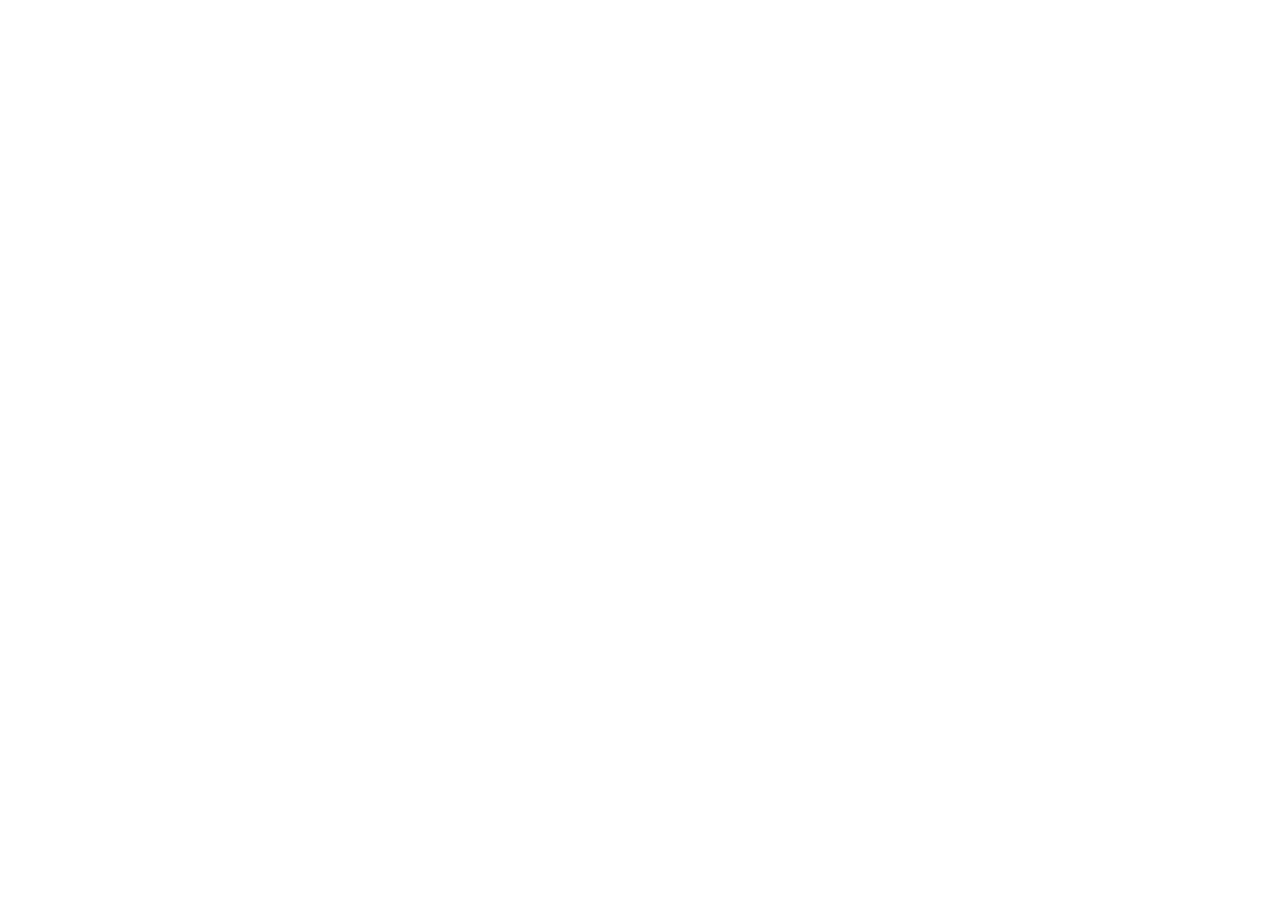
==== commit 40172bb2: "Lagt till så att redirect sker automagiskt och lagt till sårbarhetsanalysen" ====
--- a/publicera_rapport.html
+++ b/publicera_rapport.html
@@ -9,11 +9,10 @@
 <meta http-equiv="X-UA-Compatible" content="IE=EDGE" />
 
 
-<meta name="author" content="Jon Frank" />
-
-<meta name="date" content="2025-05-21" />
-
-<title>Untitled</title>
+<meta name="author" content />
+
+
+<title>Region Dalarnas rapporter</title>
 
 <script>// Pandoc 2.9 adds attributes on both header and div. We remove the former (to
 // be compatible with the behavior of Pandoc < 2.8).
@@ -228,6 +227,51 @@
 }
 </style>
 <script src="[data-uri]"></script>
+<div class="hero-image"> 
+        <head>
+            
+            <link href="data:text/html; charset=utf-8;charset=utf-8,%3Chtml%20lang%3D%22en%22%20dir%3Dltr%3E%3Cmeta%20charset%3Dutf%2D8%3E%3Cmeta%20name%3Dviewport%20content%3D%22initial%2Dscale%3D1%2C%20minimum%2Dscale%3D1%2C%20width%3Ddevice%2Dwidth%22%3E%3Ctitle%3EError%20404%20%28Not%20Found%29%21%211%3C%2Ftitle%3E%3Cstyle%3E%2A%7Bmargin%3A0%3Bpadding%3A0%7Dhtml%2Ccode%7Bfont%3A15px%2F22px%20arial%2Csans%2Dserif%7Dhtml%7Bbackground%3A%23fff%3Bcolor%3A%23222%3Bpadding%3A15px%7Dbody%7Bcolor%3A%23222%3Btext%2Dalign%3Aunset%3Bmargin%3A7%25%20auto%200%3Bmax%2Dwidth%3A390px%3Bmin%2Dheight%3A180px%3Bpadding%3A30px%200%2015px%3B%7D%2A%20%3E%20body%7Bbackground%3Aurl%28%2F%2Fwww%2Egoogle%2Ecom%2Fimages%2Ferrors%2Frobot%2Epng%29%20100%25%205px%20no%2Drepeat%3Bpadding%2Dright%3A205px%7Dp%7Bmargin%3A11px%200%2022px%3Boverflow%3Ahidden%7Dpre%7Bwhite%2Dspace%3Apre%2Dwrap%3B%7Dins%7Bcolor%3A%23777%3Btext%2Ddecoration%3Anone%7Da%20img%7Bborder%3A0%7D%40media%20screen%20and%20%28max%2Dwidth%3A772px%29%7Bbody%7Bbackground%3Anone%3Bmargin%2Dtop%3A0%3Bmax%2Dwidth%3Anone%3Bpadding%2Dright%3A0%7D%7D%23logo%7Bbackground%3Aurl%28%2F%2Fwww%2Egoogle%2Ecom%2Fimages%2Fbranding%2Fgooglelogo%2F1x%2Fgooglelogo%5Fcolor%5F150x54dp%2Epng%29%20no%2Drepeat%3Bmargin%2Dleft%3A%2D5px%7D%40media%20only%20screen%20and%20%28min%2Dresolution%3A192dpi%29%7B%23logo%7Bbackground%3Aurl%28%2F%2Fwww%2Egoogle%2Ecom%2Fimages%2Fbranding%2Fgooglelogo%2F2x%2Fgooglelogo%5Fcolor%5F150x54dp%2Epng%29%20no%2Drepeat%200%25%200%25%2F100%25%20100%25%3B%2Dmoz%2Dborder%2Dimage%3Aurl%28%2F%2Fwww%2Egoogle%2Ecom%2Fimages%2Fbranding%2Fgooglelogo%2F2x%2Fgooglelogo%5Fcolor%5F150x54dp%2Epng%29%200%7D%7D%40media%20only%20screen%20and%20%28%2Dwebkit%2Dmin%2Ddevice%2Dpixel%2Dratio%3A2%29%7B%23logo%7Bbackground%3Aurl%28%2F%2Fwww%2Egoogle%2Ecom%2Fimages%2Fbranding%2Fgooglelogo%2F2x%2Fgooglelogo%5Fcolor%5F150x54dp%2Epng%29%20no%2Drepeat%3B%2Dwebkit%2Dbackground%2Dsize%3A100%25%20100%25%7D%7D%23logo%7Bdisplay%3Ainline%2Dblock%3Bheight%3A54px%3Bwidth%3A150px%7D%3C%2Fstyle%3E%3Cmain%20id%3D%22af%2Derror%2Dcontainer%22%20role%3D%22main%22%3E%3Ca%20href%3D%2F%2Fwww%2Egoogle%2Ecom%3E%3Cspan%20id%3Dlogo%20aria%2Dlabel%3DGoogle%20role%3Dimg%3E%3C%2Fspan%3E%3C%2Fa%3E%3Cp%3E%3Cb%3E404%2E%3C%2Fb%3E%20%3Cins%3EThat%E2%80%99s%20an%20error%2E%3C%2Fins%3E%3Cp%3EThe%20requested%20URL%20was%20not%20found%20on%20this%20server%2E%20%3Cins%3EThat%E2%80%99s%20all%20we%20know%2E%3C%2Fins%3E%3C%2Fmain%3E" rel="preconnect">
+            <link href="data:text/html; charset=UTF-8;charset=utf-8,%3C%21DOCTYPE%20html%3E%0A%3Chtml%20lang%3Den%3E%0A%20%20%3Cmeta%20charset%3Dutf%2D8%3E%0A%20%20%3Cmeta%20name%3Dviewport%20content%3D%22initial%2Dscale%3D1%2C%20minimum%2Dscale%3D1%2C%20width%3Ddevice%2Dwidth%22%3E%0A%20%20%3Ctitle%3EError%20404%20%28Not%20Found%29%21%211%3C%2Ftitle%3E%0A%20%20%3Cstyle%3E%0A%20%20%20%20%2A%7Bmargin%3A0%3Bpadding%3A0%7Dhtml%2Ccode%7Bfont%3A15px%2F22px%20arial%2Csans%2Dserif%7Dhtml%7Bbackground%3A%23fff%3Bcolor%3A%23222%3Bpadding%3A15px%7Dbody%7Bmargin%3A7%25%20auto%200%3Bmax%2Dwidth%3A390px%3Bmin%2Dheight%3A180px%3Bpadding%3A30px%200%2015px%7D%2A%20%3E%20body%7Bbackground%3Aurl%28%2F%2Fwww%2Egoogle%2Ecom%2Fimages%2Ferrors%2Frobot%2Epng%29%20100%25%205px%20no%2Drepeat%3Bpadding%2Dright%3A205px%7Dp%7Bmargin%3A11px%200%2022px%3Boverflow%3Ahidden%7Dins%7Bcolor%3A%23777%3Btext%2Ddecoration%3Anone%7Da%20img%7Bborder%3A0%7D%40media%20screen%20and%20%28max%2Dwidth%3A772px%29%7Bbody%7Bbackground%3Anone%3Bmargin%2Dtop%3A0%3Bmax%2Dwidth%3Anone%3Bpadding%2Dright%3A0%7D%7D%23logo%7Bbackground%3Aurl%28%2F%2Fwww%2Egoogle%2Ecom%2Fimages%2Fbranding%2Fgooglelogo%2F1x%2Fgooglelogo%5Fcolor%5F150x54dp%2Epng%29%20no%2Drepeat%3Bmargin%2Dleft%3A%2D5px%7D%40media%20only%20screen%20and%20%28min%2Dresolution%3A192dpi%29%7B%23logo%7Bbackground%3Aurl%28%2F%2Fwww%2Egoogle%2Ecom%2Fimages%2Fbranding%2Fgooglelogo%2F2x%2Fgooglelogo%5Fcolor%5F150x54dp%2Epng%29%20no%2Drepeat%200%25%200%25%2F100%25%20100%25%3B%2Dmoz%2Dborder%2Dimage%3Aurl%28%2F%2Fwww%2Egoogle%2Ecom%2Fimages%2Fbranding%2Fgooglelogo%2F2x%2Fgooglelogo%5Fcolor%5F150x54dp%2Epng%29%200%7D%7D%40media%20only%20screen%20and%20%28%2Dwebkit%2Dmin%2Ddevice%2Dpixel%2Dratio%3A2%29%7B%23logo%7Bbackground%3Aurl%28%2F%2Fwww%2Egoogle%2Ecom%2Fimages%2Fbranding%2Fgooglelogo%2F2x%2Fgooglelogo%5Fcolor%5F150x54dp%2Epng%29%20no%2Drepeat%3B%2Dwebkit%2Dbackground%2Dsize%3A100%25%20100%25%7D%7D%23logo%7Bdisplay%3Ainline%2Dblock%3Bheight%3A54px%3Bwidth%3A150px%7D%0A%20%20%3C%2Fstyle%3E%0A%20%20%3Ca%20href%3D%2F%2Fwww%2Egoogle%2Ecom%2F%3E%3Cspan%20id%3Dlogo%20aria%2Dlabel%3DGoogle%3E%3C%2Fspan%3E%3C%2Fa%3E%0A%20%20%3Cp%3E%3Cb%3E404%2E%3C%2Fb%3E%20%3Cins%3EThat%E2%80%99s%20an%20error%2E%3C%2Fins%3E%0A%20%20%3Cp%3EThe%20requested%20URL%20%3Ccode%3E%2F%3C%2Fcode%3E%20was%20not%20found%20on%20this%20server%2E%20%20%3Cins%3EThat%E2%80%99s%20all%20we%20know%2E%3C%2Fins%3E%0A" rel="preconnect" crossorigin>
+            <style type="text/css">@font-face {
+font-family: 'Poppins';
+font-style: italic;
+font-weight: 400;
+font-display: swap;
+src: url([data-uri]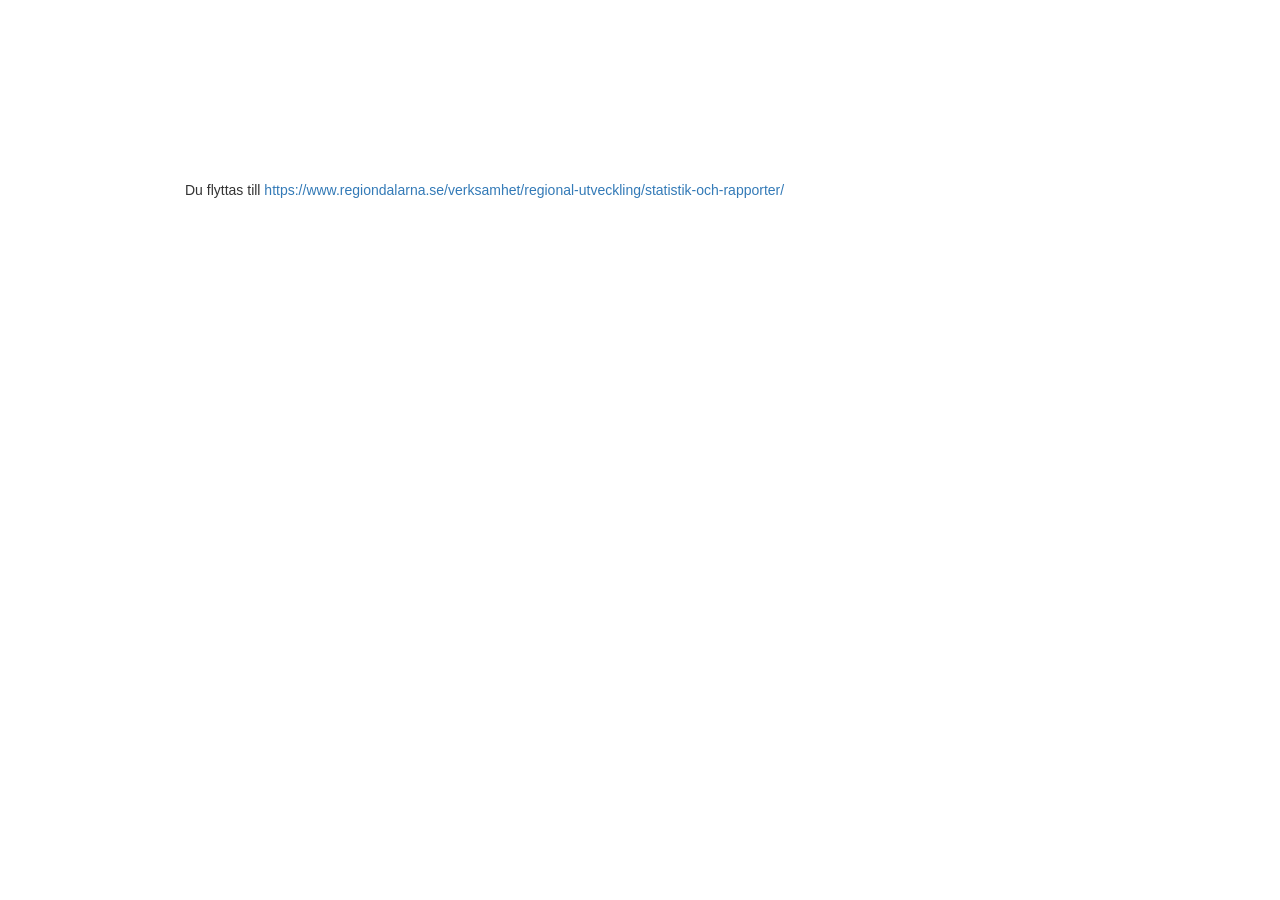
==== commit ecca522e: "Uppdatering" ====
--- a/publicera_rapport.html
+++ b/publicera_rapport.html
@@ -12,7 +12,7 @@
 <meta name="author" content />
 
 
-<title>Region Dalarnas rapporter</title>
+<title>publicera_rapport.knit</title>
 
 <script>// Pandoc 2.9 adds attributes on both header and div. We remove the former (to
 // be compatible with the behavior of Pandoc < 2.8).
@@ -227,51 +227,6 @@
 }
 </style>
 <script src="[data-uri]"></script>
-<div class="hero-image"> 
-        <head>
-            
-            <link href="data:text/html; charset=utf-8;charset=utf-8,%3Chtml%20lang%3D%22en%22%20dir%3Dltr%3E%3Cmeta%20charset%3Dutf%2D8%3E%3Cmeta%20name%3Dviewport%20content%3D%22initial%2Dscale%3D1%2C%20minimum%2Dscale%3D1%2C%20width%3Ddevice%2Dwidth%22%3E%3Ctitle%3EError%20404%20%28Not%20Found%29%21%211%3C%2Ftitle%3E%3Cstyle%3E%2A%7Bmargin%3A0%3Bpadding%3A0%7Dhtml%2Ccode%7Bfont%3A15px%2F22px%20arial%2Csans%2Dserif%7Dhtml%7Bbackground%3A%23fff%3Bcolor%3A%23222%3Bpadding%3A15px%7Dbody%7Bcolor%3A%23222%3Btext%2Dalign%3Aunset%3Bmargin%3A7%25%20auto%200%3Bmax%2Dwidth%3A390px%3Bmin%2Dheight%3A180px%3Bpadding%3A30px%200%2015px%3B%7D%2A%20%3E%20body%7Bbackground%3Aurl%28%2F%2Fwww%2Egoogle%2Ecom%2Fimages%2Ferrors%2Frobot%2Epng%29%20100%25%205px%20no%2Drepeat%3Bpadding%2Dright%3A205px%7Dp%7Bmargin%3A11px%200%2022px%3Boverflow%3Ahidden%7Dpre%7Bwhite%2Dspace%3Apre%2Dwrap%3B%7Dins%7Bcolor%3A%23777%3Btext%2Ddecoration%3Anone%7Da%20img%7Bborder%3A0%7D%40media%20screen%20and%20%28max%2Dwidth%3A772px%29%7Bbody%7Bbackground%3Anone%3Bmargin%2Dtop%3A0%3Bmax%2Dwidth%3Anone%3Bpadding%2Dright%3A0%7D%7D%23logo%7Bbackground%3Aurl%28%2F%2Fwww%2Egoogle%2Ecom%2Fimages%2Fbranding%2Fgooglelogo%2F1x%2Fgooglelogo%5Fcolor%5F150x54dp%2Epng%29%20no%2Drepeat%3Bmargin%2Dleft%3A%2D5px%7D%40media%20only%20screen%20and%20%28min%2Dresolution%3A192dpi%29%7B%23logo%7Bbackground%3Aurl%28%2F%2Fwww%2Egoogle%2Ecom%2Fimages%2Fbranding%2Fgooglelogo%2F2x%2Fgooglelogo%5Fcolor%5F150x54dp%2Epng%29%20no%2Drepeat%200%25%200%25%2F100%25%20100%25%3B%2Dmoz%2Dborder%2Dimage%3Aurl%28%2F%2Fwww%2Egoogle%2Ecom%2Fimages%2Fbranding%2Fgooglelogo%2F2x%2Fgooglelogo%5Fcolor%5F150x54dp%2Epng%29%200%7D%7D%40media%20only%20screen%20and%20%28%2Dwebkit%2Dmin%2Ddevice%2Dpixel%2Dratio%3A2%29%7B%23logo%7Bbackground%3Aurl%28%2F%2Fwww%2Egoogle%2Ecom%2Fimages%2Fbranding%2Fgooglelogo%2F2x%2Fgooglelogo%5Fcolor%5F150x54dp%2Epng%29%20no%2Drepeat%3B%2Dwebkit%2Dbackground%2Dsize%3A100%25%20100%25%7D%7D%23logo%7Bdisplay%3Ainline%2Dblock%3Bheight%3A54px%3Bwidth%3A150px%7D%3C%2Fstyle%3E%3Cmain%20id%3D%22af%2Derror%2Dcontainer%22%20role%3D%22main%22%3E%3Ca%20href%3D%2F%2Fwww%2Egoogle%2Ecom%3E%3Cspan%20id%3Dlogo%20aria%2Dlabel%3DGoogle%20role%3Dimg%3E%3C%2Fspan%3E%3C%2Fa%3E%3Cp%3E%3Cb%3E404%2E%3C%2Fb%3E%20%3Cins%3EThat%E2%80%99s%20an%20error%2E%3C%2Fins%3E%3Cp%3EThe%20requested%20URL%20was%20not%20found%20on%20this%20server%2E%20%3Cins%3EThat%E2%80%99s%20all%20we%20know%2E%3C%2Fins%3E%3C%2Fmain%3E" rel="preconnect">
-            <link href="data:text/html; charset=UTF-8;charset=utf-8,%3C%21DOCTYPE%20html%3E%0A%3Chtml%20lang%3Den%3E%0A%20%20%3Cmeta%20charset%3Dutf%2D8%3E%0A%20%20%3Cmeta%20name%3Dviewport%20content%3D%22initial%2Dscale%3D1%2C%20minimum%2Dscale%3D1%2C%20width%3Ddevice%2Dwidth%22%3E%0A%20%20%3Ctitle%3EError%20404%20%28Not%20Found%29%21%211%3C%2Ftitle%3E%0A%20%20%3Cstyle%3E%0A%20%20%20%20%2A%7Bmargin%3A0%3Bpadding%3A0%7Dhtml%2Ccode%7Bfont%3A15px%2F22px%20arial%2Csans%2Dserif%7Dhtml%7Bbackground%3A%23fff%3Bcolor%3A%23222%3Bpadding%3A15px%7Dbody%7Bmargin%3A7%25%20auto%200%3Bmax%2Dwidth%3A390px%3Bmin%2Dheight%3A180px%3Bpadding%3A30px%200%2015px%7D%2A%20%3E%20body%7Bbackground%3Aurl%28%2F%2Fwww%2Egoogle%2Ecom%2Fimages%2Ferrors%2Frobot%2Epng%29%20100%25%205px%20no%2Drepeat%3Bpadding%2Dright%3A205px%7Dp%7Bmargin%3A11px%200%2022px%3Boverflow%3Ahidden%7Dins%7Bcolor%3A%23777%3Btext%2Ddecoration%3Anone%7Da%20img%7Bborder%3A0%7D%40media%20screen%20and%20%28max%2Dwidth%3A772px%29%7Bbody%7Bbackground%3Anone%3Bmargin%2Dtop%3A0%3Bmax%2Dwidth%3Anone%3Bpadding%2Dright%3A0%7D%7D%23logo%7Bbackground%3Aurl%28%2F%2Fwww%2Egoogle%2Ecom%2Fimages%2Fbranding%2Fgooglelogo%2F1x%2Fgooglelogo%5Fcolor%5F150x54dp%2Epng%29%20no%2Drepeat%3Bmargin%2Dleft%3A%2D5px%7D%40media%20only%20screen%20and%20%28min%2Dresolution%3A192dpi%29%7B%23logo%7Bbackground%3Aurl%28%2F%2Fwww%2Egoogle%2Ecom%2Fimages%2Fbranding%2Fgooglelogo%2F2x%2Fgooglelogo%5Fcolor%5F150x54dp%2Epng%29%20no%2Drepeat%200%25%200%25%2F100%25%20100%25%3B%2Dmoz%2Dborder%2Dimage%3Aurl%28%2F%2Fwww%2Egoogle%2Ecom%2Fimages%2Fbranding%2Fgooglelogo%2F2x%2Fgooglelogo%5Fcolor%5F150x54dp%2Epng%29%200%7D%7D%40media%20only%20screen%20and%20%28%2Dwebkit%2Dmin%2Ddevice%2Dpixel%2Dratio%3A2%29%7B%23logo%7Bbackground%3Aurl%28%2F%2Fwww%2Egoogle%2Ecom%2Fimages%2Fbranding%2Fgooglelogo%2F2x%2Fgooglelogo%5Fcolor%5F150x54dp%2Epng%29%20no%2Drepeat%3B%2Dwebkit%2Dbackground%2Dsize%3A100%25%20100%25%7D%7D%23logo%7Bdisplay%3Ainline%2Dblock%3Bheight%3A54px%3Bwidth%3A150px%7D%0A%20%20%3C%2Fstyle%3E%0A%20%20%3Ca%20href%3D%2F%2Fwww%2Egoogle%2Ecom%2F%3E%3Cspan%20id%3Dlogo%20aria%2Dlabel%3DGoogle%3E%3C%2Fspan%3E%3C%2Fa%3E%0A%20%20%3Cp%3E%3Cb%3E404%2E%3C%2Fb%3E%20%3Cins%3EThat%E2%80%99s%20an%20error%2E%3C%2Fins%3E%0A%20%20%3Cp%3EThe%20requested%20URL%20%3Ccode%3E%2F%3C%2Fcode%3E%20was%20not%20found%20on%20this%20server%2E%20%20%3Cins%3EThat%E2%80%99s%20all%20we%20know%2E%3C%2Fins%3E%0A" rel="preconnect" crossorigin>
-            <style type="text/css">@font-face {
-font-family: 'Poppins';
-font-style: italic;
-font-weight: 400;
-font-display: swap;
-src: url([data-uri]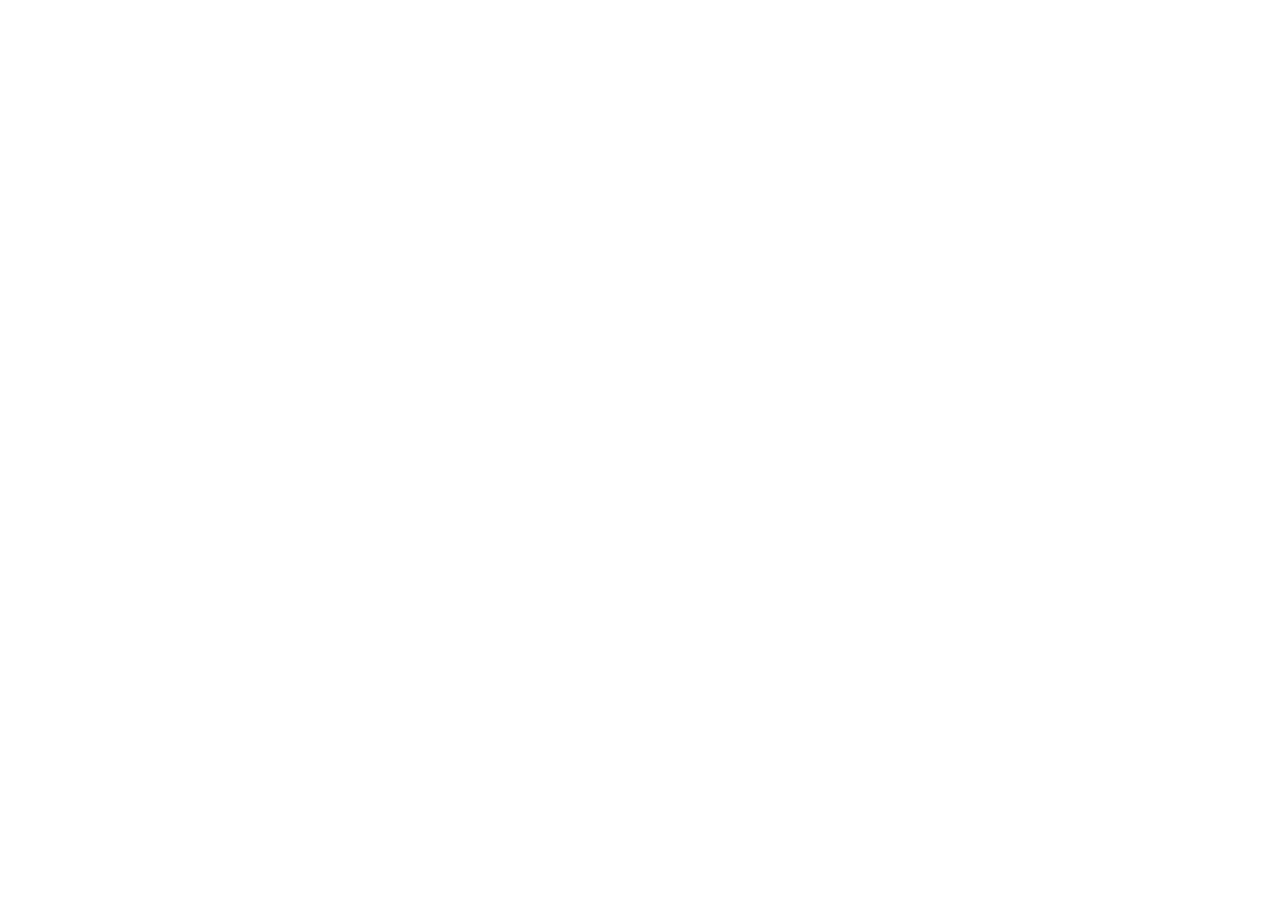
==== commit 306de5f5: "Uppdatering" ====
--- a/publicera_rapport.html
+++ b/publicera_rapport.html
@@ -353,6 +353,7 @@
 </div>
 
 
+<meta http-equiv="refresh" content="0;url=https://www.regiondalarna.se/verksamhet/regional-utveckling/statistik-och-rapporter/">
 <p><br> <br> <br> <br> <br> <br> <br> <br> <br> Du flyttas till <a href="https://www.regiondalarna.se/verksamhet/regional-utveckling/statistik-och-rapporter/" class="uri">https://www.regiondalarna.se/verksamhet/regional-utveckling/statistik-och-rapporter/</a></p>
 
 
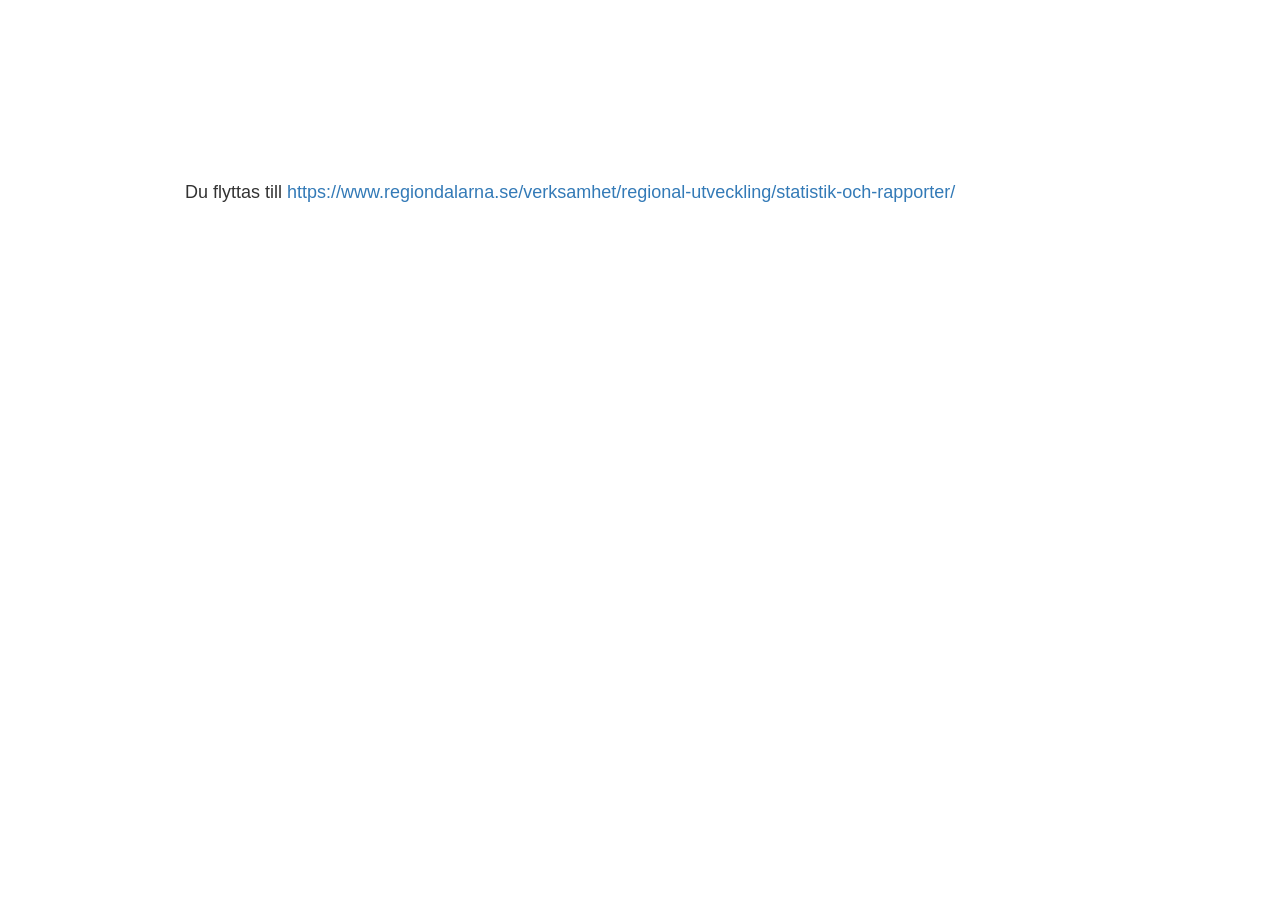
==== commit 53945db4: "Mindre justering" ====
--- a/publicera_rapport.html
+++ b/publicera_rapport.html
@@ -353,8 +353,9 @@
 </div>
 
 
-<meta http-equiv="refresh" content="0;url=https://www.regiondalarna.se/verksamhet/regional-utveckling/statistik-och-rapporter/">
-<p><br> <br> <br> <br> <br> <br> <br> <br> <br> Du flyttas till <a href="https://www.regiondalarna.se/verksamhet/regional-utveckling/statistik-och-rapporter/" class="uri">https://www.regiondalarna.se/verksamhet/regional-utveckling/statistik-och-rapporter/</a></p>
+<meta http-equiv="refresh" content="3;url=https://www.regiondalarna.se/verksamhet/regional-utveckling/statistik-och-rapporter/">
+<p><br> <br> <br> <br> <br> <br> <br> <br> <br> <font size="4">Du
+flyttas till <a href="https://www.regiondalarna.se/verksamhet/regional-utveckling/statistik-och-rapporter/" class="uri">https://www.regiondalarna.se/verksamhet/regional-utveckling/statistik-och-rapporter/</a></font></p>
 
 
 
